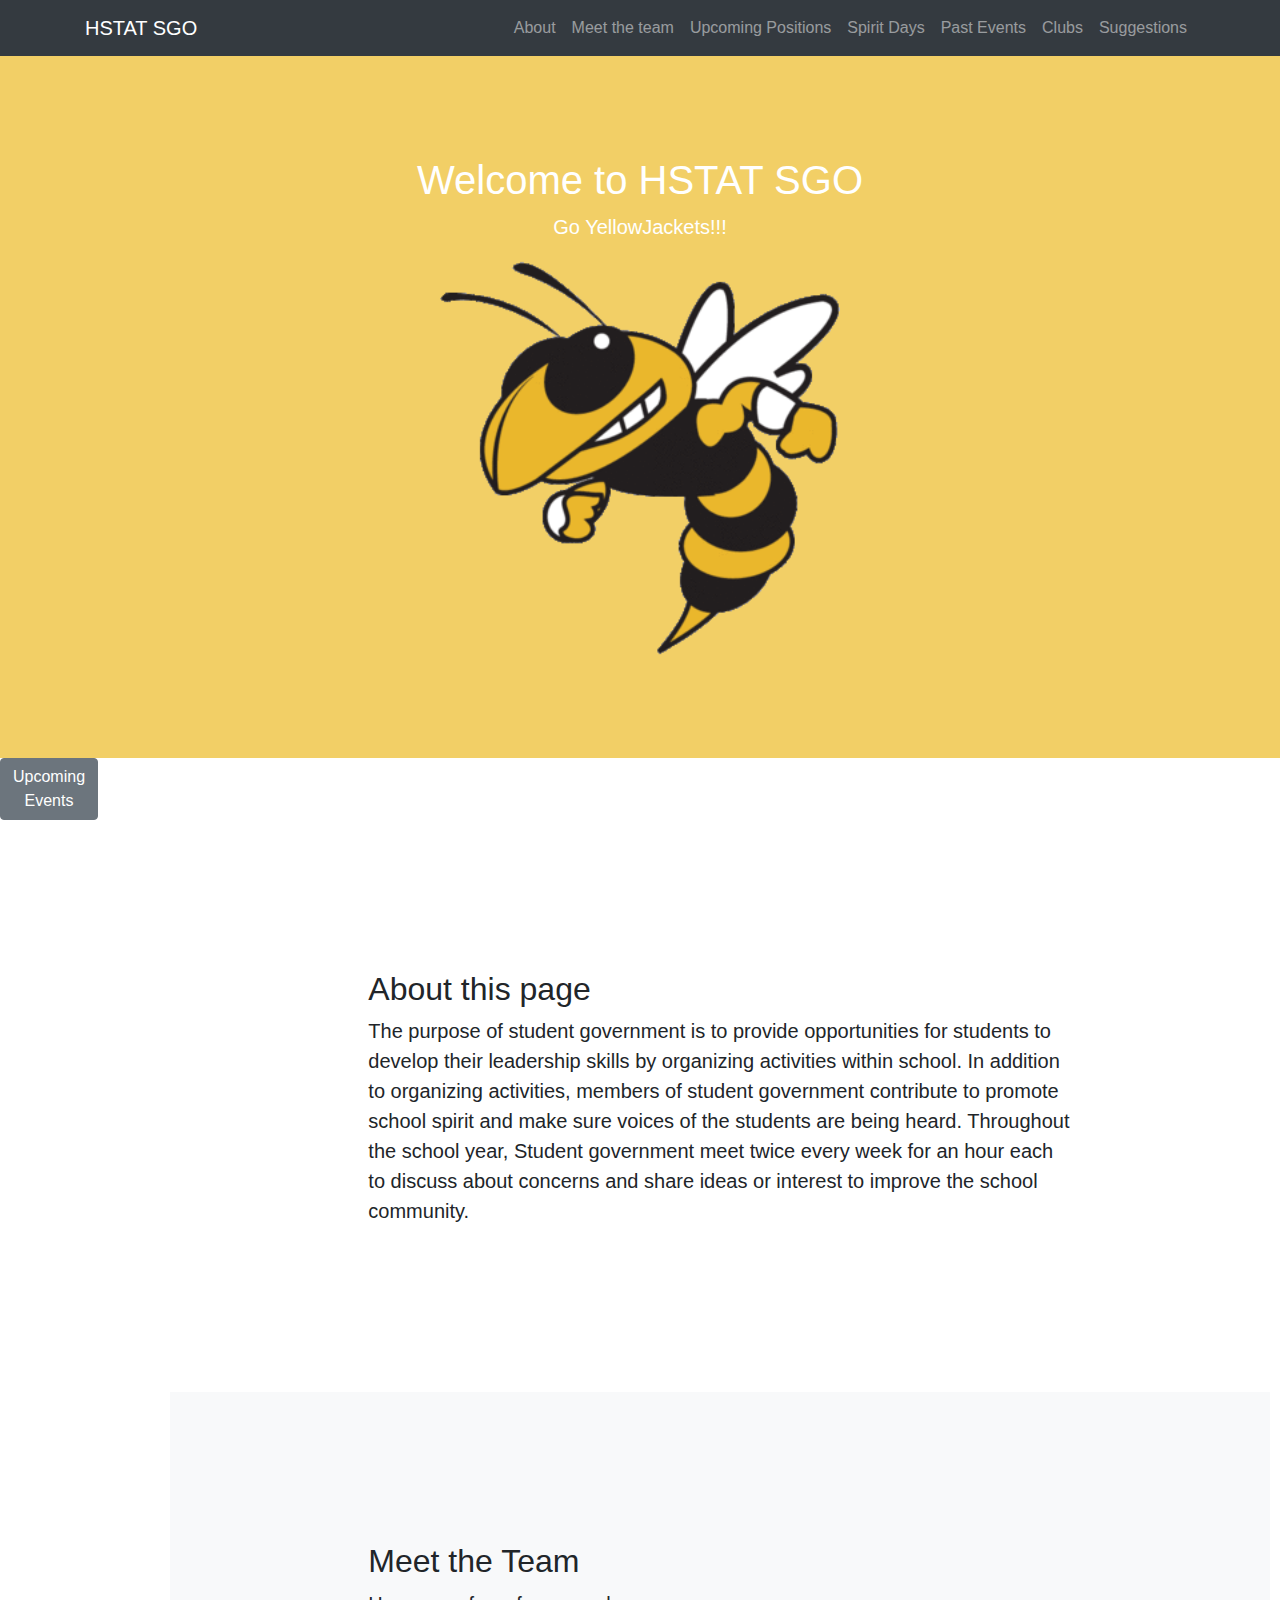
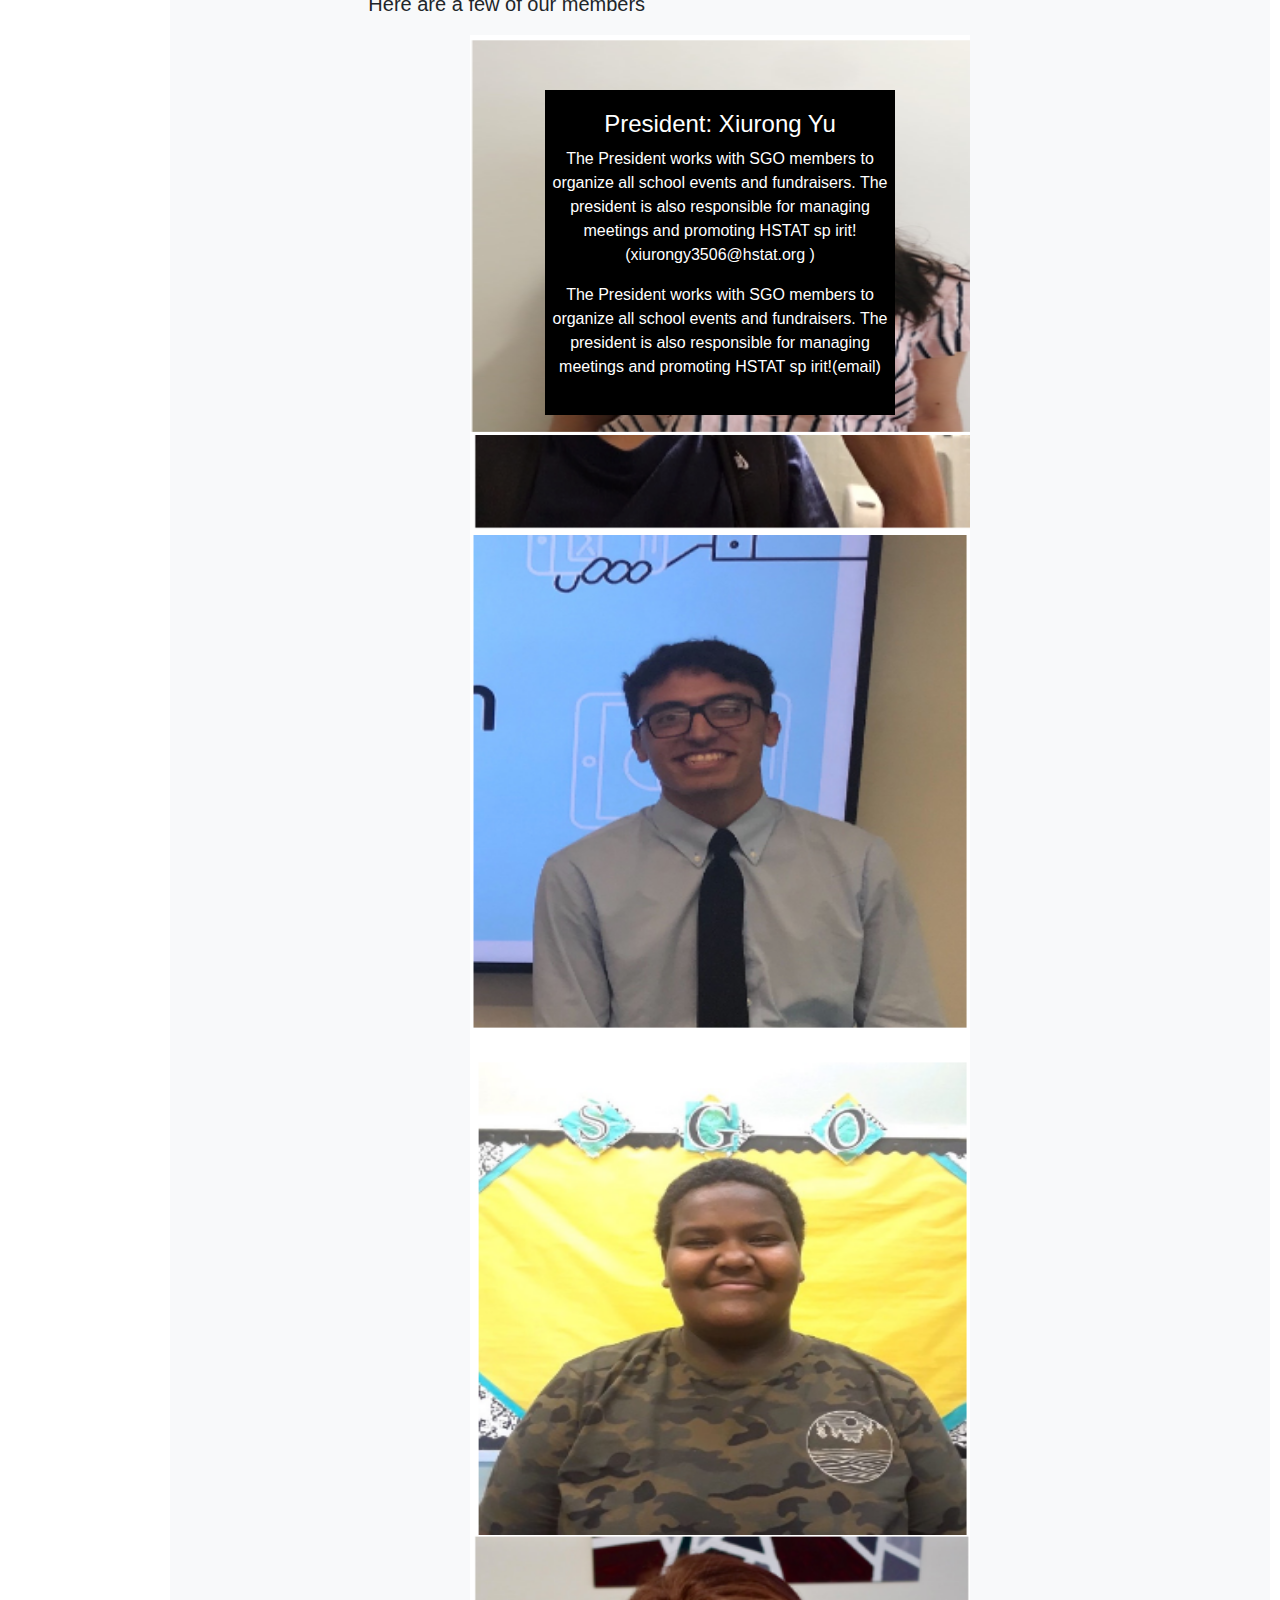
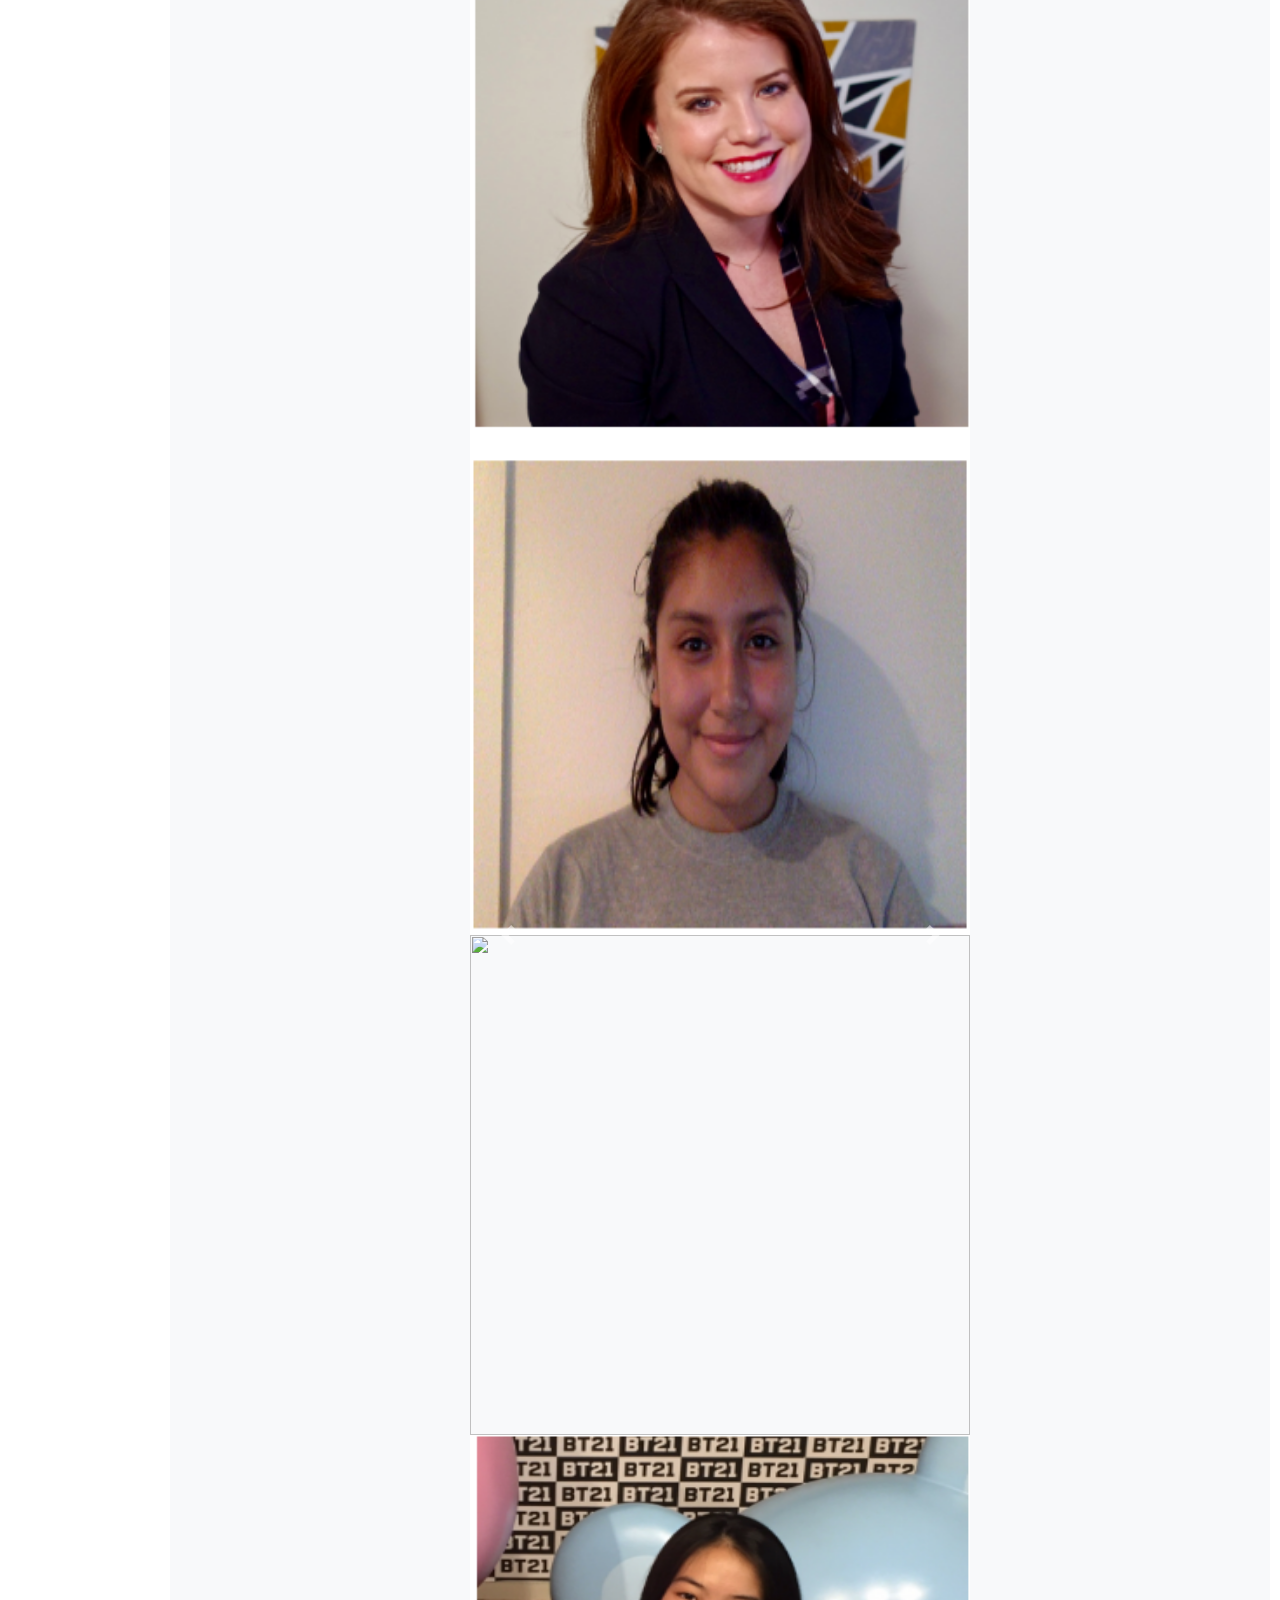
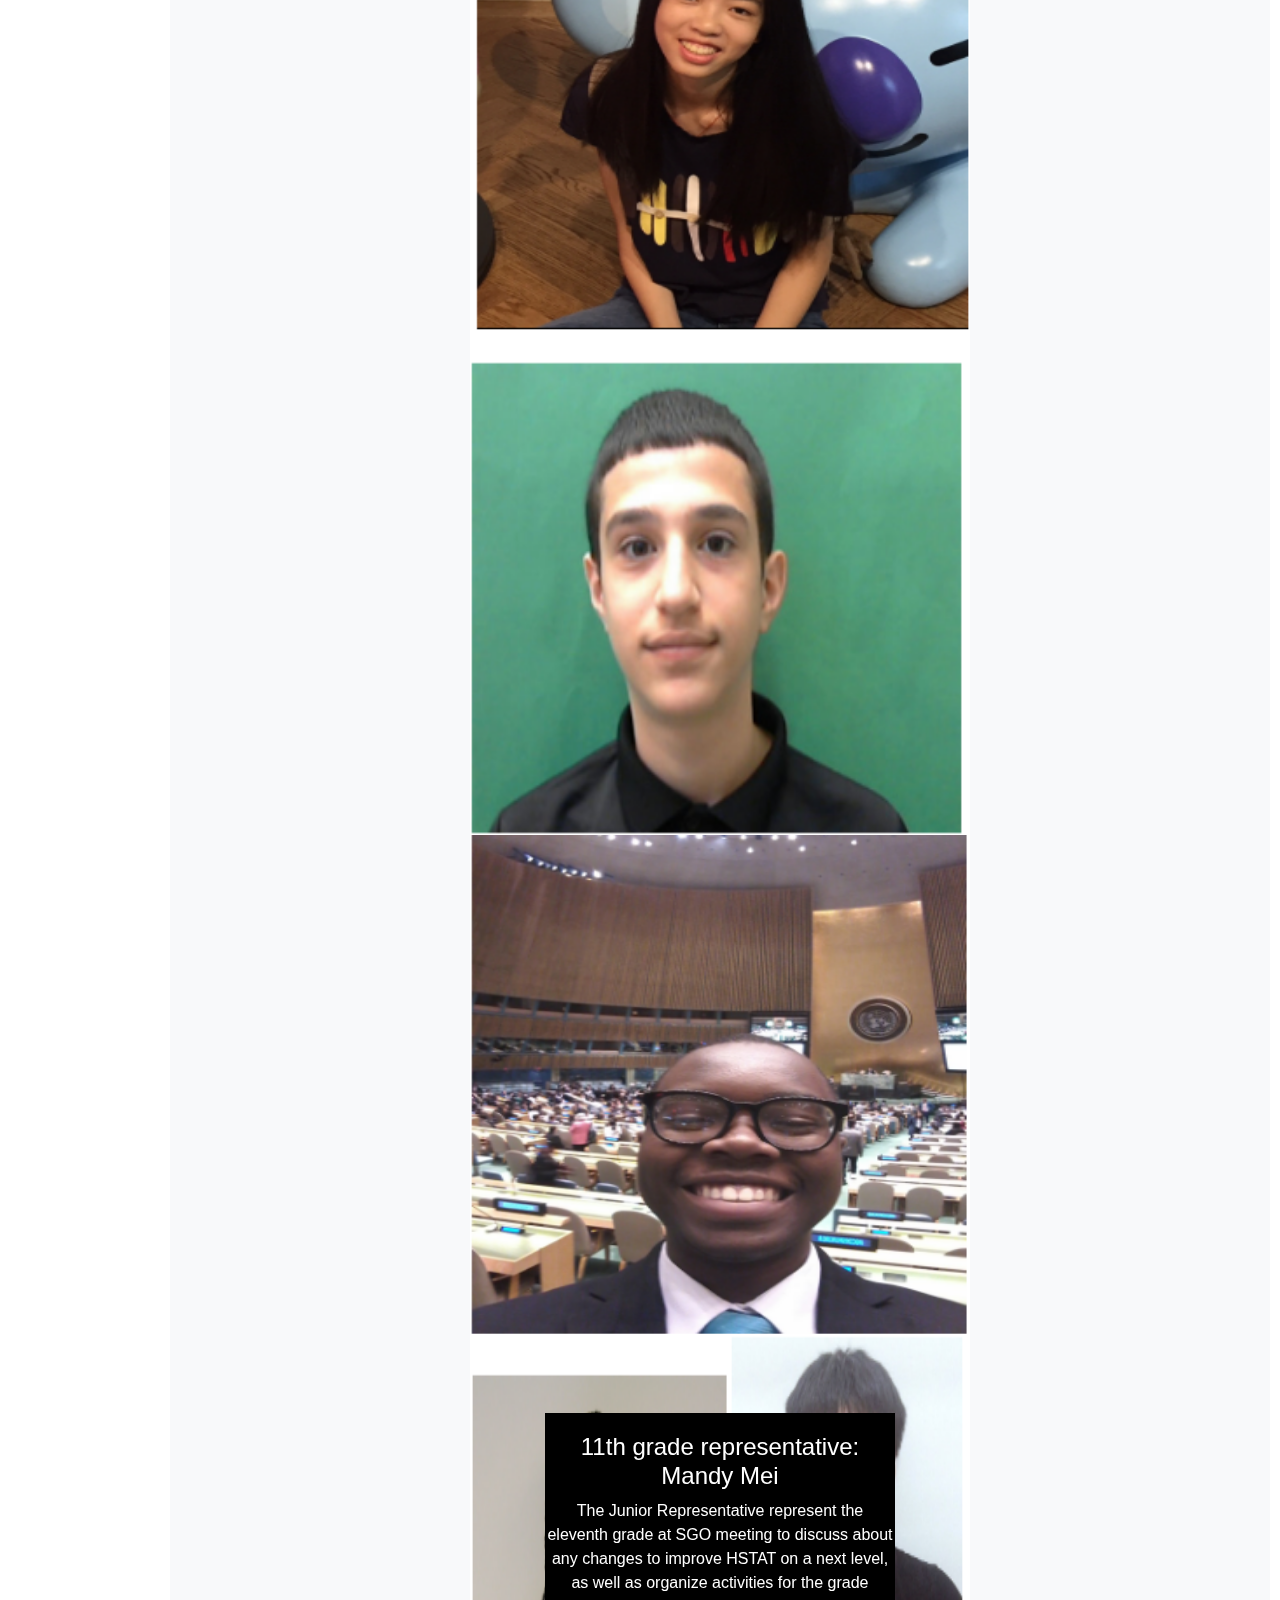
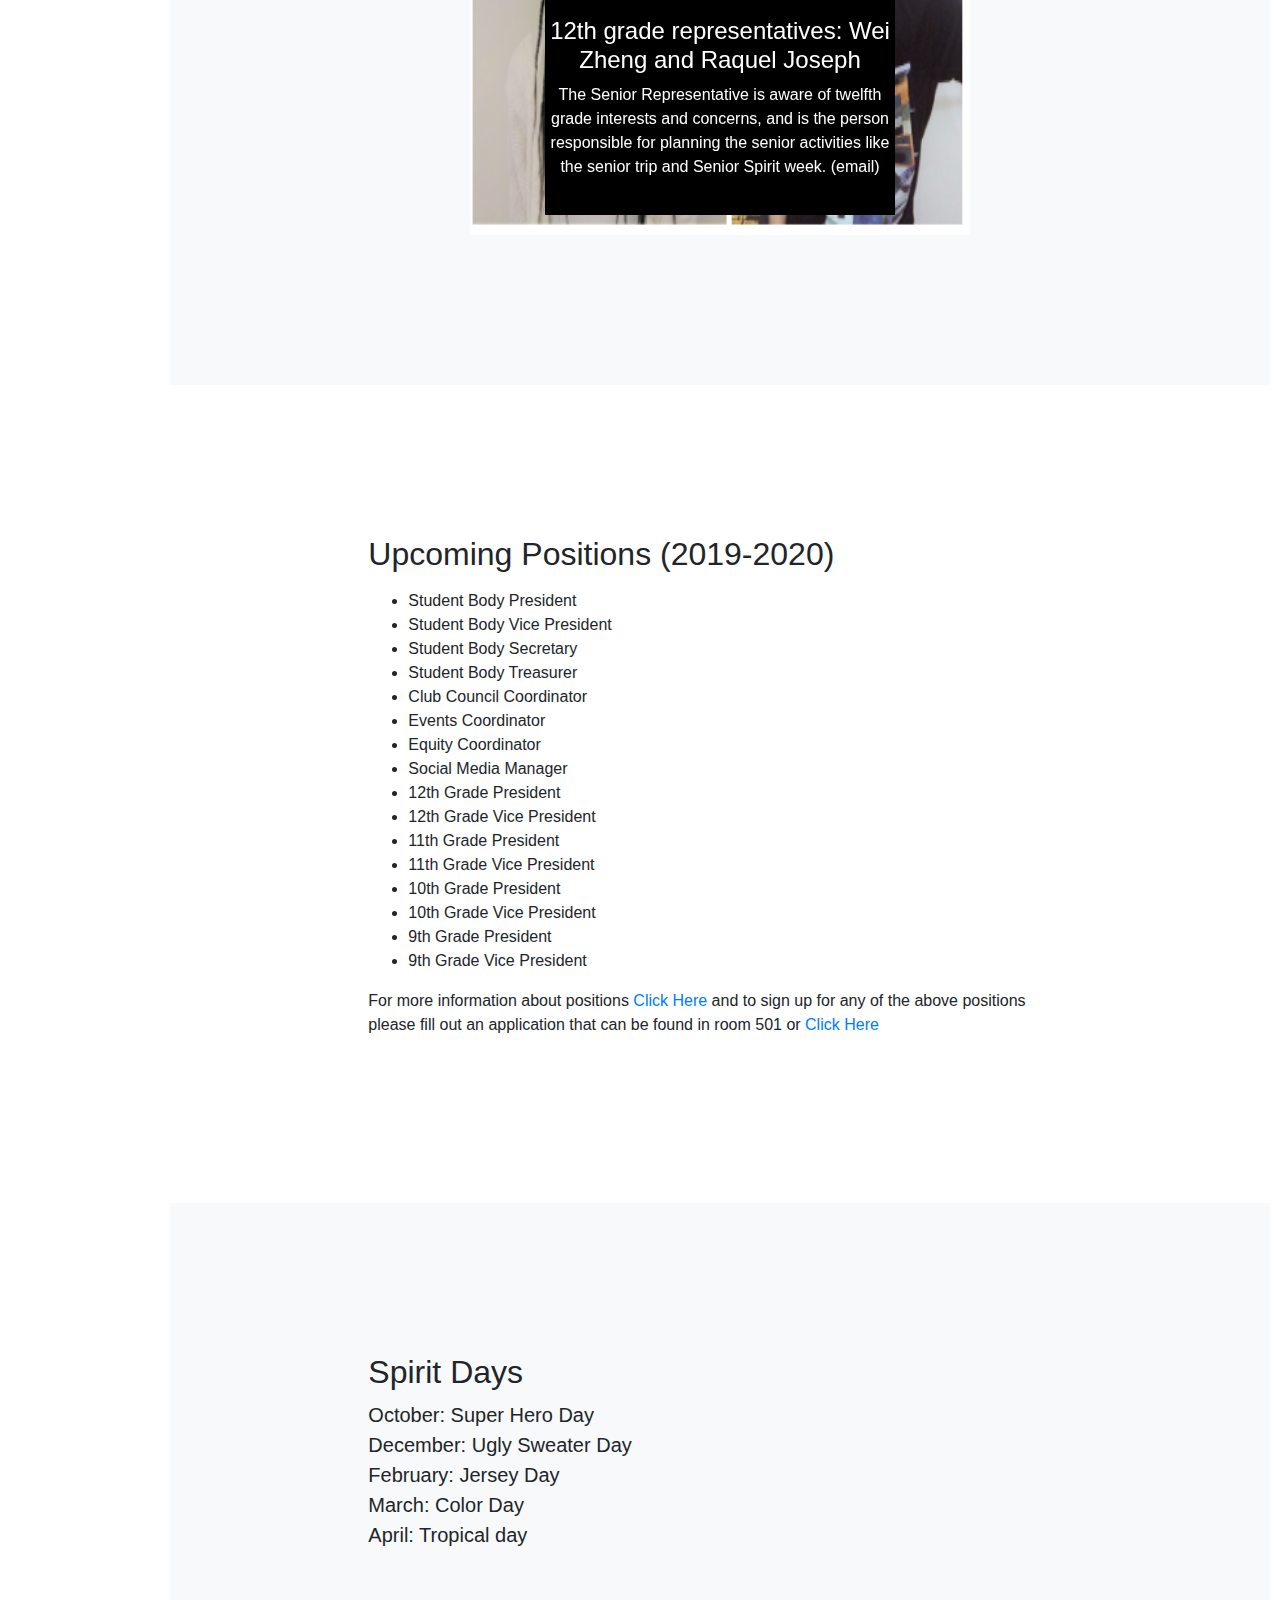
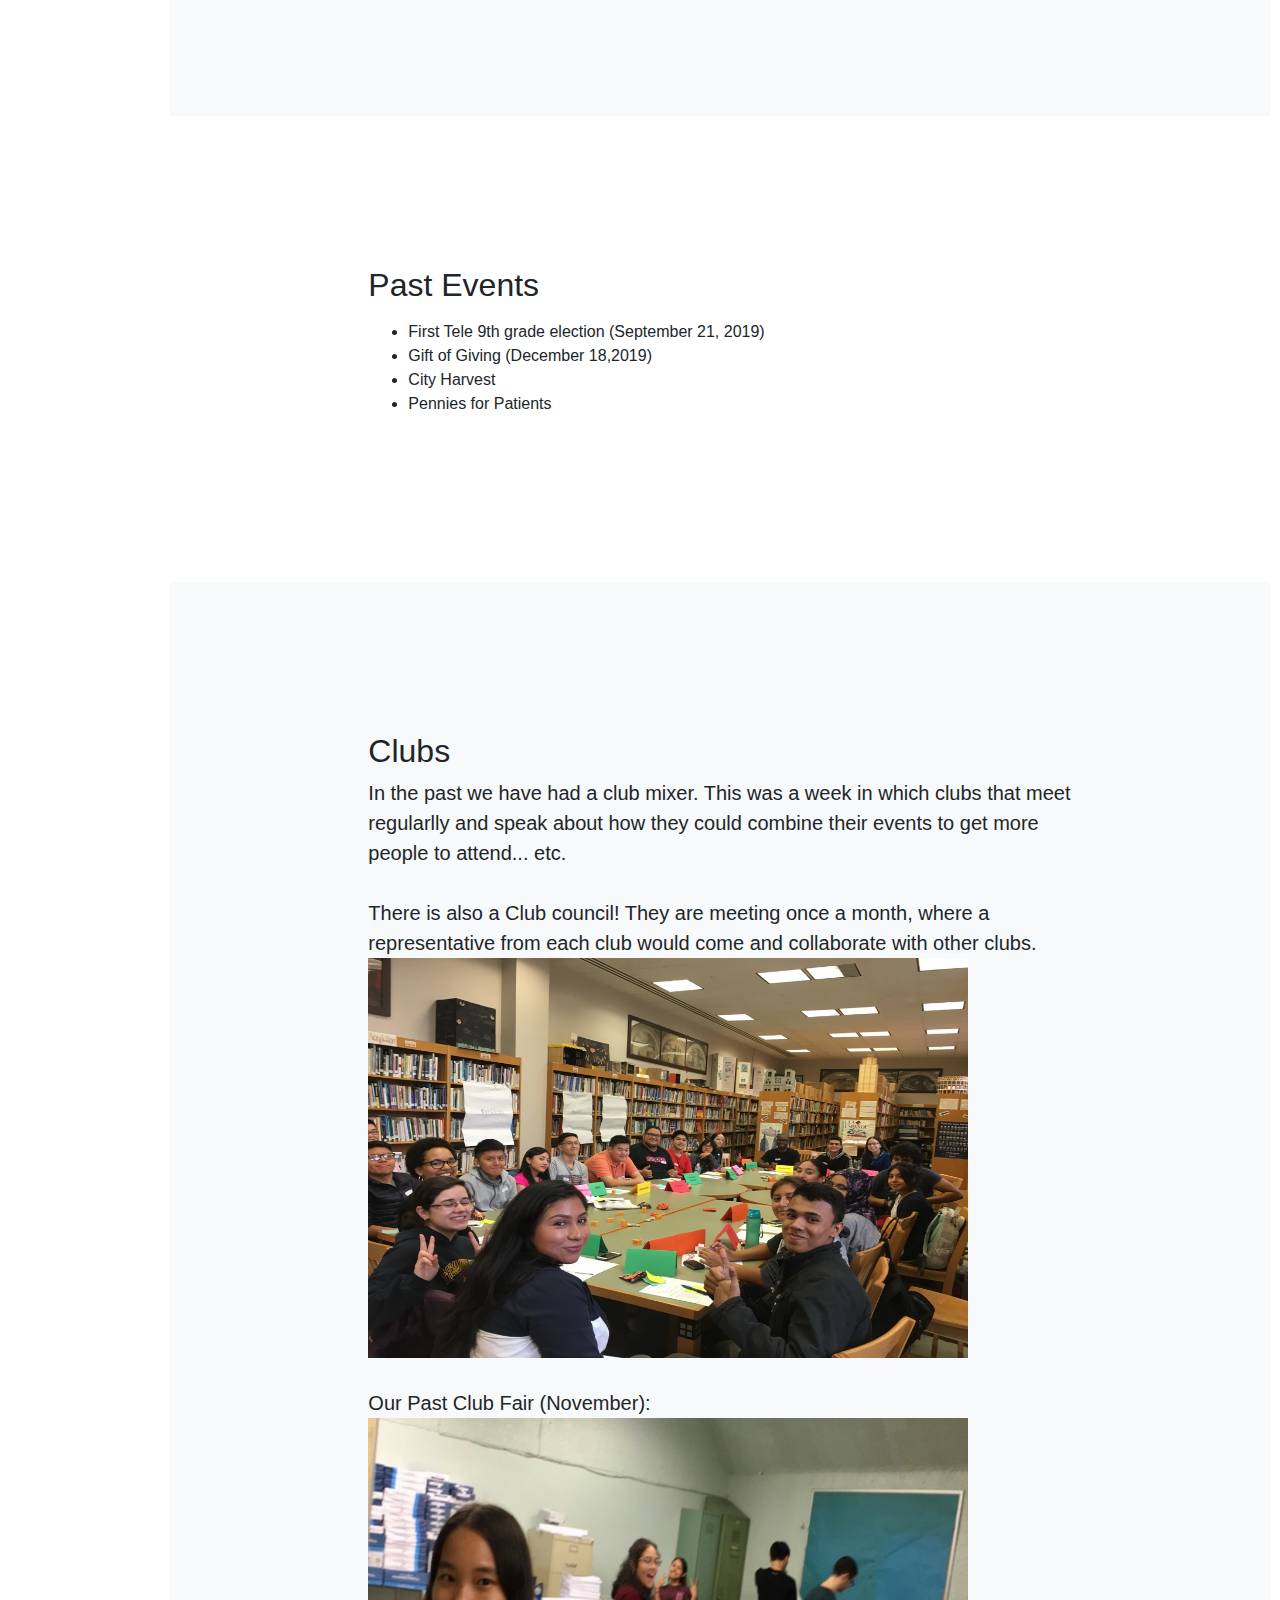
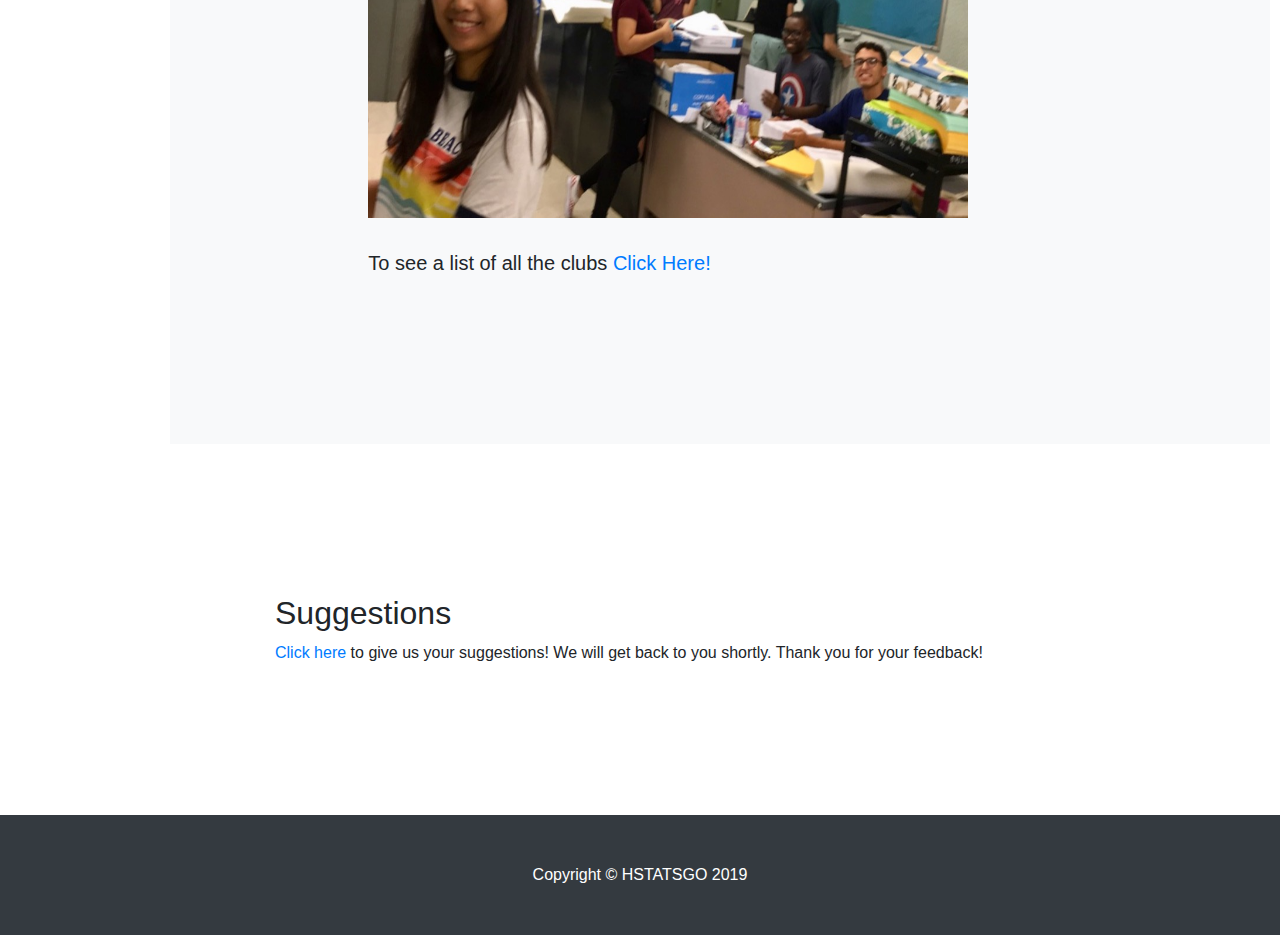
==== index.html @ cf343278 "merge conflict" ====
<!DOCTYPE html>
<html lang="en">

<head>

  <meta charset="utf-8">
  <meta name="viewport" content="width=device-width, initial-scale=1, shrink-to-fit=no">
  <meta name="description" content="">
  <meta name="author" content="">

  <title>HSTAT SGO Website</title>

  <!-- Bootstrap core CSS -->

  <link href="vendor/bootstrap/css/bootstrap.min.css" rel="stylesheet">
  <!--<link href="https://maxcdn.bootstrapcdn.com/bootstrap/3.4.0/css/bootstrap.min.css" rel="stylesheet">-->
  <!--^this fixes the carousel but gives a white space under nav bar and messes with the nav bar when it has a meduim screen^ -->
  <!--<link rel="stylesheet" href="https://maxcdn.bootstrapcdn.com/bootstrap/3.4.0/css/bootstrap.min.css">-->
  <script src="https://ajax.googleapis.com/ajax/libs/jquery/3.4.0/jquery.min.js"></script>
  <script src="https://maxcdn.bootstrapcdn.com/bootstrap/3.4.0/js/bootstrap.min.js"></script>


  <!-- Custom styles for this template -->
  <link href="css/scrolling-nav.css" rel="stylesheet">
  <link href="css/custom.css" rel="stylesheet">

</head>

<body id="page-top">

  <!-- Navigation -->
  <nav class="navbar navbar-expand-lg navbar-dark bg-dark fixed-top" id="mainNav">
    <div class="container">
      <a class="navbar-brand js-scroll-trigger" href="#page-top">HSTAT SGO</a>
      <button class="navbar-toggler" type="button" data-toggle="collapse" data-target="#navbarResponsive" aria-controls="navbarResponsive" aria-expanded="false" aria-label="Toggle navigation">
        <span class="navbar-toggler-icon"></span>
      </button>
      <div class="collapse navbar-collapse" id="navbarResponsive">
        <ul class="navbar-nav ml-auto">
          <li class="nav-item">
            <a class="nav-link js-scroll-trigger" href="#about">About</a>
          </li>
          <li class="nav-item">
            <a class="nav-link js-scroll-trigger" href="#meettheteam">Meet the team </a>
          </li>
          <li class="nav-item">
            <a class="nav-link js-scroll-trigger" href="#upcomingpositions">Upcoming Positions</a>
          </li>
          <li class="nav-item">
            <a class="nav-link js-scroll-trigger" href="#spiritdays">Spirit Days</a>
          </li>
          <li class="nav-item">
            <a class="nav-link js-scroll-trigger" href="#pastevents">Past Events</a>
          </li>
          <li class="nav-item">
            <a class="nav-link js-scroll-trigger" href="#clubs">Clubs </a>
          </li>
          <li class="nav-item">
            <a class="nav-link js-scroll-trigger" href="#suggestions">Suggestions</a>
          </li>
        </ul>
      </div>
    </div>
  </nav>

  <header class="text-white" style="background-color:(232, 210, 71)">
    <div class="landing container text-center">
      <h1>Welcome to HSTAT SGO</h1>
      <p class="lead">Go YellowJackets!!!</p>
      <img src="images/hornet-1.gif">
    </div>
  </header>


  <!-- Button trigger modal -->
  <button type="button" class="btn btn-secondary" data-toggle="modal" data-target="#Modal">
  Upcoming <br> Events 
</button>


  <!-- Modal -->
  <div class="modal fade" id="Modal" tabindex="-1" role="dialog" aria-labelledby="ModalLabel" aria-hidden="true">
    <div class="modal-dialog" role="document">
      <div class="modal-content">
        <div class="modal-header">
          <h5 class="modal-title" id="exampleModalLabel">Upcoming Events</h5>
          <button type="button" class="close" data-dismiss="modal" aria-label="Close"><span aria-hidden="true">&times;</span>
          </button>
        </div>
        <div class="modal-body">
          <p>
            <ul>
              <li><strong>Tele's Got Talent</strong> (Tuesday May 21 @3pm in the auditorium, Buy tickets now!</li>
              <li><strong>SGO Elections</strong> (May 30-Speeches, May 31-Election day)</li>
            </ul>
          </p>
        </div>
        <div class="modal-footer">
          <button type="button" class="btn btn-secondary" data-dismiss="modal">Close</button>
        </div>
      </div>
    </div>
  </div>

  <div class="main">
    <section id="about">
      <div class="container">
        <div class="row">
          <div class="col-lg-8 mx-auto">
            <h2>About this page</h2>
            <p class="lead">The purpose of student government is to provide opportunities for students to develop their leadership skills by organizing activities within school. In addition to organizing activities, members of student government contribute to promote
              school spirit and make sure voices of the students are being heard. Throughout the school year, Student government meet twice every week for an hour each to discuss about concerns and share ideas or interest to improve the school community.</p>
          </div>
        </div>
      </div>
    </section>

    <section id="meettheteam" class="bg-light">
      <div class="container">
        <div class="row">
          <div class="col-lg-8 mx-auto">
            <h2>Meet the Team</h2>
            <p class="lead">Here are a few of our members</p>
          </div>
          <div id="myCarousel" class="carousel slide" data-ride="carousel">
            <div class="carousel-inner">
              <div class="carousel-item active">
                <img src="images/xiurong.png">
                <div class="carousel-caption">
                  <h4>President: Xiurong Yu</h4>
                  <p>The President works with SGO members to 
                  organize all school events and fundraisers. The president is
                  also responsible for managing meetings and promoting HSTAT sp
                  irit!(xiurongy3506@hstat.org )</p>
                  <p>The President works with SGO members to organize all school events and fundraisers. The president is also responsible for managing meetings and promoting HSTAT sp irit!(email)
                  </p>
                </div>
              </div>
              <div class="carousel-item">
                <img src="images/melanie.png">
                <div class="carousel-caption">
                  <h4>Vice President: Melanie Parades</h4>
                  <p>The Vice President works closely with the president in planning
                  and carrying out class fundraisers, events and trips.(melaniep7687@hstat.org )</p>
                  <p>The Vice President works closely with the president in planning and carrying out class fundraisers, events and trips.(email)</p>
                </div>
              </div>
              <div class="item">
                <img src="images/keren.png">
                <div class="carousel-caption">
                  <h4>Sophomore representative: Keren Gonzales</h4>
                  <p>The Sophomore Representative plans the sophomore trip and 
                  represents the whole tenth grade at meetings.(kereng2741@hstat.org )</p>
                  <p>The Sophomore Representative plans the sophomore trip and represents the whole tenth grade at meetings.(email)</p>
                </div>
              </div>
              <div class="item">
                <img src="images/marko.png">
                <div class="carousel-caption">
                  <h4>Student Council: Marko</h4>
                  <p>The Student Council Representative role is to be aware of
                  the opinion of the student body on different matters, and 
                  advise the student council on what the best course of 
                  action is.(markoh2244@hstat.org )</p>
                  <p>The Student Council Representative role is to be aware of the opinion of the student body on different matters, and advise the student council on what the best course of action is.(email)</p>
                </div>
              </div>
              <div class="item">
                <img src="images/isaiah.png">
                <div class="carousel-caption">
                  <h4>9th grade representative: Isaiah</h4>
                  <p>9th grade rep:(name)The Ninth Grade Representative works with ninth grade teachers on initiatives and represents the whole ninth grade at meetings.(email)</p>
                </div>
              </div>
              <div class="item">
                <img src="images/beck.png">
                <div class="carousel-caption">
                  <h4>SGO Advisor: Brittany Beck</h4>
                  <p>Ms. Beck is the Coordinator of Student Affairs and SGO Advisor (COSA) The COSA advises the SGO as they run school events, raise money for school and charity initiatives, plan school trips, and promote student involvement in clubs and
                    sports! bbeck@hstat.org</p>
                </div>
              </div>
              <div class="item">
                <img src="images/katherine.png">
                <div class="carousel-caption">
                  <h4>Events Coordinator: Katherine Garcia</h4>
                  <p>The Events Coordinator is responsible for
                  helping the SGO plan, create, and run school
                  events to help build a stronger community and
                  to raise money for our general school funds. 
                  (katherineg4563@hstat.org )</p>
                  <p>The Events Coordinator is responsible for helping the SGO plan, create, and run school events to help build a stronger community and to raise money for our general school funds. (email)
                  </p>
                </div>
              </div>
              <div class="item">
                <img src="images/eva.png">
                <div class="carousel-caption">
                  <h4>Club Council: Eva</h4>
                  <p>The Student Council Representative role is to be aware of
                  the opinion of the student body on different matters, and 
                  advise the student council on what the best course of 
                  action is.(evan2304@hstat.org )</p>
                  <p>The Student Council Representative role is to be aware of the opinion of the student body on different matters, and advise the student council on what the best course of action is.(email)</p>

                </div>
              </div>
              <div class="item">
                <img src="images/mandy.png">
                <div class="carousel-caption">
                  <h4>11th grade representative: Mandy Mei</h4>
                  <p>The Junior Representative represent the eleventh grade at
                  SGO meeting to discuss about any changes to improve HSTAT on
                  a next level, as well as organize activities for the grade 
                  throughout the school year.(xiam2359@hstat.org)</p>

                  <p>The Junior Representative represent the eleventh grade at SGO meeting to discuss about any changes to improve HSTAT on a next level, as well as organize activities for the grade throughout the school year.</p>

                </div>
              </div>
              <div class="item">
                <img src="images/ahmad.png">
                <div class="carousel-caption">
                  <h4>student representative: Ahmad</h4>
                  <p>The Student Representative helps organize spirit days and school events and represents the entire student body.(email)</p>
                </div>
              </div>
              <div class="item">
                <img src="images/josiah.png">
                <div class="carousel-caption">
                  <h4>Treasurer: Josiah</h4>
                  <p>The Treasurer maintains all financial records and oversees the budgeting of the student government fund, along with coordinating fundraisers, purchasing school SWAG, and planning classwide trips. (email)</p>
                </div>
              </div>
              <div class="item">
                <img src="images/wei+raquel.png">
                <div class="carousel-caption">
                  <h4>12th grade representatives: Wei Zheng and Raquel Joseph</h4>
                  <p>The Senior Representative is aware of twelfth grade interests and concerns, and is the person responsible for planning the senior activities like the senior trip and Senior Spirit week. (email)</p>
                </div>
              </div>
              <div class="carousel-item">
                <img src="images/danielle.png">
                <div class="carousel-caption">
                  <h4>Secretary: Danielle </h4>
                  <p>The Secretary keeps records of important information at meetings, creates posters and advertisements, and makes HSTAT’s morning announcements.(email)</p>
                </div>
              </div>
            </div>
            <a class="carousel-control-prev" href="#myCarousel" role="button" data-slide="prev">
                        <span class="carousel-control-prev-icon" aria-hidden="true"></span>
                        <span class="sr-only">Previous</span>
          </a>
            <a class="carousel-control-next" href="#myCarousel" role="button" data-slide="next">
              <span class="carousel-control-next-icon" aria-hidden="true"></span>
                        <span class="sr-only">Next</span>
          </a>


          </div>
        </div>
      </div>
    </section>

    <!--<div id="myCarousel" class="carousel slide" data-ride="carousel">-->
    <!--  <div class="carousel-inner">-->
    <!--    <div class="item">-->
    <!--      <img src="images/xiurong.png">-->
    <!--    </div>-->
    <!--    <div class="item">-->
    <!--      <img src="images/melanie.png">-->
    <!--    </div>-->
    <!--    <div class="item active">-->
    <!--      <img src="images/danielle.png">-->
    <!--    </div>-->
    <!--  </div>-->
    <!--  <a class="left carousel-control" href="#myCarousel" data-slide="prev">-->
    <!--                    <span class="glyphicon glyphicon-chevron-left"></span>-->
    <!--                    <span class="sr-only">Previous</span>-->
    <!--      </a>-->
    <!--  <a class="right carousel-control" href="#myCarousel" data-slide="next">-->
    <!--          <span class="glyphicon glyphicon-chevron-right"></span>-->
    <!--                    <span class="sr-only">Next</span>-->
    <!--      </a>-->


    <!--</div>-->


    <section id="upcomingpositions">
      <div class="container">
        <div class="row">
          <div class="col-lg-8 mx-auto">
            <h2>Upcoming Positions (2019-2020)</h2>
            <p class="lead">
              <ul>
                <li>Student Body President</li>
                <li>Student Body Vice President</li>
                <li>Student Body Secretary</li>
                <li>Student Body Treasurer </li>
                <li>Club Council Coordinator</li>
                <li> Events Coordinator </li>
                <li>Equity Coordinator</li>
                <li> Social Media Manager</li>
                <li> 12th Grade President </li>
                <li>12th Grade Vice President</li>
                <li> 11th Grade President</li>
                <li>11th Grade Vice President</li>
                <li>10th Grade President</li>
                <li>10th Grade Vice President</li>
                <li>9th Grade President</li>
                <li>9th Grade Vice President</li>
              </ul>
              For more information about positions <a href="https://docs.google.com/document/d/18xSOJasjGVkpIxSm8PU-BBgCOar2k9O6CdHTTCIiTA0/edit?usp=sharing">Click Here</a> and to sign up for any of the above positions please fill out an application that
              can be found in room 501 or <a href="https://docs.google.com/document/d/1t2vzyEA4Q23dBuZrShB9mwf3KEl0gU6I3ZrFpuU41Bc/edit?usp=sharing">Click Here</a>
            </p>
          </div>
        </div>
      </div>
    </section>

    <section id="spiritdays" class='bg-light'>
      <div class="container">
        <div class="row">
          <div class="col-lg-8 mx-auto">
            <h2>Spirit Days</h2>
            <p class="lead">
              October: Super Hero Day
              <!--<img src="images/IMG-2740.jpg" alt="superheroday">-->
              <!--deleted pic by accident -->
              <br>December: Ugly Sweater Day
              <br>February: Jersey Day
              <br> March: Color Day
              <br> April: Tropical day
            </p>
          </div>
        </div>
      </div>
    </section>

    <section id="pastevents">
      <div class="container">
        <div class="row">
          <div class="col-lg-8 mx-auto">
            <h2>Past Events</h2>
            <p class="lead">
              <ul>
                <li>First Tele 9th grade election (September 21, 2019)</li>
                <li>Gift of Giving (December 18,2019)</li>
                <li>City Harvest </li>
                <li>Pennies for Patients</li>
              </ul>
            </p>
          </div>
        </div>
      </div>
    </section>


    <section id="clubs" class='bg-light'>
      <div class="container">
        <div class="row">
          <div class="col-lg-8 mx-auto">
            <h2>Clubs</h2>
            <p class="lead">
              In the past we have had a club mixer. This was a week in which clubs that meet regularlly and speak about how they could combine their events to get more people to attend... etc.
              <br><br> There is also a Club council! They are meeting once a month, where a representative from each club would come and collaborate with other clubs.
              <img src="images/IMG-2861.jpg" alt="clubcouncil">
              <br><br> Our Past Club Fair (November):<br>
              <img src="images/IMG-2213.jpg" alt="clubfair">
              <br><br> To see a list of all the clubs <a href="https://docs.google.com/document/d/1brpAVR9Cv1GeG_7aWoVDog8HQkOAORcxq4NfbK9dvtw/edit?usp=sharing">Click Here!</a>
            </p>
          </div>
        </div>
      </div>
  </div>
  </section>

  <section id="suggestions">
    <div class="container">
      <div class="row">
        <div class="col-lg-8 mx-auto">
          <h2>Suggestions</h2>

          <a href="https://docs.google.com/forms/d/e/1FAIpQLScsjIQ9GFL_dDJsEarHS4iz4NHF2eSD7WSAFqNE6HYKmpPPGw/viewform?usp=pp_url">Click here</a> to give us your suggestions! We will get back to you shortly. Thank you for your feedback!

  </section>

  </div>


  <!-- Footer -->
  <footer class="py-5 bg-dark">
    <div class="container">
      <p class="m-0 text-center text-white">Copyright &copy; HSTATSGO 2019</p>
    </div>
    <!-- /.container -->
  </footer>


  <!-- Bootstrap core JavaScript -->
  <script src="vendor/jquery/jquery.min.js"></script>
  <script src="vendor/bootstrap/js/bootstrap.bundle.min.js"></script>

  <!-- Plugin JavaScript -->
  <script src="vendor/jquery-easing/jquery.easing.min.js"></script>

  <!-- Custom JavaScript for this theme -->
  <script src="js/scrolling-nav.js"></script>

</body>

</html>
---- css/scrolling-nav.css ----
/*!
 * Start Bootstrap - Scrolling Nav (https://startbootstrap.com/template-overviews/scrolling-nav)
 * Copyright 2013-2019 Start Bootstrap
 * Licensed under MIT (https://github.com/BlackrockDigital/startbootstrap-scrolling-nav/blob/master/LICENSE)
 */
header {
  padding: 156px 0 100px;
}

section {
  padding: 150px 0;
}
---- css/custom.css ----
header {background-color:#F2CF66 }
.landing img {
  height:100%;
  width: auto;
}
.sidebar {
  height: 300px; 
  width: 200px; 
  position: fixed; 
  bottom: 10px; 
  left: 75px;
  padding: 10px;
  overflow: auto;
  color:white;
}

.sidebar h1 {text-align: center;}

.sidebar small {text-align: center;}

.main img{
  height:400px;
  width:600px;
}



.carousel{
    width: 500px;
    margin:auto ;
}
.carousel-inner > .item > img{
margin:auto;
width:100%;
height:500px;
}

/*XS  (phones)*/
@media(max-width:767px) {
  .landing img {height:100px; width:100px}
  .main img {height:300px;width:100%;}
  .sidebar {height: 100px; width: 100%; bottom: 0px; left: 0px;}
}
/*s-m  (tablets)*/
@media(min-width:768px) {
  .main {margin-left: 160px; padding: 0px 10px;}
  .main p {font size: 16px;}
  .landing img { height:100%;width: auto;}
  
}
/*s-m  (tablets)*/
@media(min-width:768px) {
  .landing img {height:400px; width:400px}
  
}
/*m-lg  (laptops-desktops)*/
@media(min-width:992px) {
  
}
.carousel-caption{
  background-color: black;

}
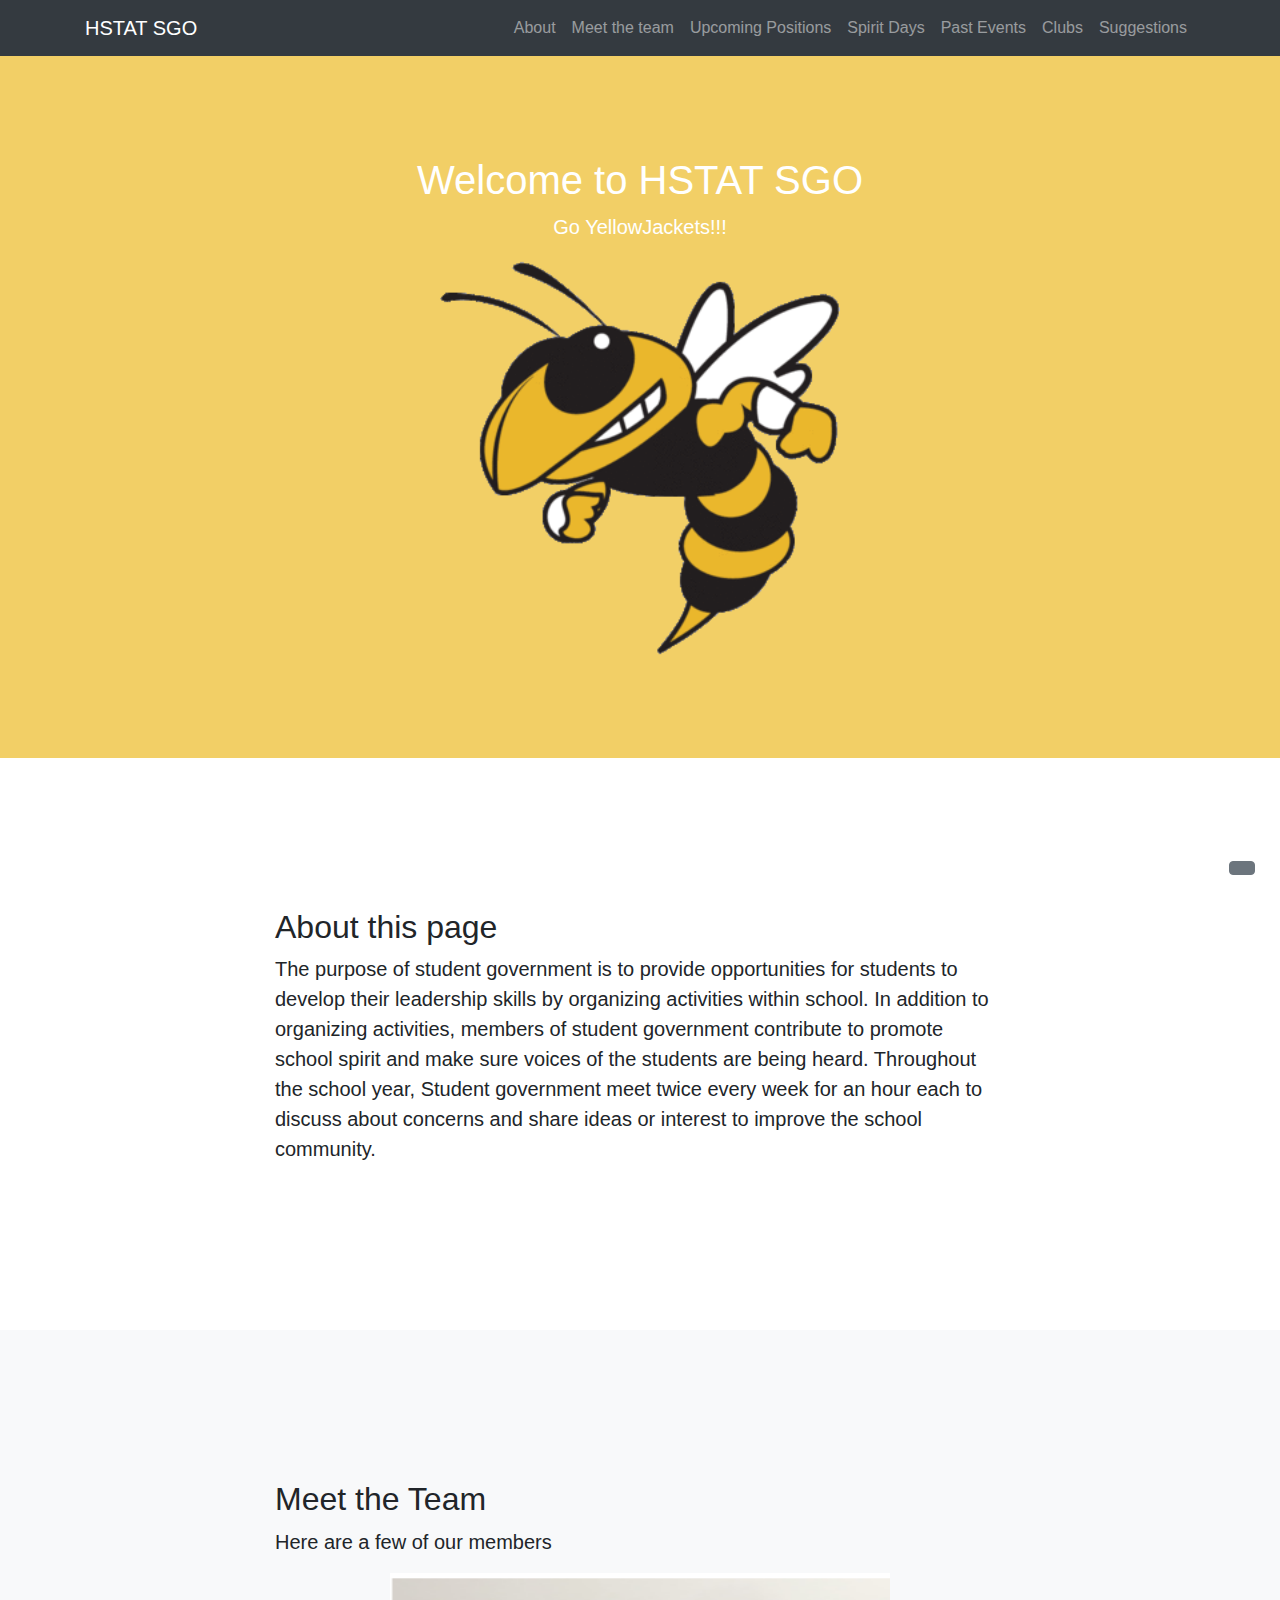
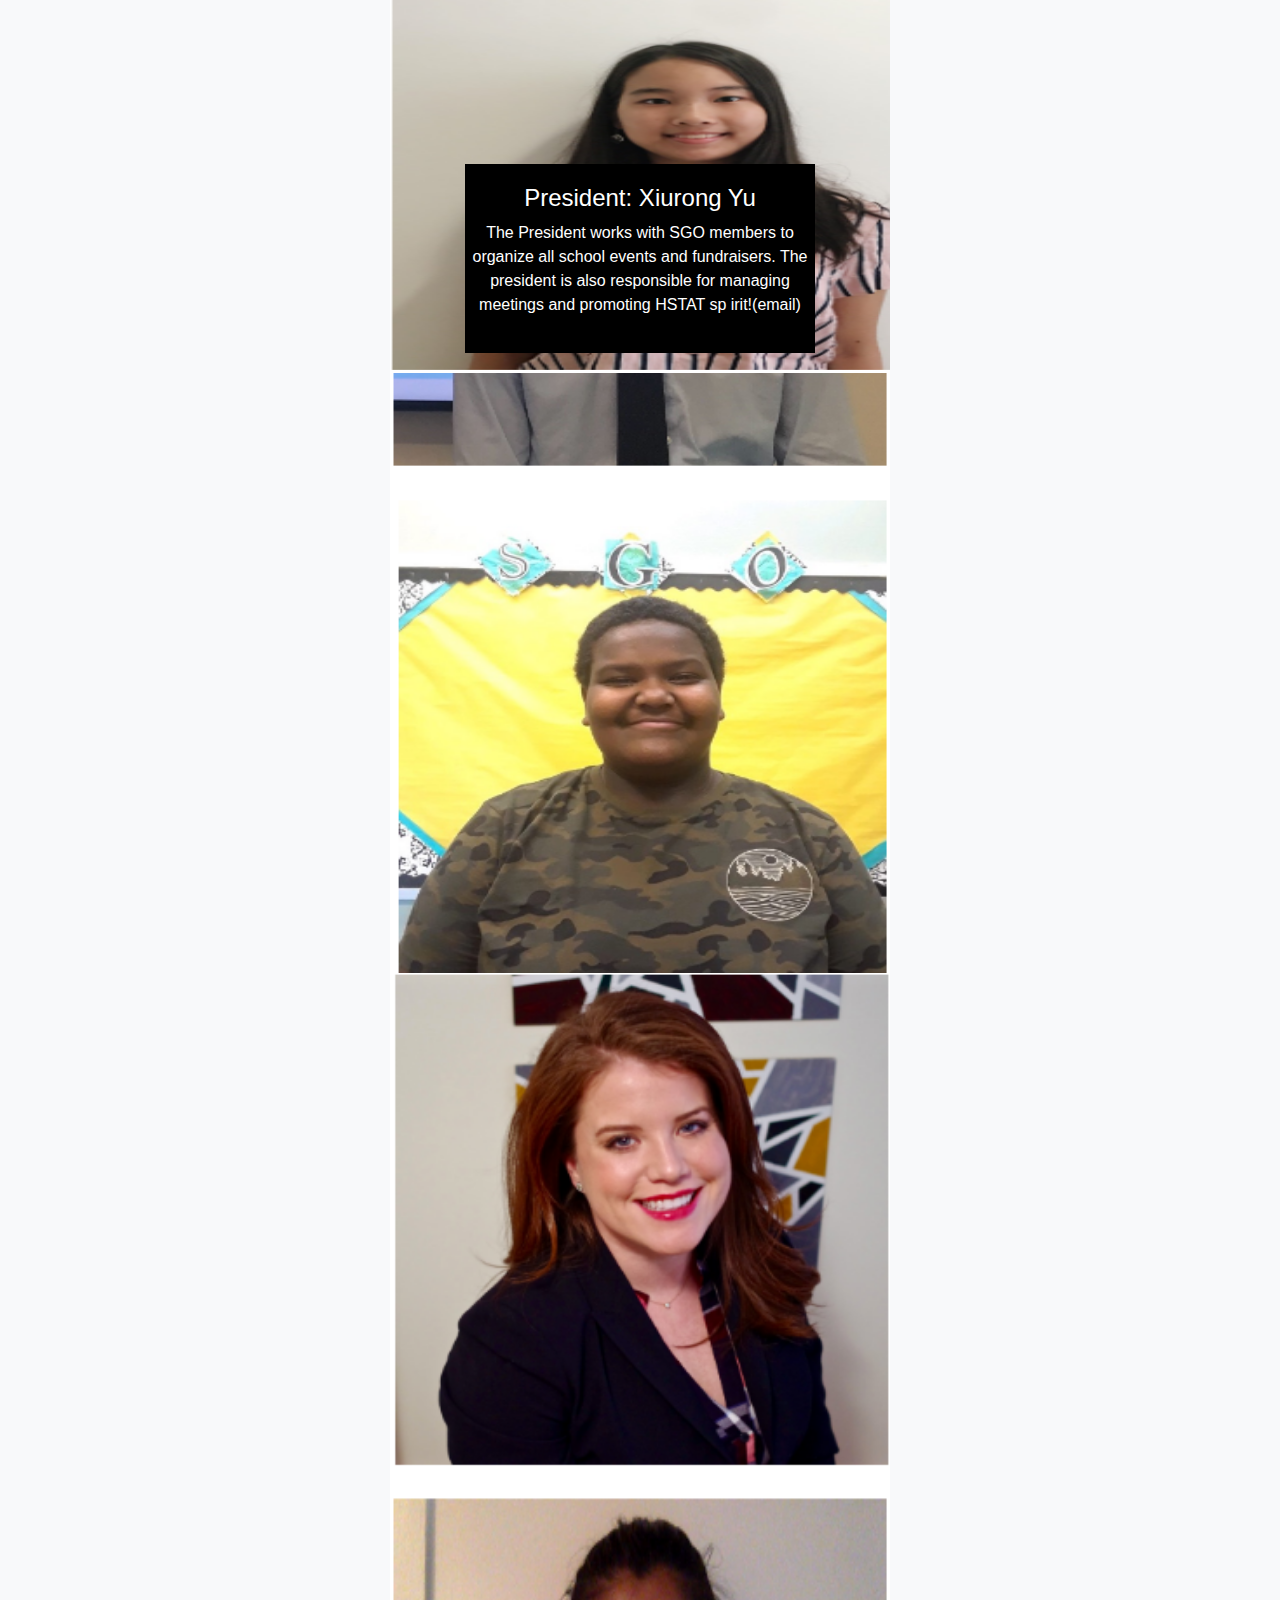
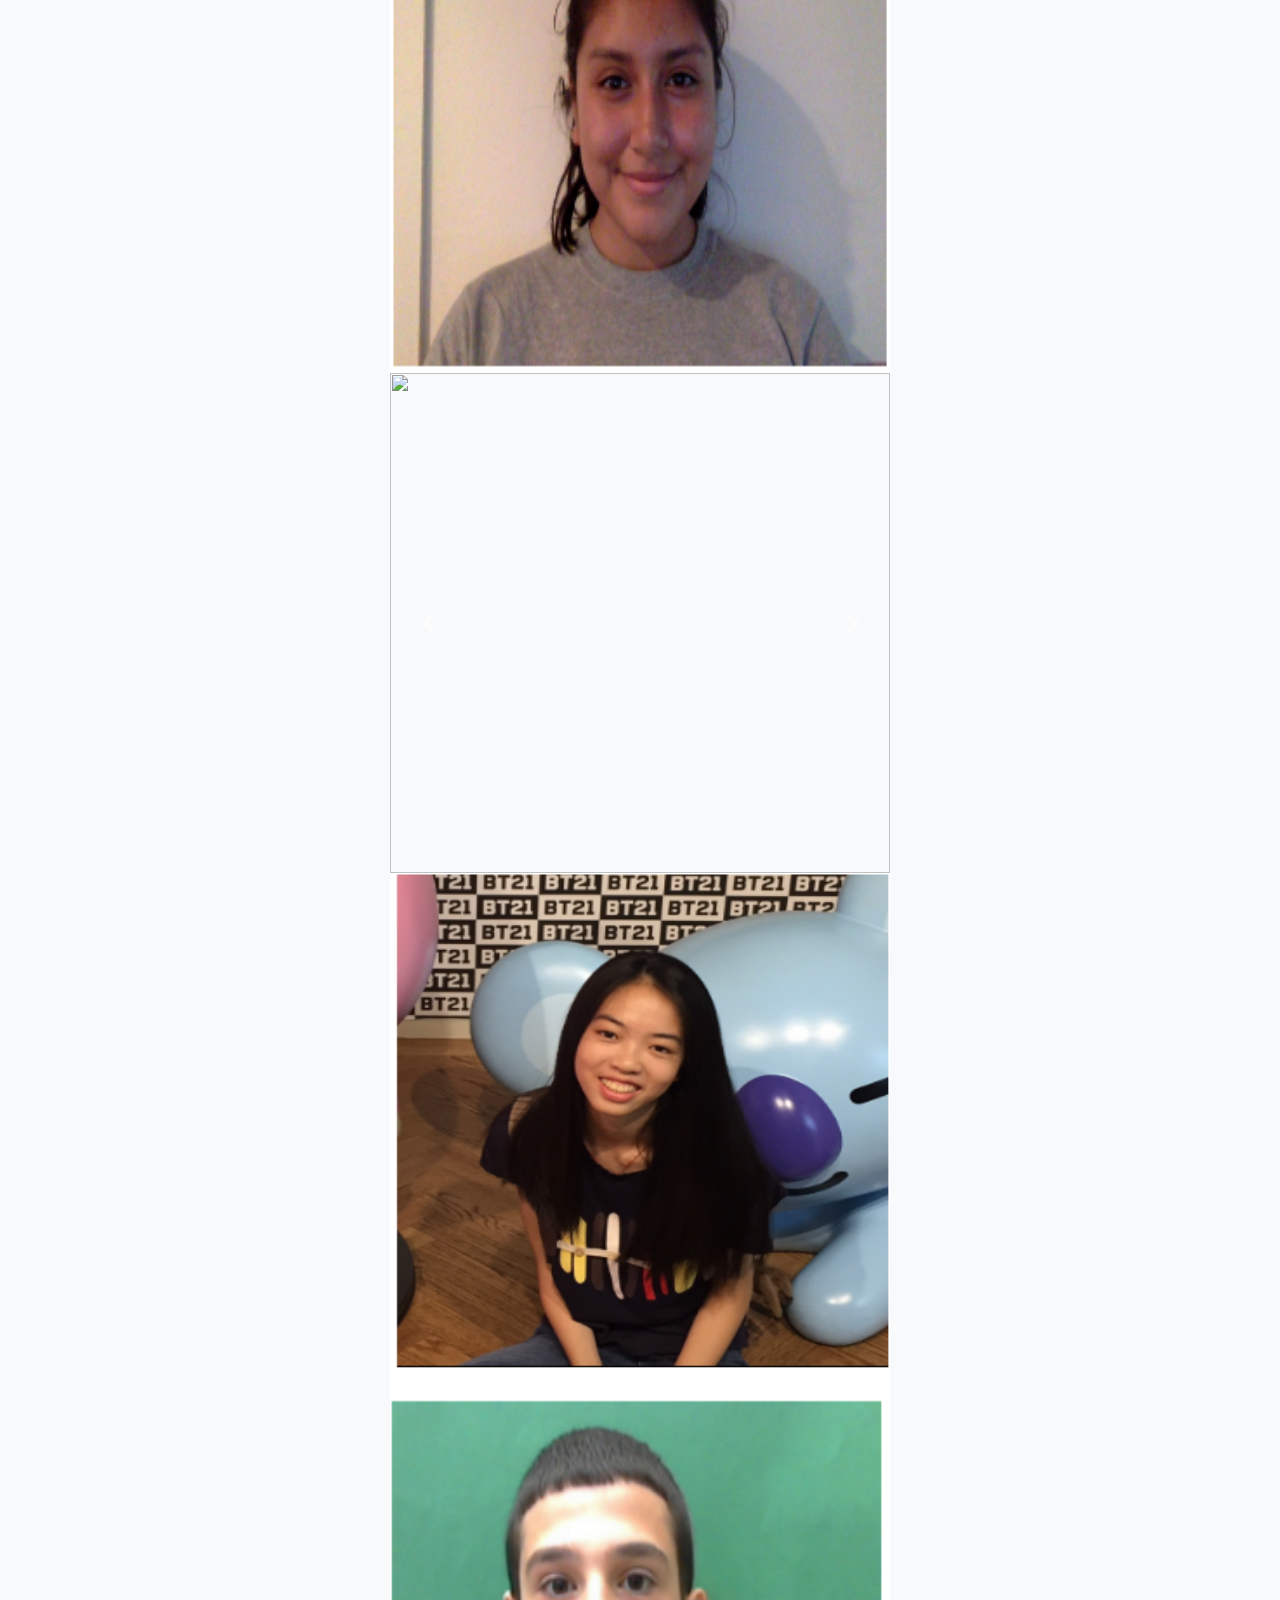
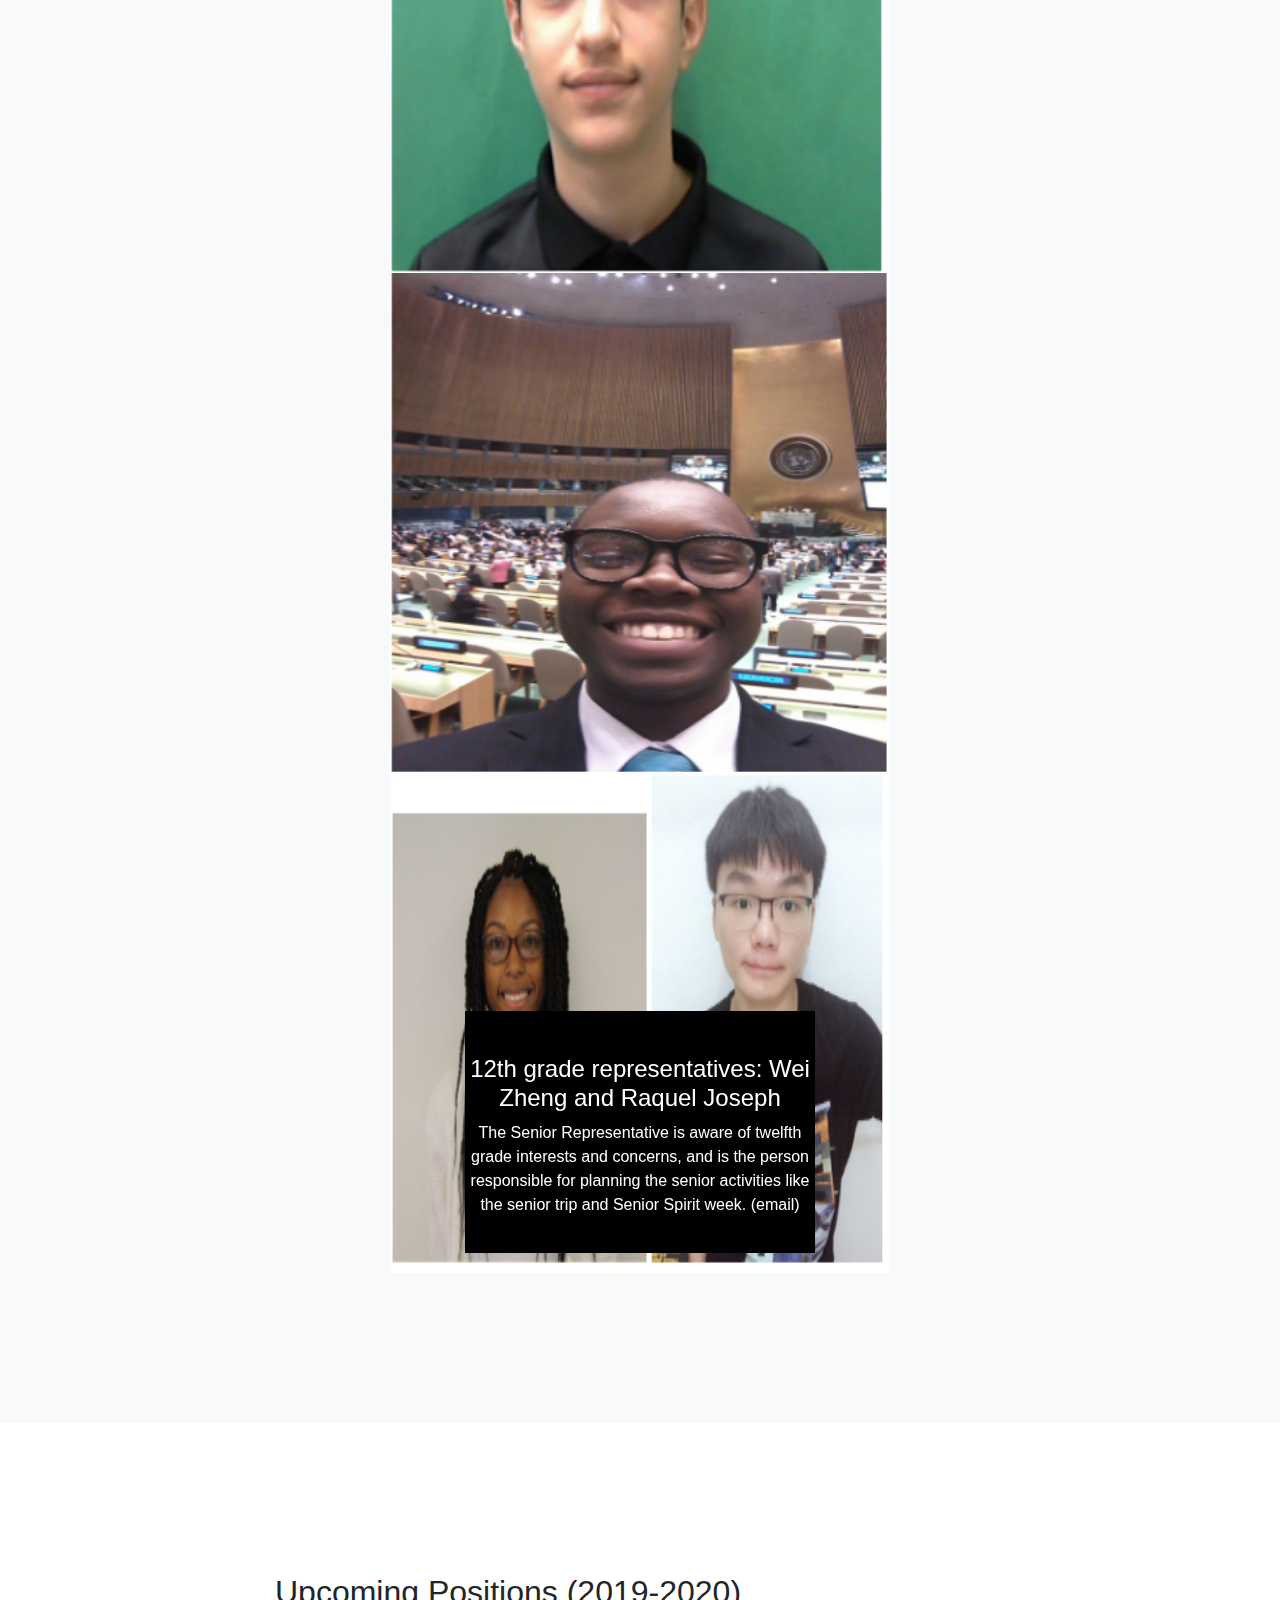
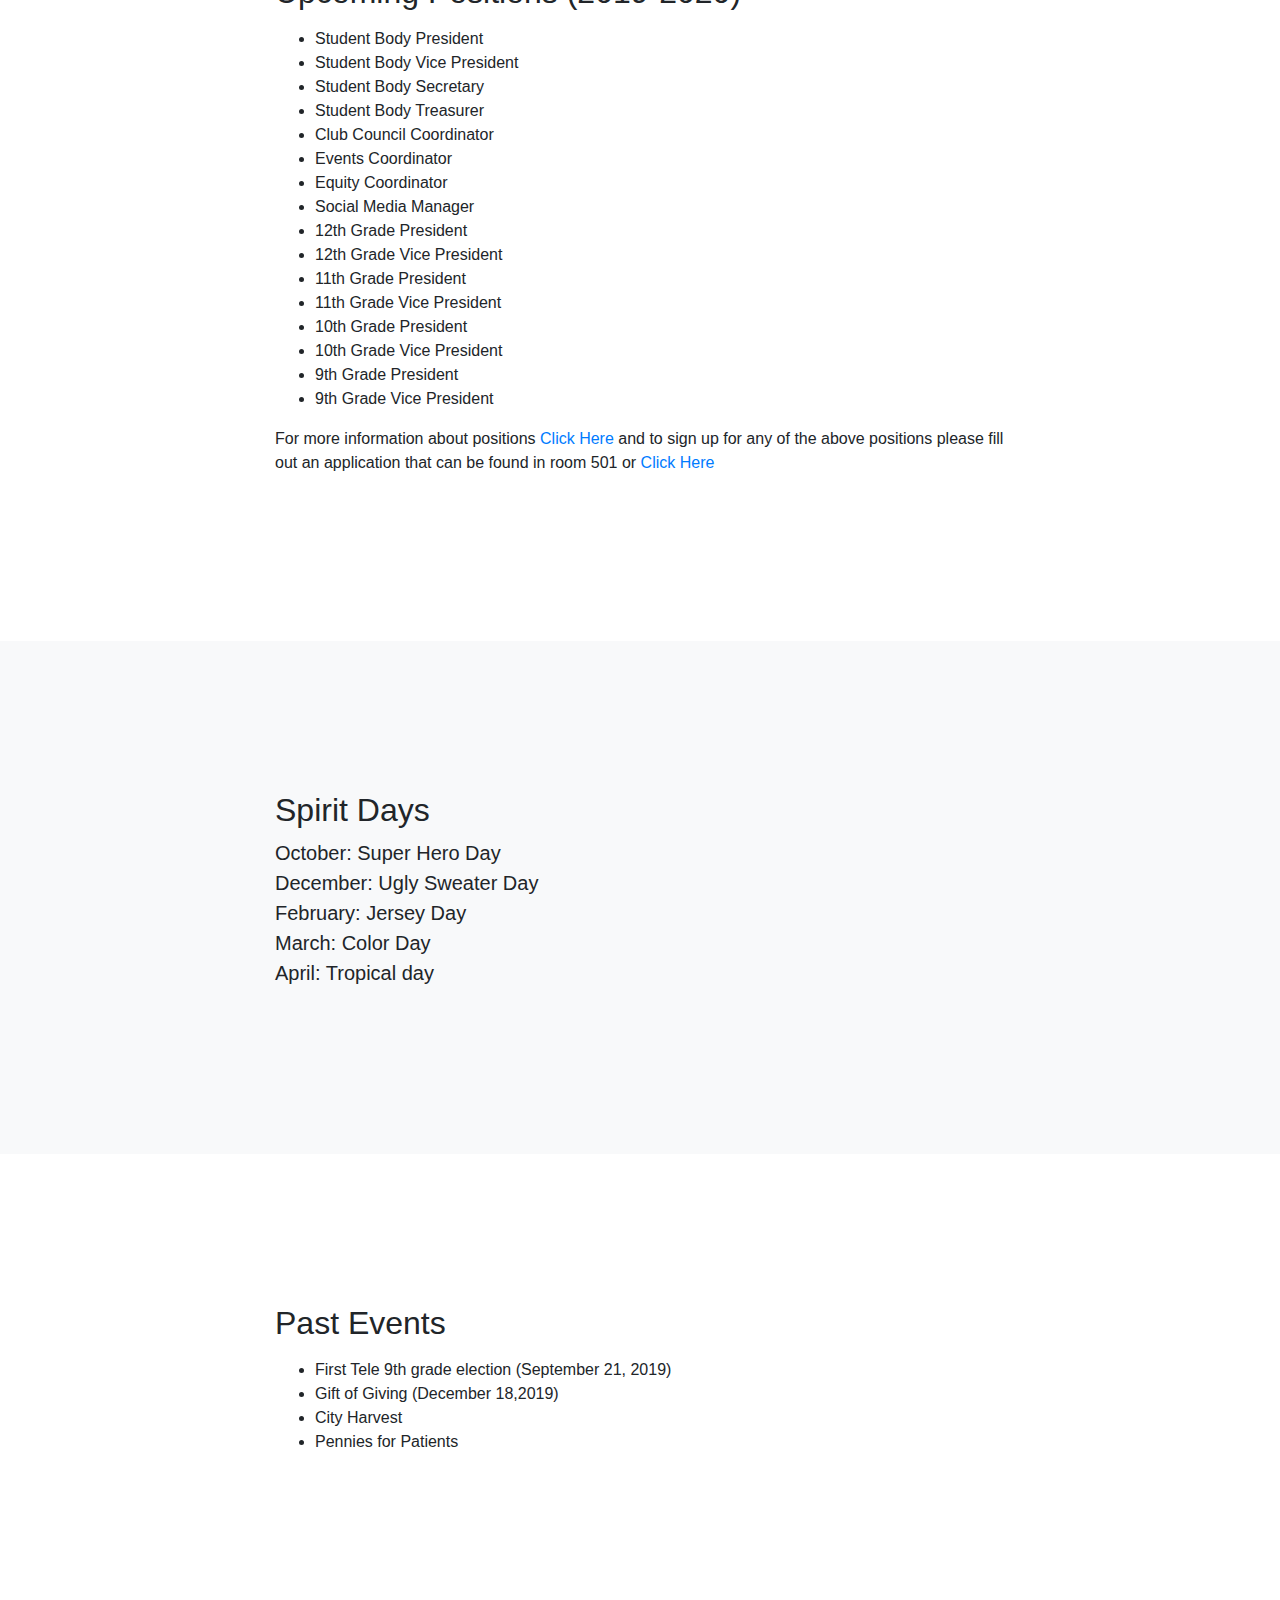
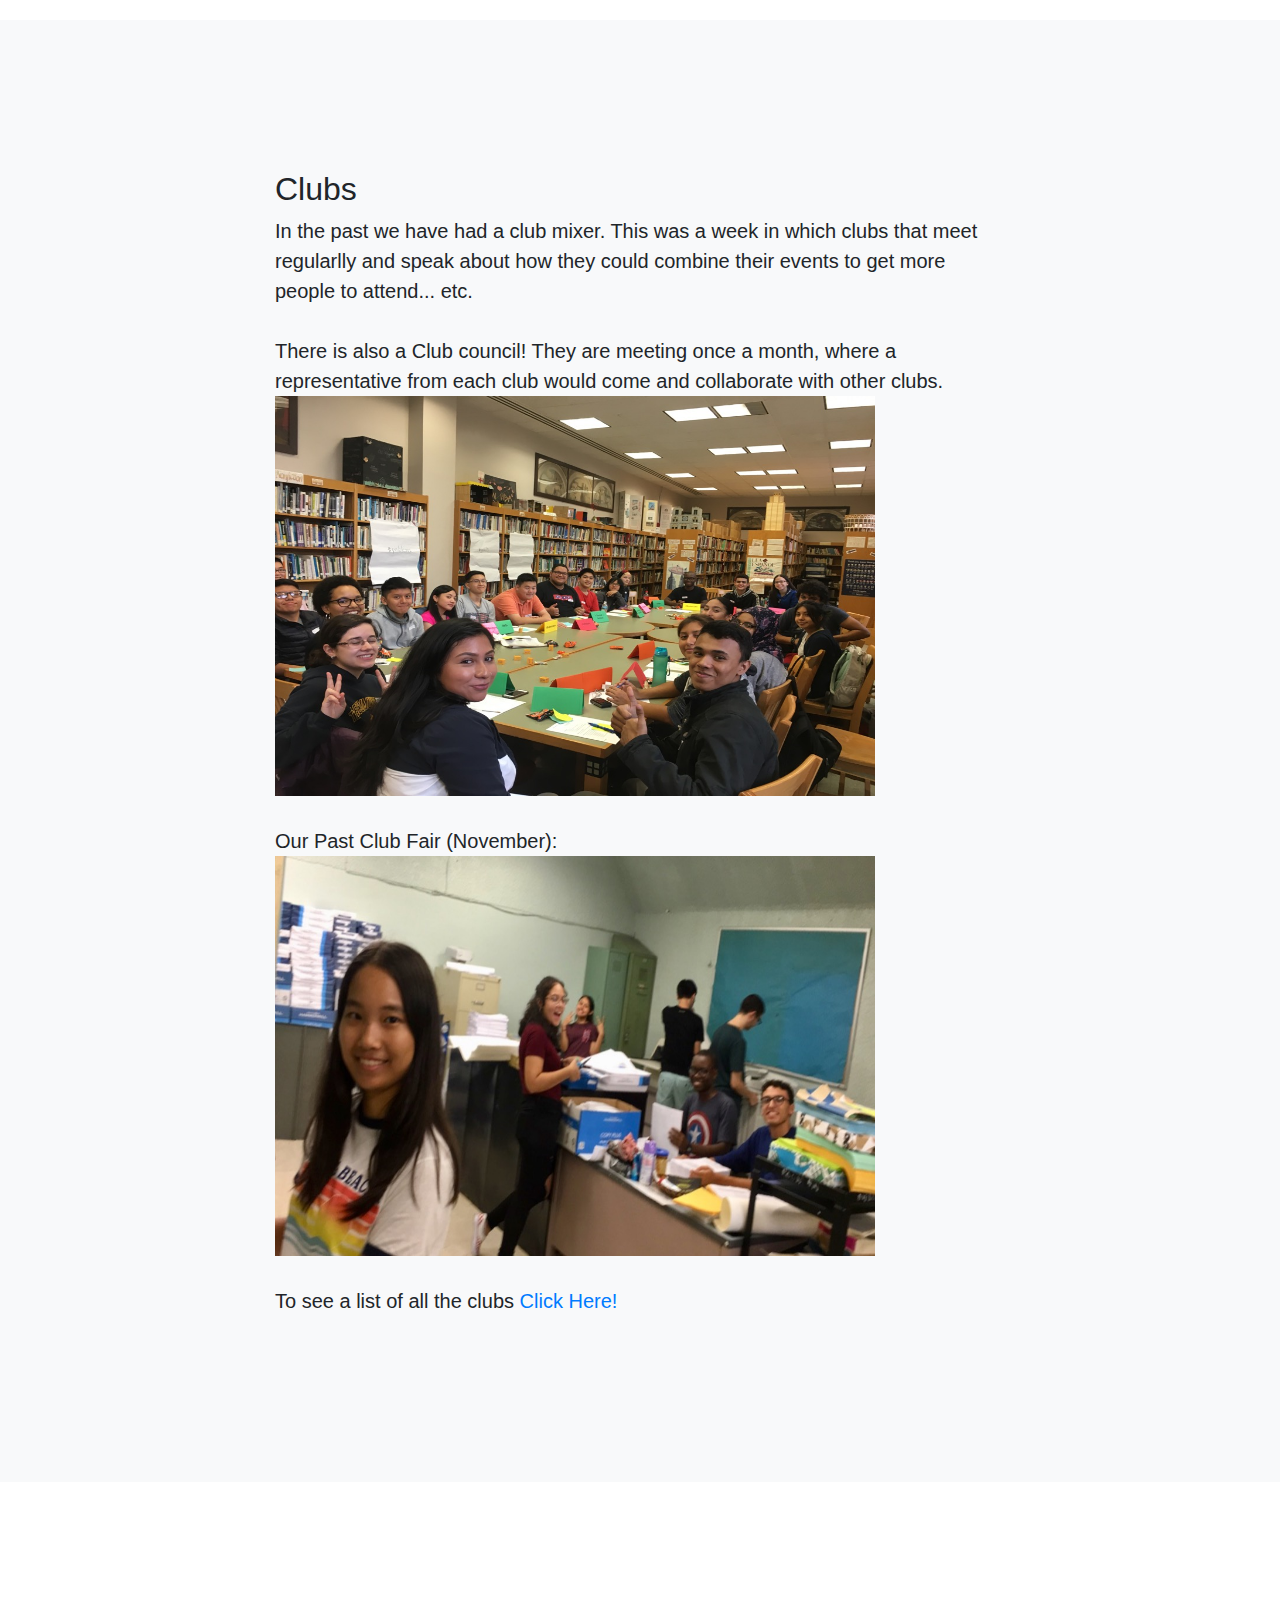
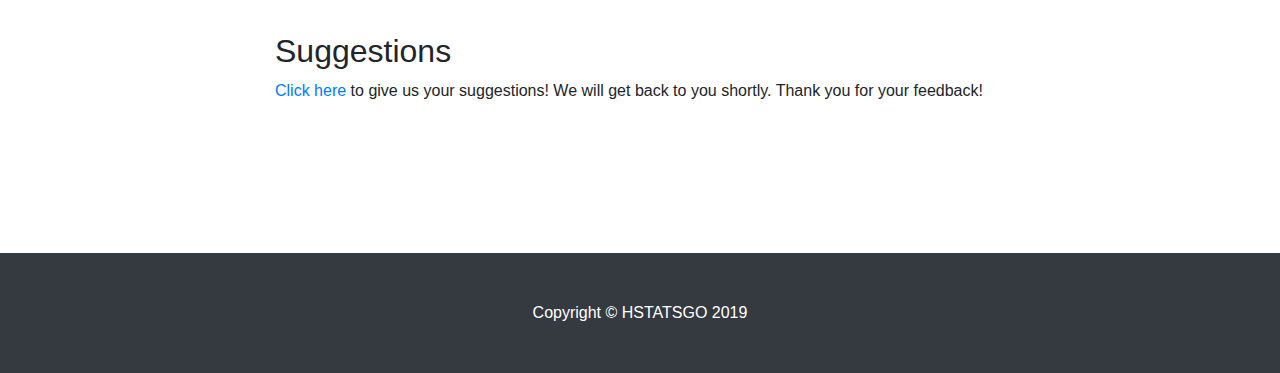
==== commit a39dd593: "finally got the icon in the button for upcoming events modal" ====
--- a/index.html
+++ b/index.html
@@ -23,7 +23,7 @@
   <!-- Custom styles for this template -->
   <link href="css/scrolling-nav.css" rel="stylesheet">
   <link href="css/custom.css" rel="stylesheet">
-
+  <link rel="stylesheet" href="https://use.fontawesome.com/releases/v5.8.2/css/all.css" integrity="sha384-oS3vJWv+0UjzBfQzYUhtDYW+Pj2yciDJxpsK1OYPAYjqT085Qq/1cq5FLXAZQ7Ay" crossorigin="anonymous">
 </head>
 
 <body id="page-top">
@@ -73,8 +73,9 @@
 
 
   <!-- Button trigger modal -->
-  <button type="button" class="btn btn-secondary" data-toggle="modal" data-target="#Modal">
-  Upcoming <br> Events 
+  <button type="button" id="button"class="btn btn-secondary" data-toggle="modal" data-target="#Modal">
+  <!--Upcoming <br> Events -->
+  <i class="fas fa-calendar-week"></i>
 </button>
 
 
@@ -90,7 +91,7 @@
         <div class="modal-body">
           <p>
             <ul>
-              <li><strong>Tele's Got Talent</strong> (Tuesday May 21 @3pm in the auditorium, Buy tickets now!</li>
+              <li><strong>Tele's Got Talent</strong> (Tuesday May 21 @3pm in the auditorium) Buy tickets now!</li>
               <li><strong>SGO Elections</strong> (May 30-Speeches, May 31-Election day)</li>
             </ul>
           </p>
@@ -128,10 +129,6 @@
                 <img src="images/xiurong.png">
                 <div class="carousel-caption">
                   <h4>President: Xiurong Yu</h4>
-                  <p>The President works with SGO members to 
-                  organize all school events and fundraisers. The president is
-                  also responsible for managing meetings and promoting HSTAT sp
-                  irit!(xiurongy3506@hstat.org )</p>
                   <p>The President works with SGO members to organize all school events and fundraisers. The president is also responsible for managing meetings and promoting HSTAT sp irit!(email)
                   </p>
                 </div>
@@ -140,17 +137,13 @@
                 <img src="images/melanie.png">
                 <div class="carousel-caption">
                   <h4>Vice President: Melanie Parades</h4>
-                  <p>The Vice President works closely with the president in planning
-                  and carrying out class fundraisers, events and trips.(melaniep7687@hstat.org )</p>
                   <p>The Vice President works closely with the president in planning and carrying out class fundraisers, events and trips.(email)</p>
                 </div>
               </div>
-              <div class="item">
+              <div class="carousel-item">
                 <img src="images/keren.png">
                 <div class="carousel-caption">
                   <h4>Sophomore representative: Keren Gonzales</h4>
-                  <p>The Sophomore Representative plans the sophomore trip and 
-                  represents the whole tenth grade at meetings.(kereng2741@hstat.org )</p>
                   <p>The Sophomore Representative plans the sophomore trip and represents the whole tenth grade at meetings.(email)</p>
                 </div>
               </div>
@@ -158,10 +151,6 @@
                 <img src="images/marko.png">
                 <div class="carousel-caption">
                   <h4>Student Council: Marko</h4>
-                  <p>The Student Council Representative role is to be aware of
-                  the opinion of the student body on different matters, and 
-                  advise the student council on what the best course of 
-                  action is.(markoh2244@hstat.org )</p>
                   <p>The Student Council Representative role is to be aware of the opinion of the student body on different matters, and advise the student council on what the best course of action is.(email)</p>
                 </div>
               </div>
@@ -184,11 +173,6 @@
                 <img src="images/katherine.png">
                 <div class="carousel-caption">
                   <h4>Events Coordinator: Katherine Garcia</h4>
-                  <p>The Events Coordinator is responsible for
-                  helping the SGO plan, create, and run school
-                  events to help build a stronger community and
-                  to raise money for our general school funds. 
-                  (katherineg4563@hstat.org )</p>
                   <p>The Events Coordinator is responsible for helping the SGO plan, create, and run school events to help build a stronger community and to raise money for our general school funds. (email)
                   </p>
                 </div>
@@ -197,25 +181,14 @@
                 <img src="images/eva.png">
                 <div class="carousel-caption">
                   <h4>Club Council: Eva</h4>
-                  <p>The Student Council Representative role is to be aware of
-                  the opinion of the student body on different matters, and 
-                  advise the student council on what the best course of 
-                  action is.(evan2304@hstat.org )</p>
                   <p>The Student Council Representative role is to be aware of the opinion of the student body on different matters, and advise the student council on what the best course of action is.(email)</p>
-
                 </div>
               </div>
               <div class="item">
                 <img src="images/mandy.png">
                 <div class="carousel-caption">
                   <h4>11th grade representative: Mandy Mei</h4>
-                  <p>The Junior Representative represent the eleventh grade at
-                  SGO meeting to discuss about any changes to improve HSTAT on
-                  a next level, as well as organize activities for the grade 
-                  throughout the school year.(xiam2359@hstat.org)</p>
-
                   <p>The Junior Representative represent the eleventh grade at SGO meeting to discuss about any changes to improve HSTAT on a next level, as well as organize activities for the grade throughout the school year.</p>
-
                 </div>
               </div>
               <div class="item">
--- a/css/custom.css
+++ b/css/custom.css
@@ -1,29 +1,14 @@
 header {background-color:#F2CF66 }
+
 .landing img {
   height:100%;
   width: auto;
 }
-.sidebar {
-  height: 300px; 
-  width: 200px; 
-  position: fixed; 
-  bottom: 10px; 
-  left: 75px;
-  padding: 10px;
-  overflow: auto;
-  color:white;
-}
-
-.sidebar h1 {text-align: center;}
-
-.sidebar small {text-align: center;}
 
 .main img{
   height:400px;
   width:600px;
 }
-
-
 
 .carousel{
     width: 500px;
@@ -39,26 +24,22 @@
 @media(max-width:767px) {
   .landing img {height:100px; width:100px}
   .main img {height:300px;width:100%;}
-  .sidebar {height: 100px; width: 100%; bottom: 0px; left: 0px;}
-}
-/*s-m  (tablets)*/
-@media(min-width:768px) {
-  .main {margin-left: 160px; padding: 0px 10px;}
   .main p {font size: 16px;}
   .landing img { height:100%;width: auto;}
+  #button{right: 10px;bottom: 10px;position: fixed;z-index:1;}
   
 }
 /*s-m  (tablets)*/
 @media(min-width:768px) {
   .landing img {height:400px; width:400px}
-  
+  #button{right: 25px;bottom: 25px;position: fixed;z-index:1;}
 }
+
 /*m-lg  (laptops-desktops)*/
 @media(min-width:992px) {
-  
+
 }
 .carousel-caption{
   background-color: black;
 
 }
-
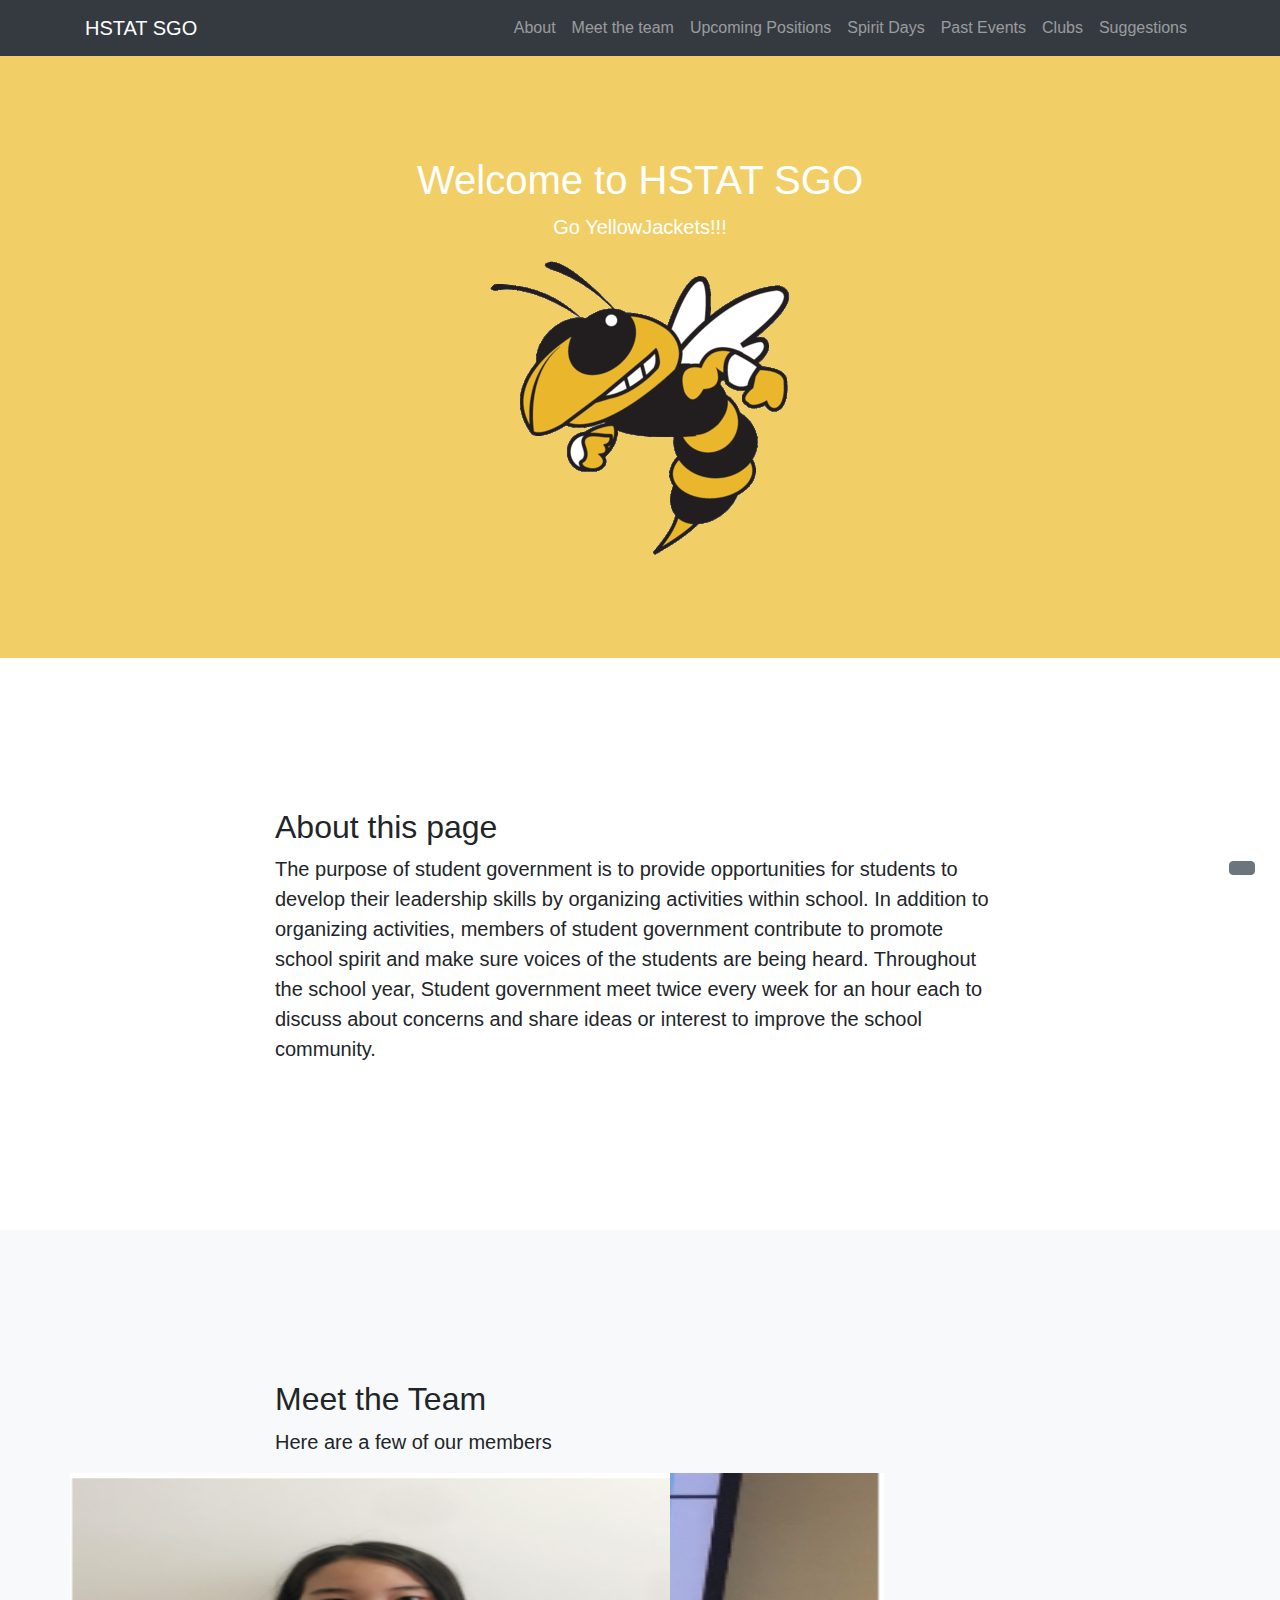
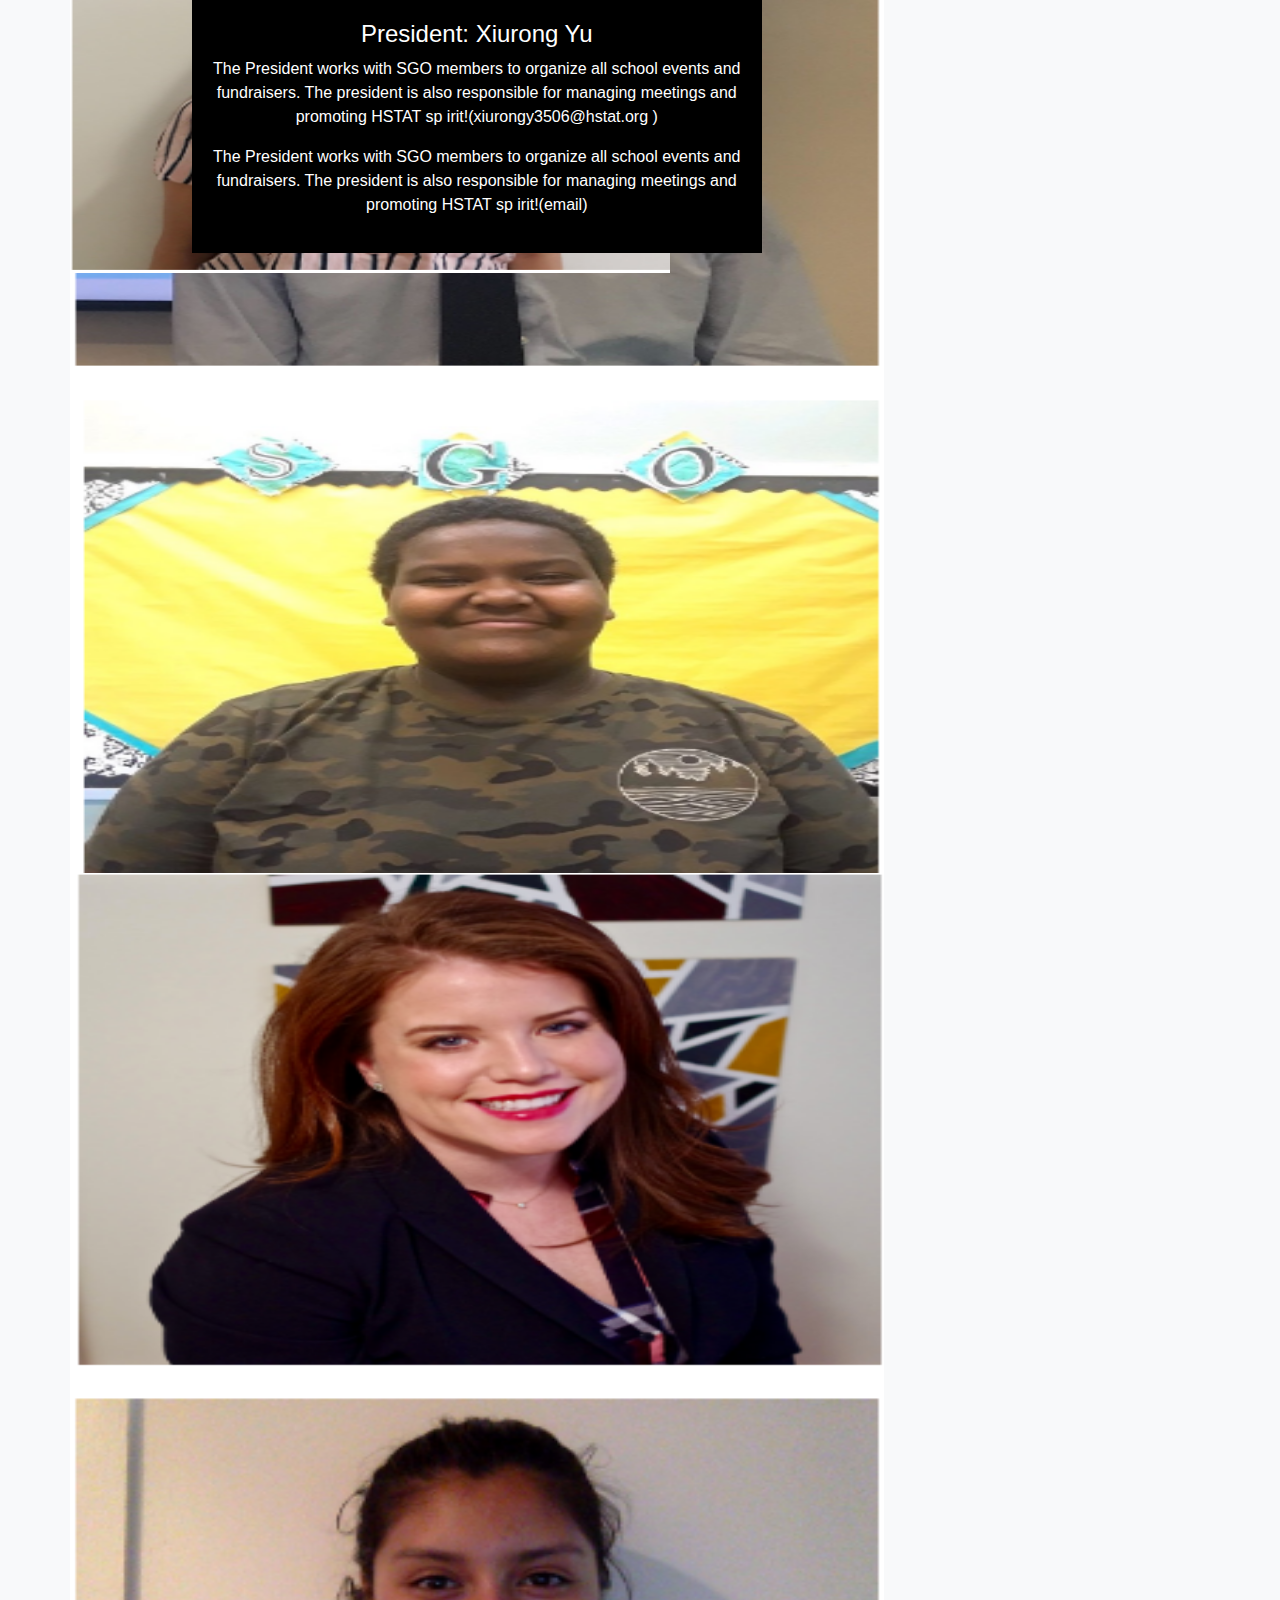
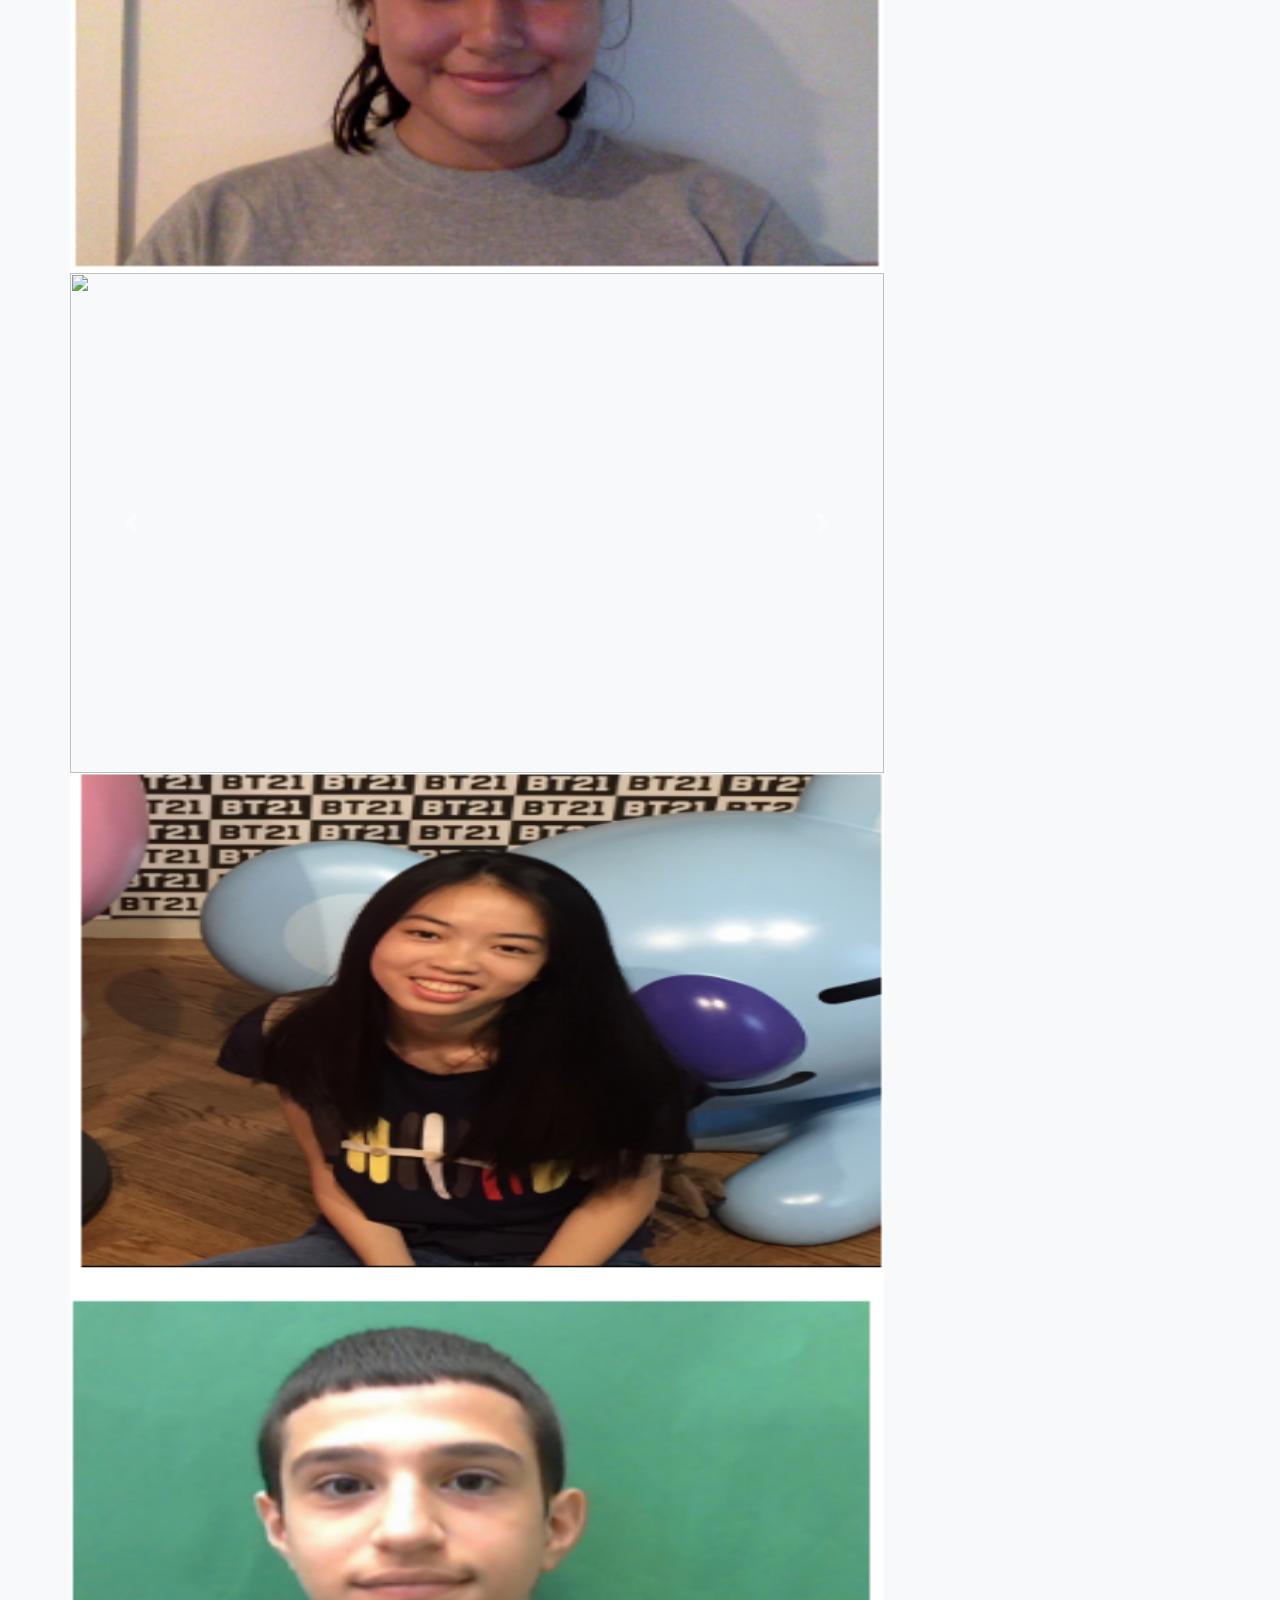
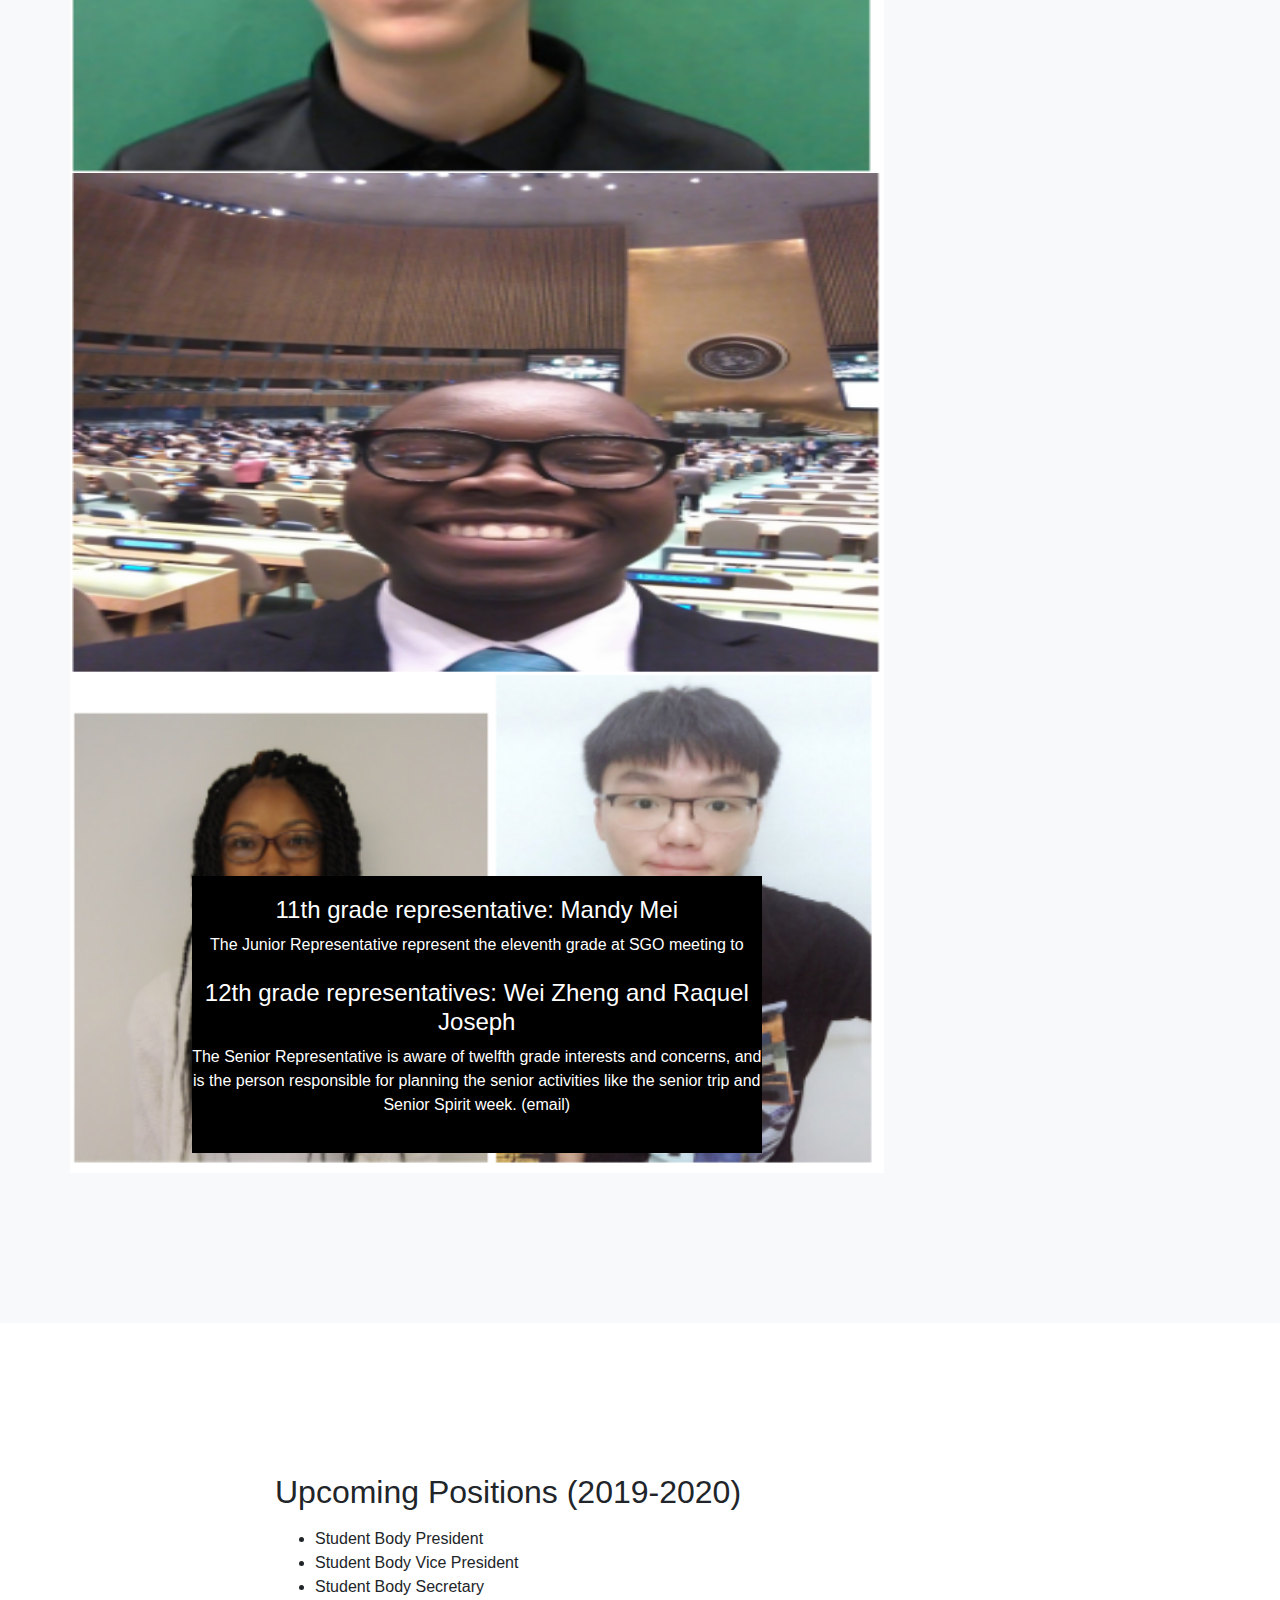
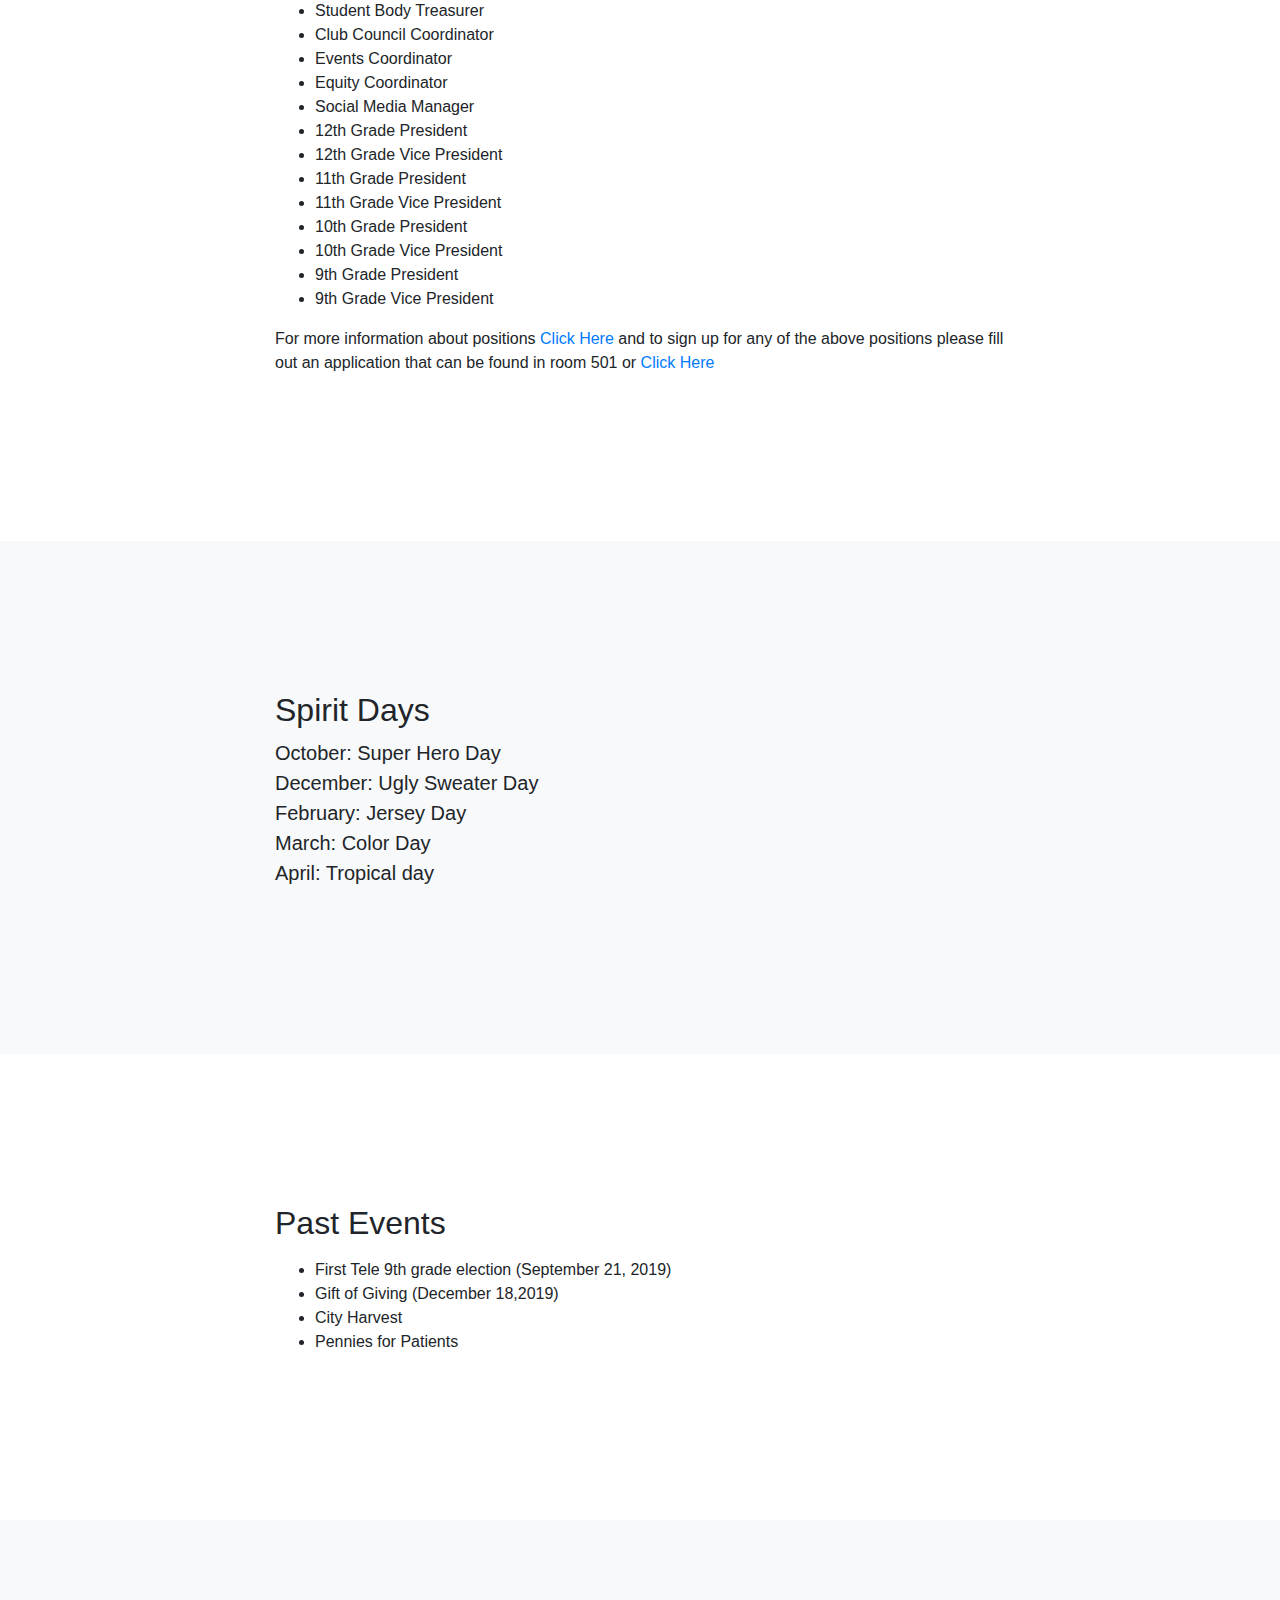
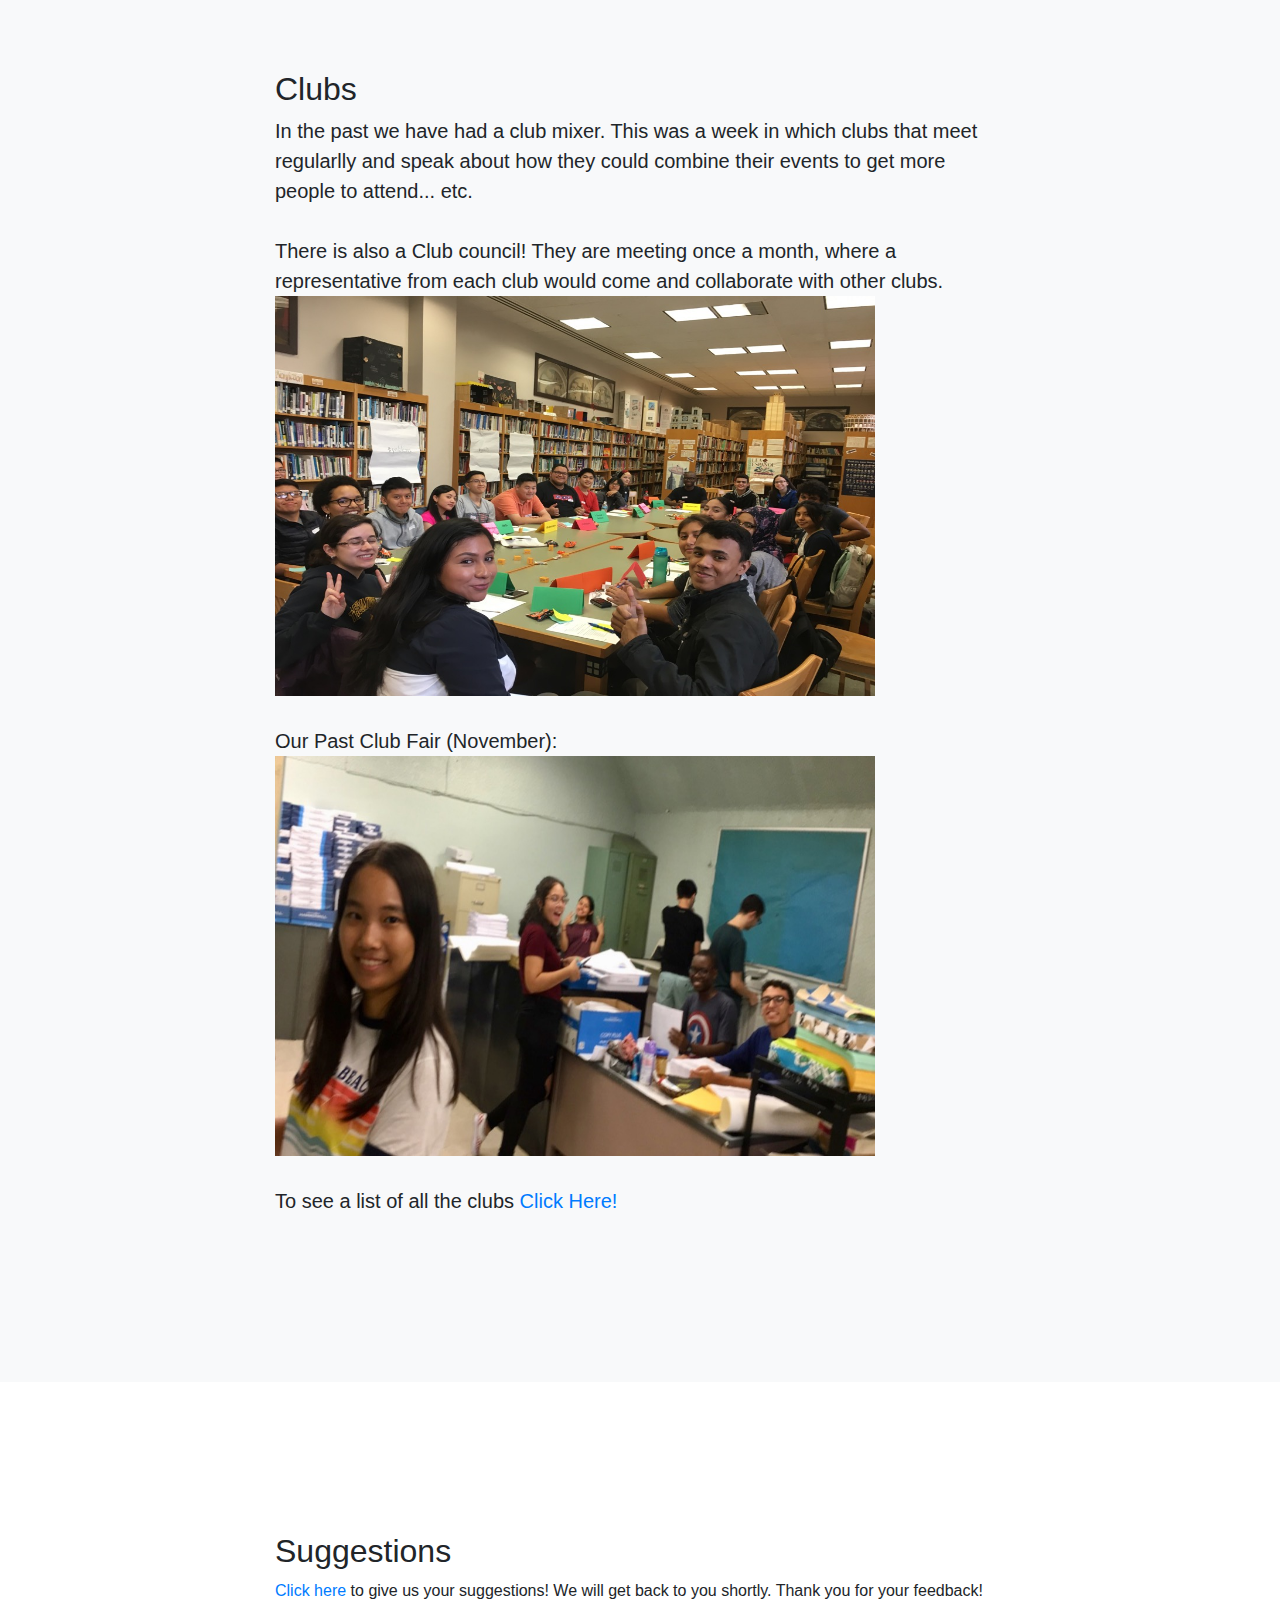
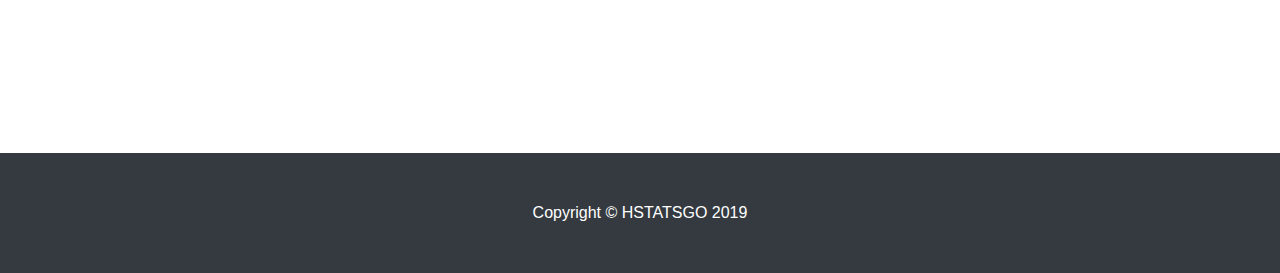
==== commit 77cdb775: "fixed merge conflict on css and icon button" ====
--- a/index.html
+++ b/index.html
@@ -129,6 +129,10 @@
                 <img src="images/xiurong.png">
                 <div class="carousel-caption">
                   <h4>President: Xiurong Yu</h4>
+                  <p>The President works with SGO members to 
+                  organize all school events and fundraisers. The president is
+                  also responsible for managing meetings and promoting HSTAT sp
+                  irit!(xiurongy3506@hstat.org )</p>
                   <p>The President works with SGO members to organize all school events and fundraisers. The president is also responsible for managing meetings and promoting HSTAT sp irit!(email)
                   </p>
                 </div>
@@ -137,6 +141,8 @@
                 <img src="images/melanie.png">
                 <div class="carousel-caption">
                   <h4>Vice President: Melanie Parades</h4>
+                  <p>The Vice President works closely with the president in planning
+                  and carrying out class fundraisers, events and trips.(melaniep7687@hstat.org )</p>
                   <p>The Vice President works closely with the president in planning and carrying out class fundraisers, events and trips.(email)</p>
                 </div>
               </div>
@@ -144,6 +150,8 @@
                 <img src="images/keren.png">
                 <div class="carousel-caption">
                   <h4>Sophomore representative: Keren Gonzales</h4>
+                  <p>The Sophomore Representative plans the sophomore trip and 
+                  represents the whole tenth grade at meetings.(kereng2741@hstat.org )</p>
                   <p>The Sophomore Representative plans the sophomore trip and represents the whole tenth grade at meetings.(email)</p>
                 </div>
               </div>
@@ -151,6 +159,10 @@
                 <img src="images/marko.png">
                 <div class="carousel-caption">
                   <h4>Student Council: Marko</h4>
+                  <p>The Student Council Representative role is to be aware of
+                  the opinion of the student body on different matters, and 
+                  advise the student council on what the best course of 
+                  action is.(markoh2244@hstat.org )</p>
                   <p>The Student Council Representative role is to be aware of the opinion of the student body on different matters, and advise the student council on what the best course of action is.(email)</p>
                 </div>
               </div>
@@ -173,6 +185,11 @@
                 <img src="images/katherine.png">
                 <div class="carousel-caption">
                   <h4>Events Coordinator: Katherine Garcia</h4>
+                  <p>The Events Coordinator is responsible for
+                  helping the SGO plan, create, and run school
+                  events to help build a stronger community and
+                  to raise money for our general school funds. 
+                  (katherineg4563@hstat.org )</p>
                   <p>The Events Coordinator is responsible for helping the SGO plan, create, and run school events to help build a stronger community and to raise money for our general school funds. (email)
                   </p>
                 </div>
@@ -181,14 +198,25 @@
                 <img src="images/eva.png">
                 <div class="carousel-caption">
                   <h4>Club Council: Eva</h4>
+                  <p>The Student Council Representative role is to be aware of
+                  the opinion of the student body on different matters, and 
+                  advise the student council on what the best course of 
+                  action is.(evan2304@hstat.org )</p>
                   <p>The Student Council Representative role is to be aware of the opinion of the student body on different matters, and advise the student council on what the best course of action is.(email)</p>
+
                 </div>
               </div>
               <div class="item">
                 <img src="images/mandy.png">
                 <div class="carousel-caption">
                   <h4>11th grade representative: Mandy Mei</h4>
+                  <p>The Junior Representative represent the eleventh grade at
+                  SGO meeting to discuss about any changes to improve HSTAT on
+                  a next level, as well as organize activities for the grade 
+                  throughout the school year.(xiam2359@hstat.org)</p>
+
                   <p>The Junior Representative represent the eleventh grade at SGO meeting to discuss about any changes to improve HSTAT on a next level, as well as organize activities for the grade throughout the school year.</p>
+
                 </div>
               </div>
               <div class="item">
--- a/css/custom.css
+++ b/css/custom.css
@@ -1,45 +1,74 @@
-header {background-color:#F2CF66 }
+header {
+  background-color: #F2CF66
+}
 
-.landing img {
-  height:100%;
+<<<<<<< HEAD=======>>>>>>>cf34327887125c316c4ebe90cc5e95fa816b2338 .landing img {
+  height: 100%;
   width: auto;
 }
 
-.main img{
-  height:400px;
-  width:600px;
+.main img {
+  height: 400px;
+  width: 600px;
 }
 
-.carousel{
-    width: 500px;
-    margin:auto ;
+<<<<<<< HEAD=======>>>>>>>cf34327887125c316c4ebe90cc5e95fa816b2338 .carousel {
+  width: 500px;
+  margin: auto;
 }
-.carousel-inner > .item > img{
-margin:auto;
-width:100%;
-height:500px;
+
+.carousel-inner>.item>img {
+  margin: auto;
+  width: 100%;
+  height: 500px;
 }
 
 /*XS  (phones)*/
+
 @media(max-width:767px) {
-  .landing img {height:100px; width:100px}
-  .main img {height:300px;width:100%;}
-  .main p {font size: 16px;}
-  .landing img { height:100%;width: auto;}
-  #button{right: 10px;bottom: 10px;position: fixed;z-index:1;}
-  
+  .landing img {
+    height: 100px;
+    width: 100px
+  }
+  .main img {
+    height: 300px;
+    width: 100%;
+  }
+  #button {
+    right: 10px;
+    bottom: 10px;
+    position: fixed;
+    z-index: 1;
+  }
+
 }
+
 /*s-m  (tablets)*/
+
 @media(min-width:768px) {
-  .landing img {height:400px; width:400px}
-  #button{right: 25px;bottom: 25px;position: fixed;z-index:1;}
+  .main p {
+    font size: 16px;
+  }
+  .landing img {
+    height: 100%;
+    width: auto;
+  }
+  /*.landing img {height:400px; width:400px}*/
+  #button {
+    right: 25px;
+    bottom: 25px;
+    position: fixed;
+    z-index: 1;
+  }
+
 }
 
 /*m-lg  (laptops-desktops)*/
+
 @media(min-width:992px) {
 
+  .carousel-caption {
+    background-color: black;
+
+  }
 }
-.carousel-caption{
-  background-color: black;
-
-}
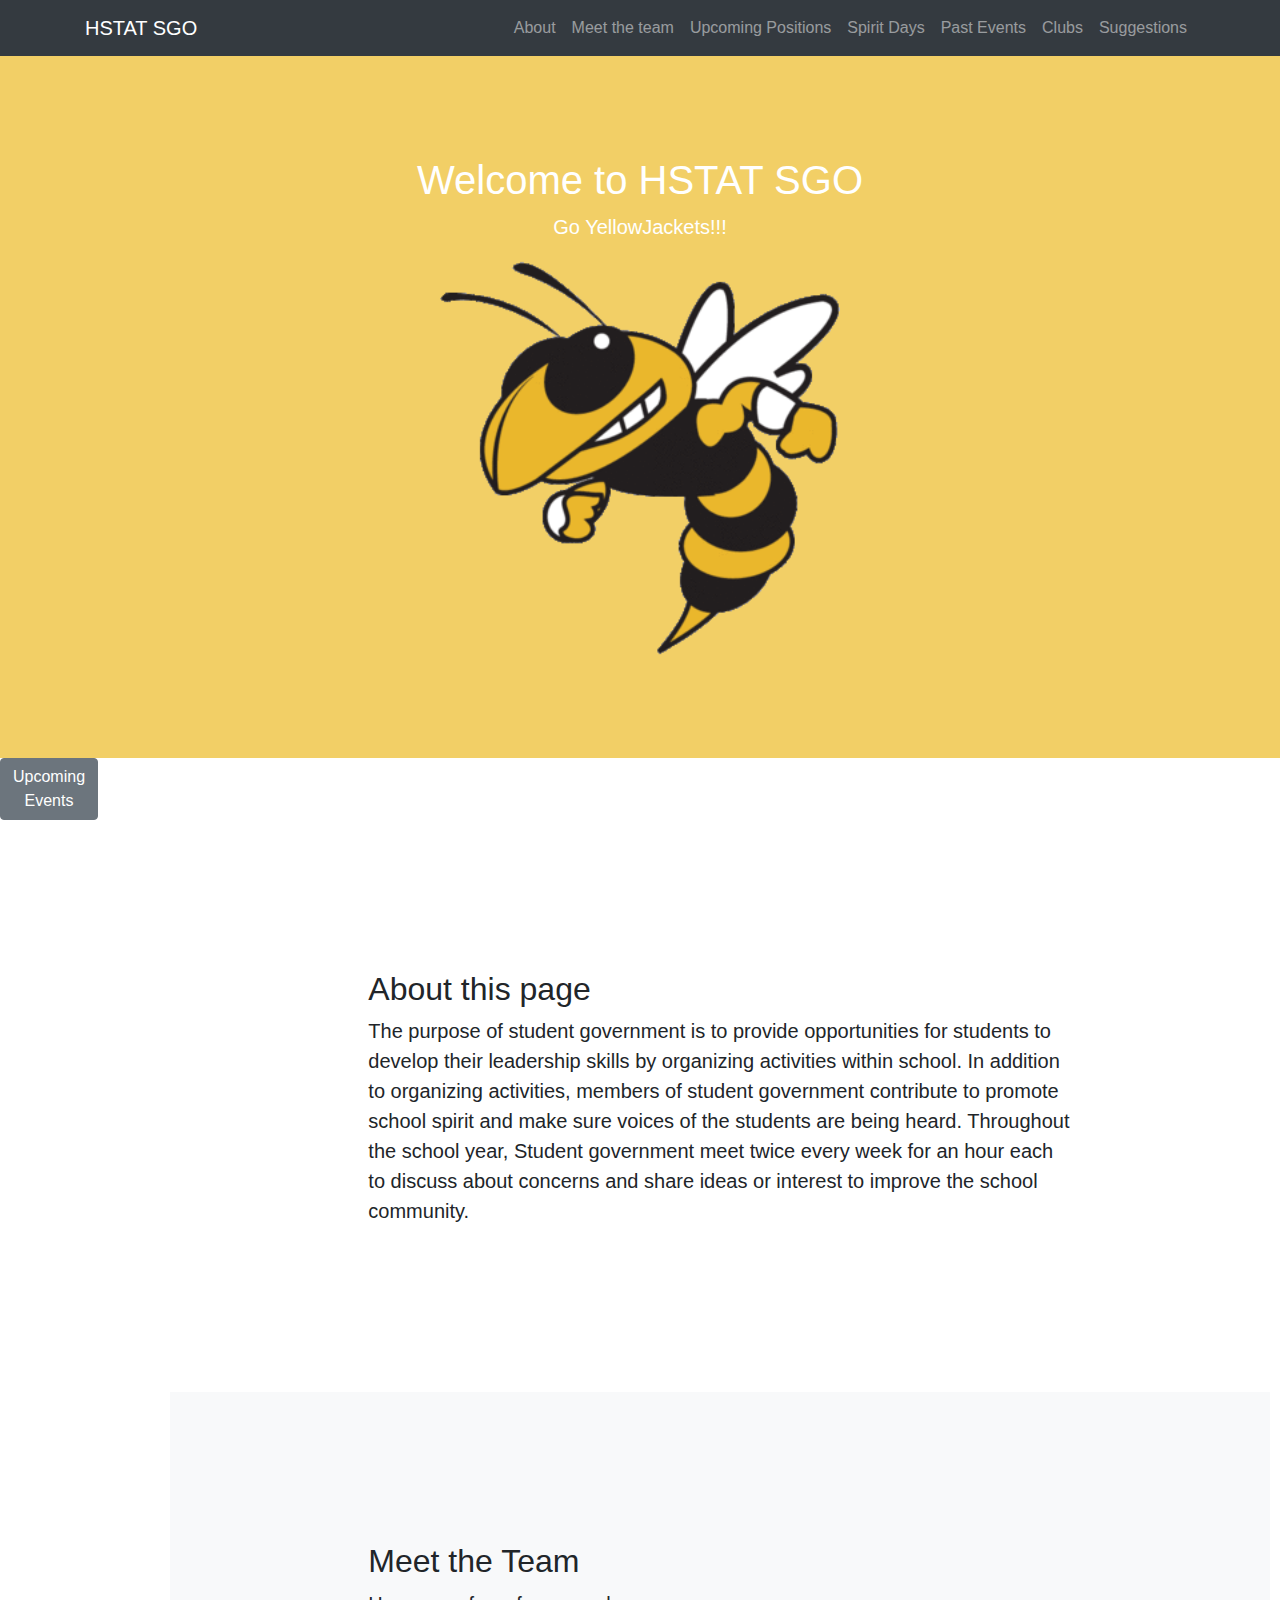
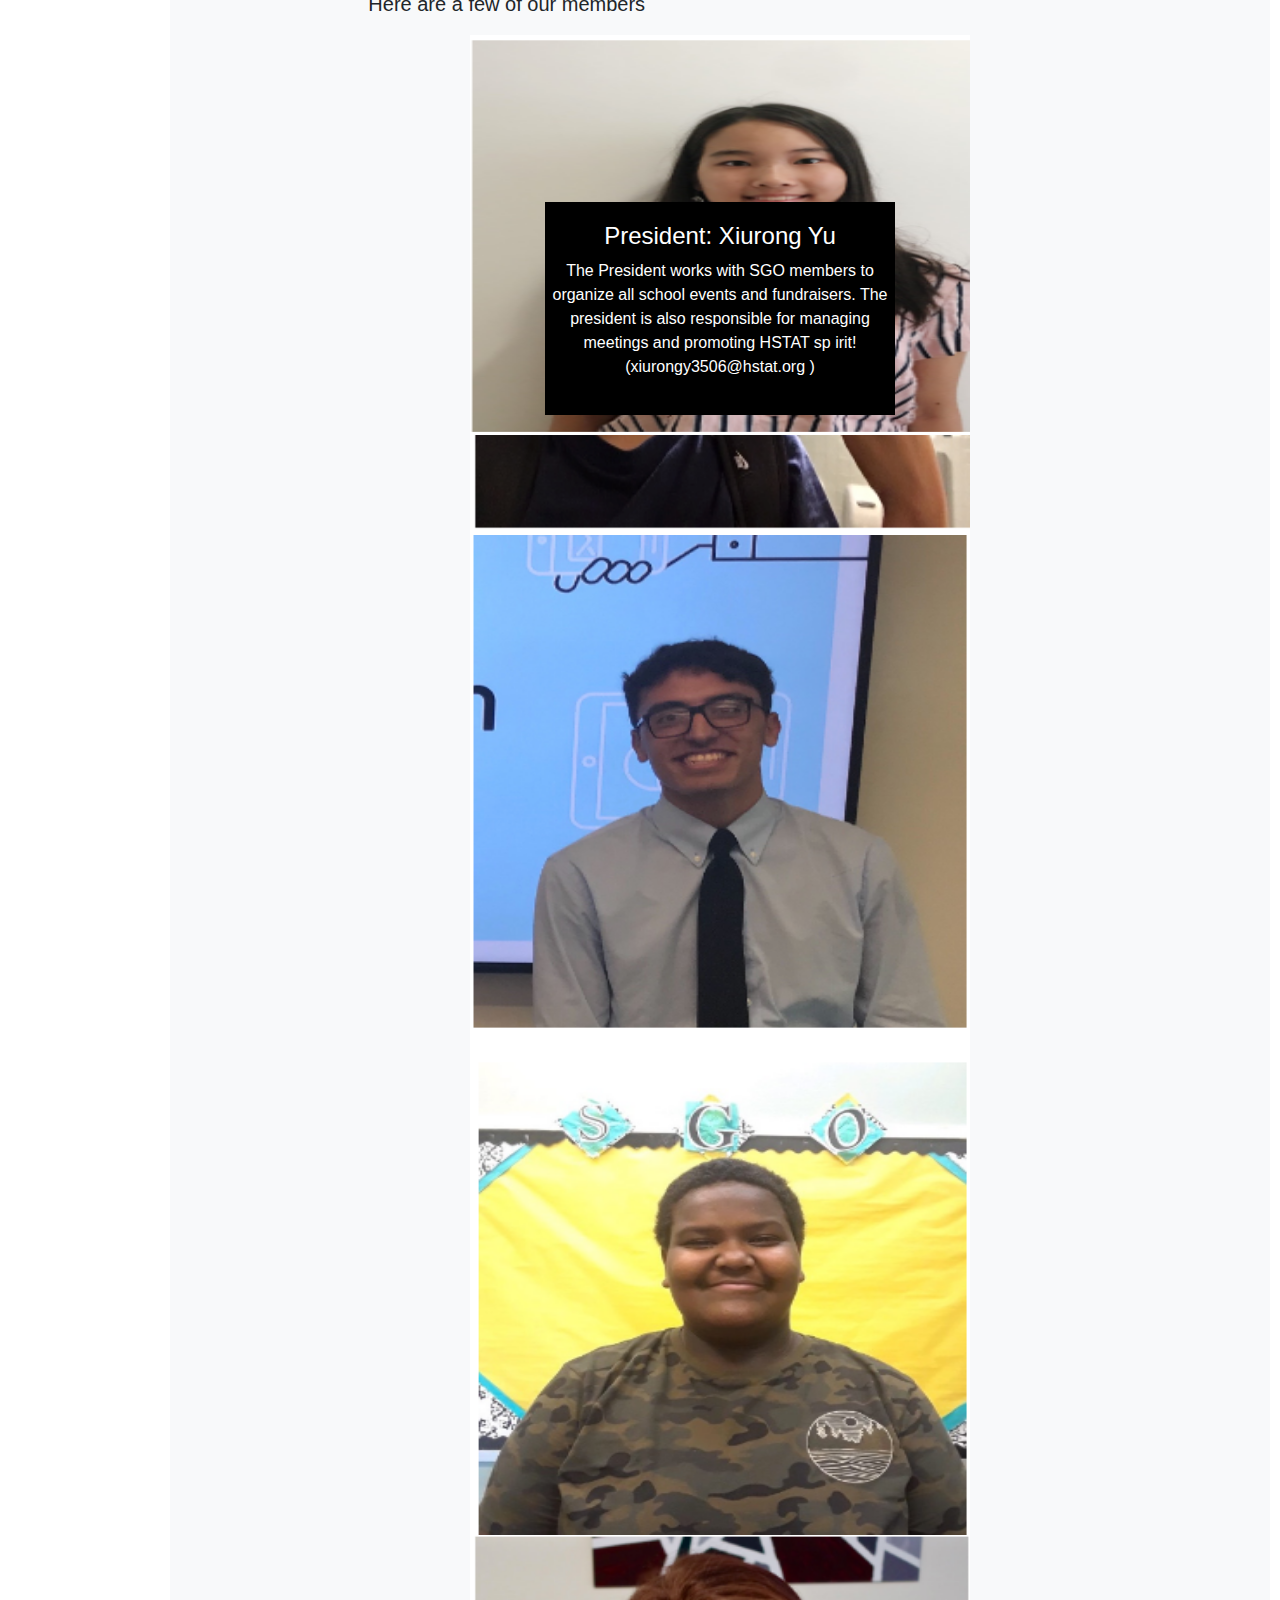
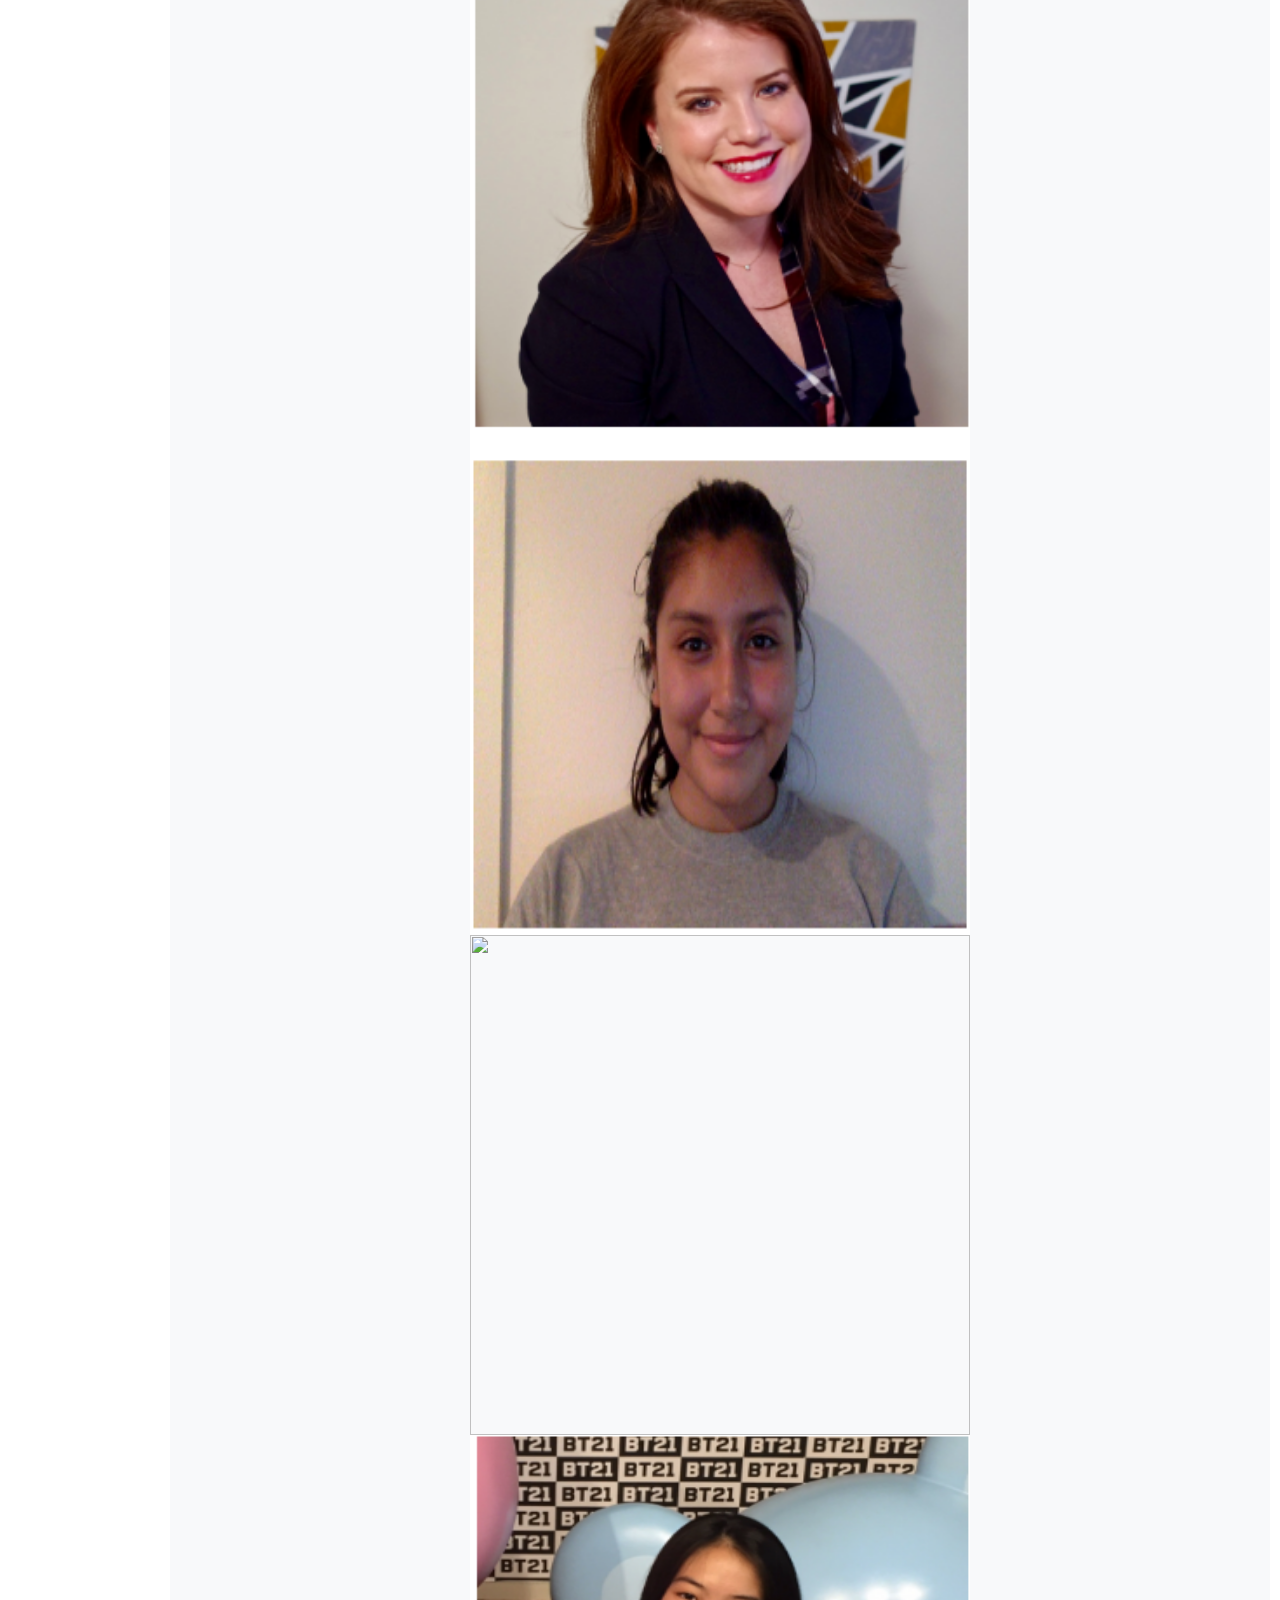
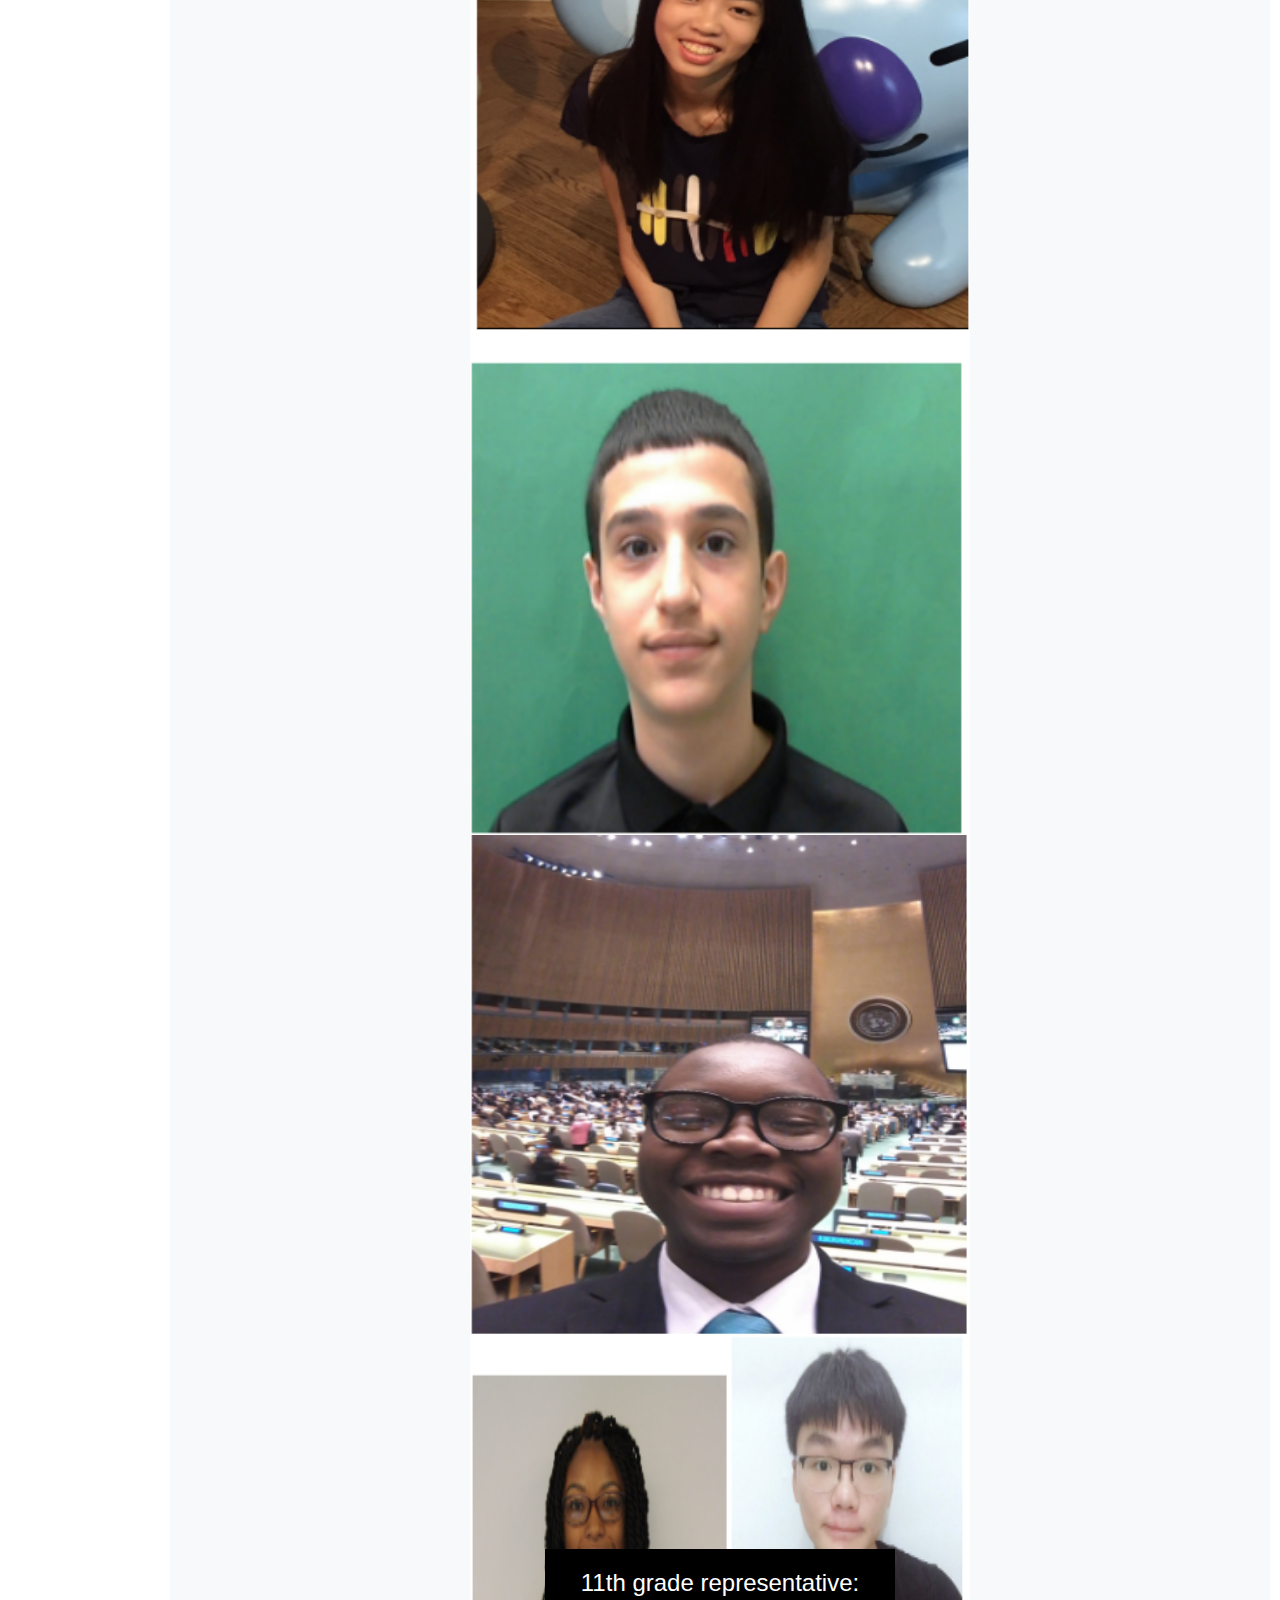
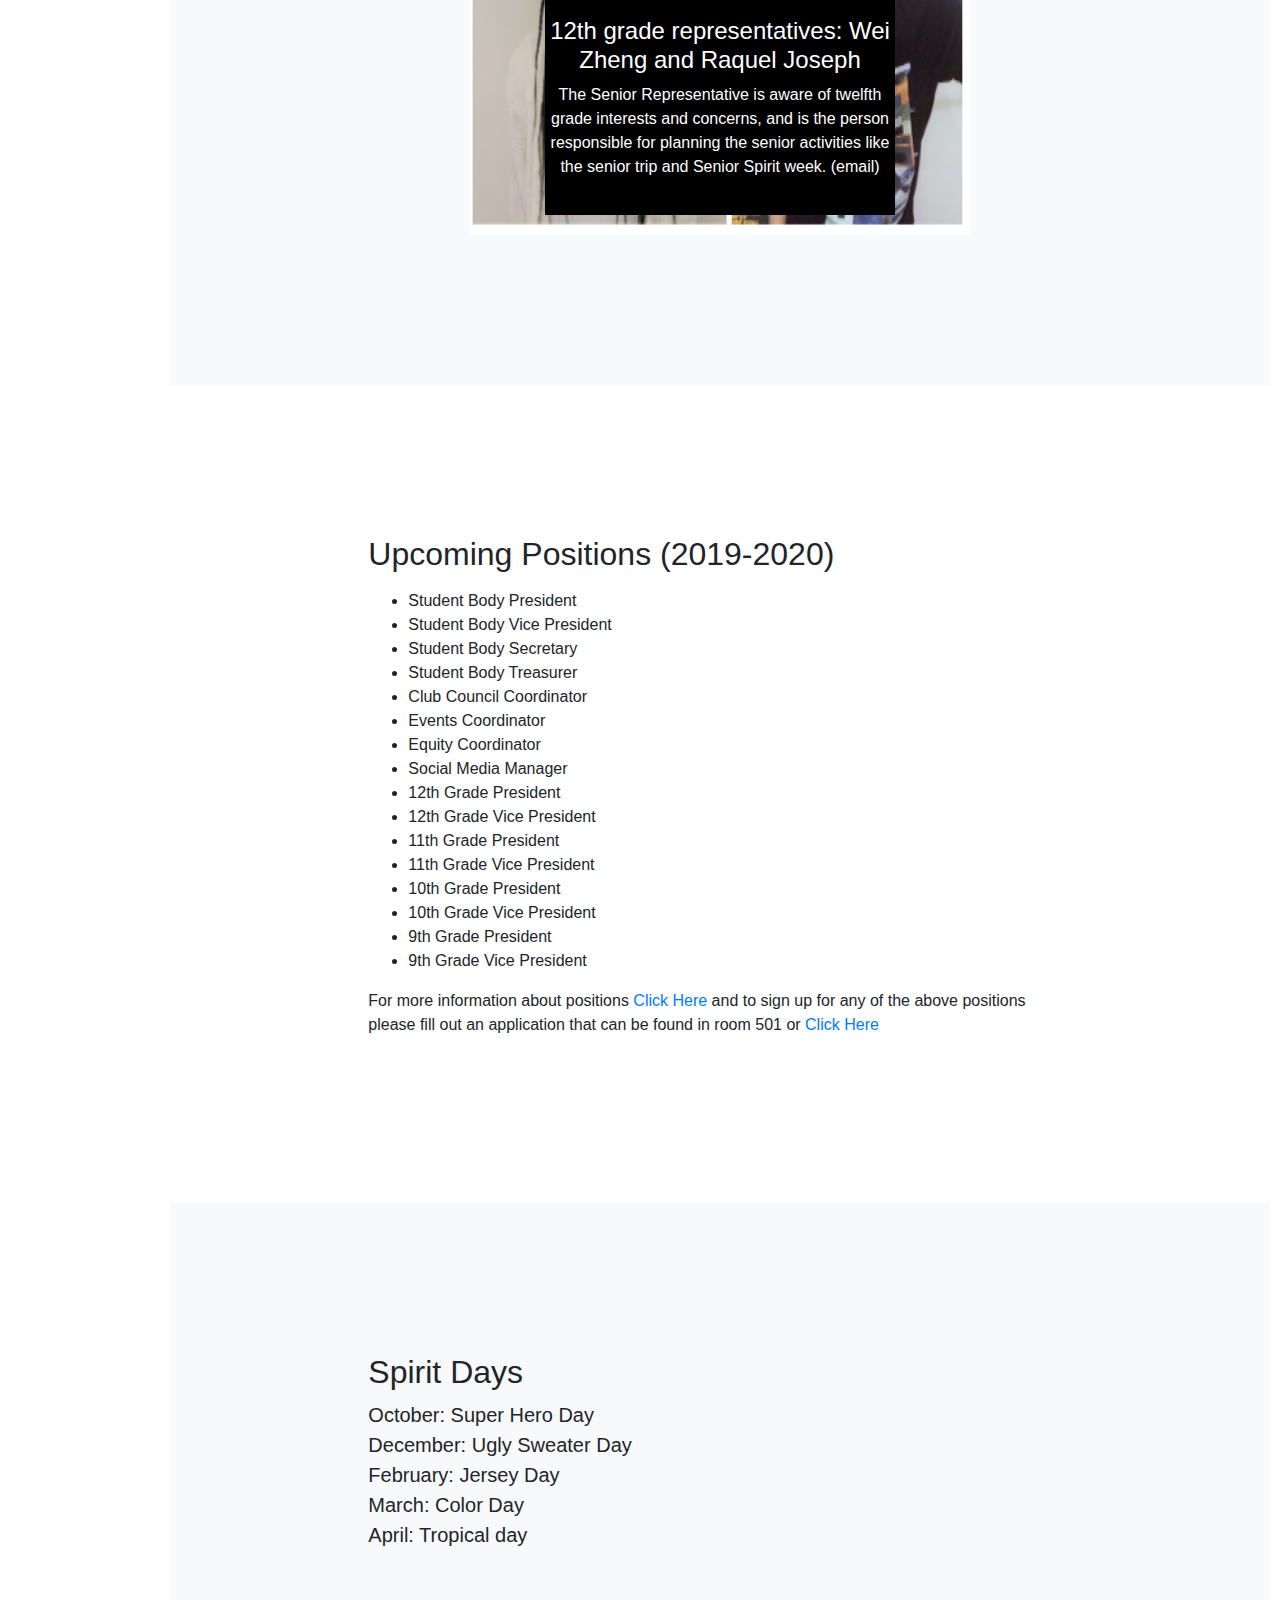
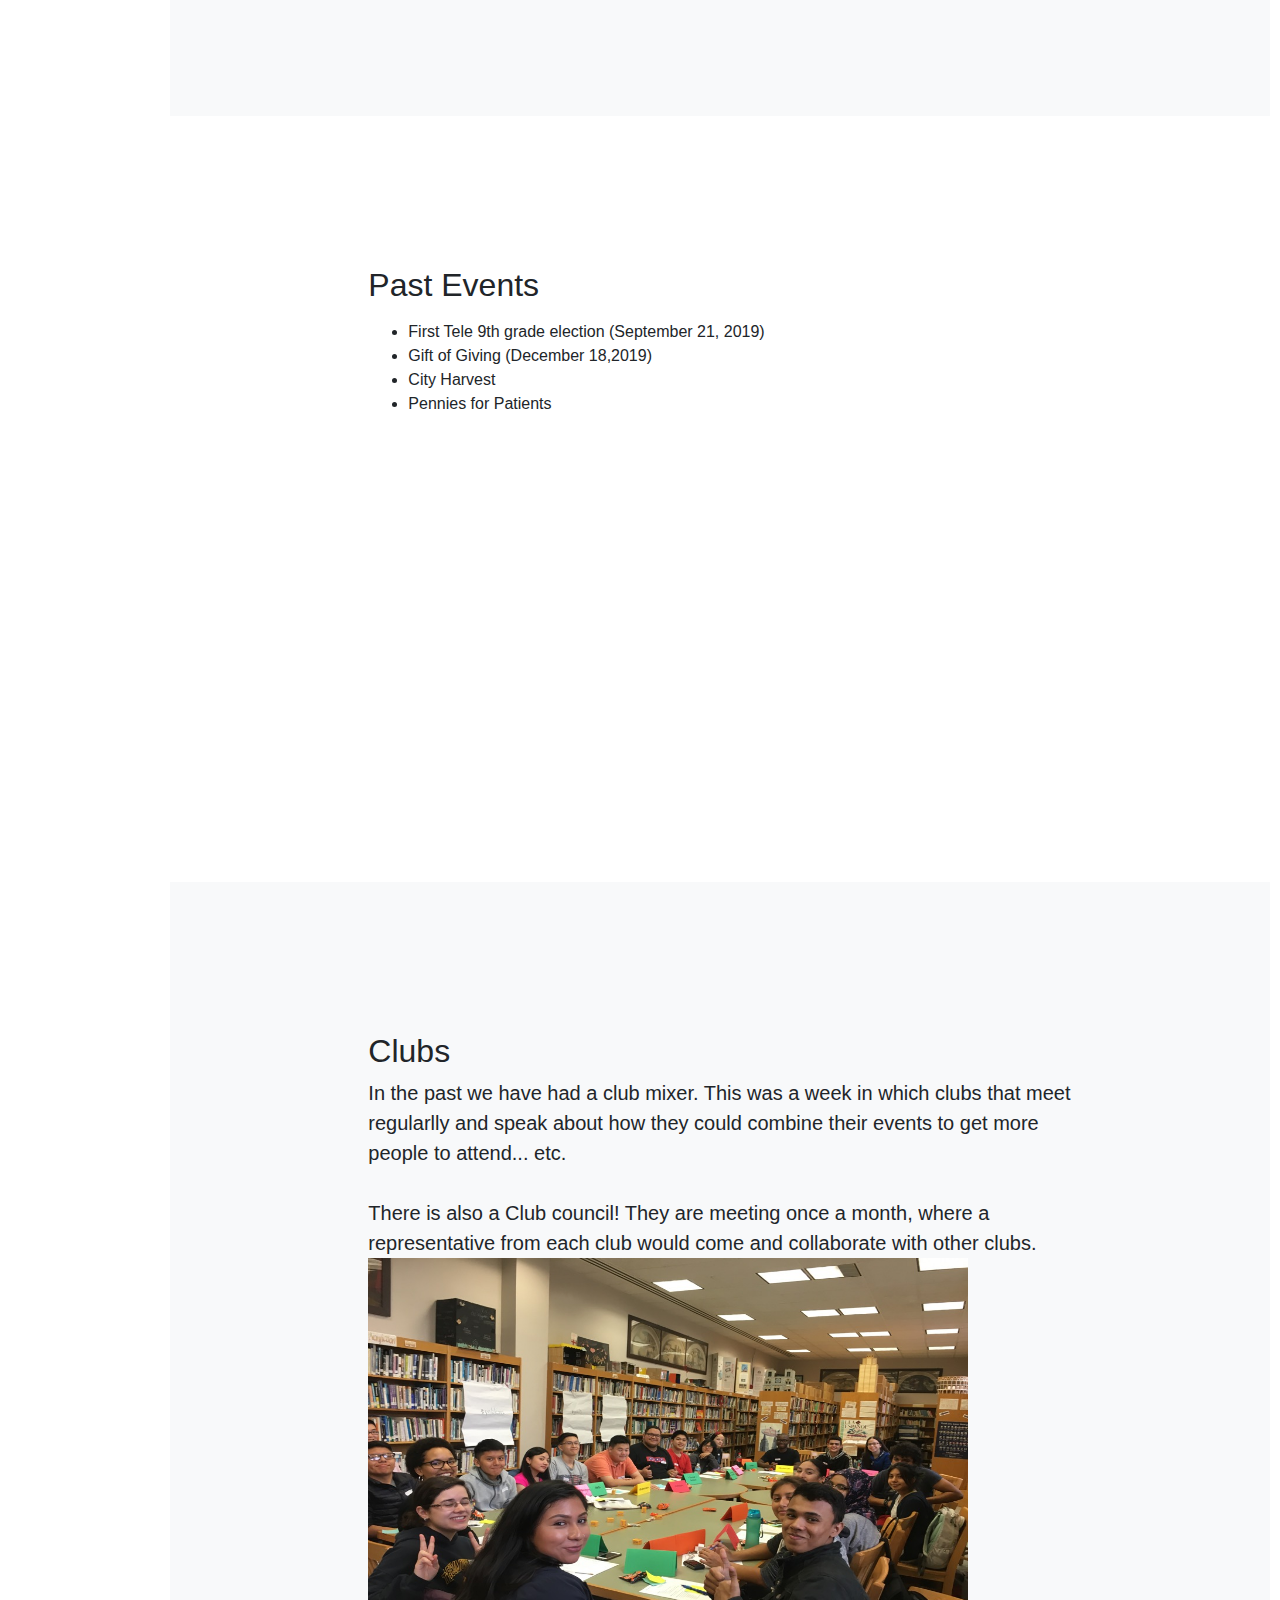
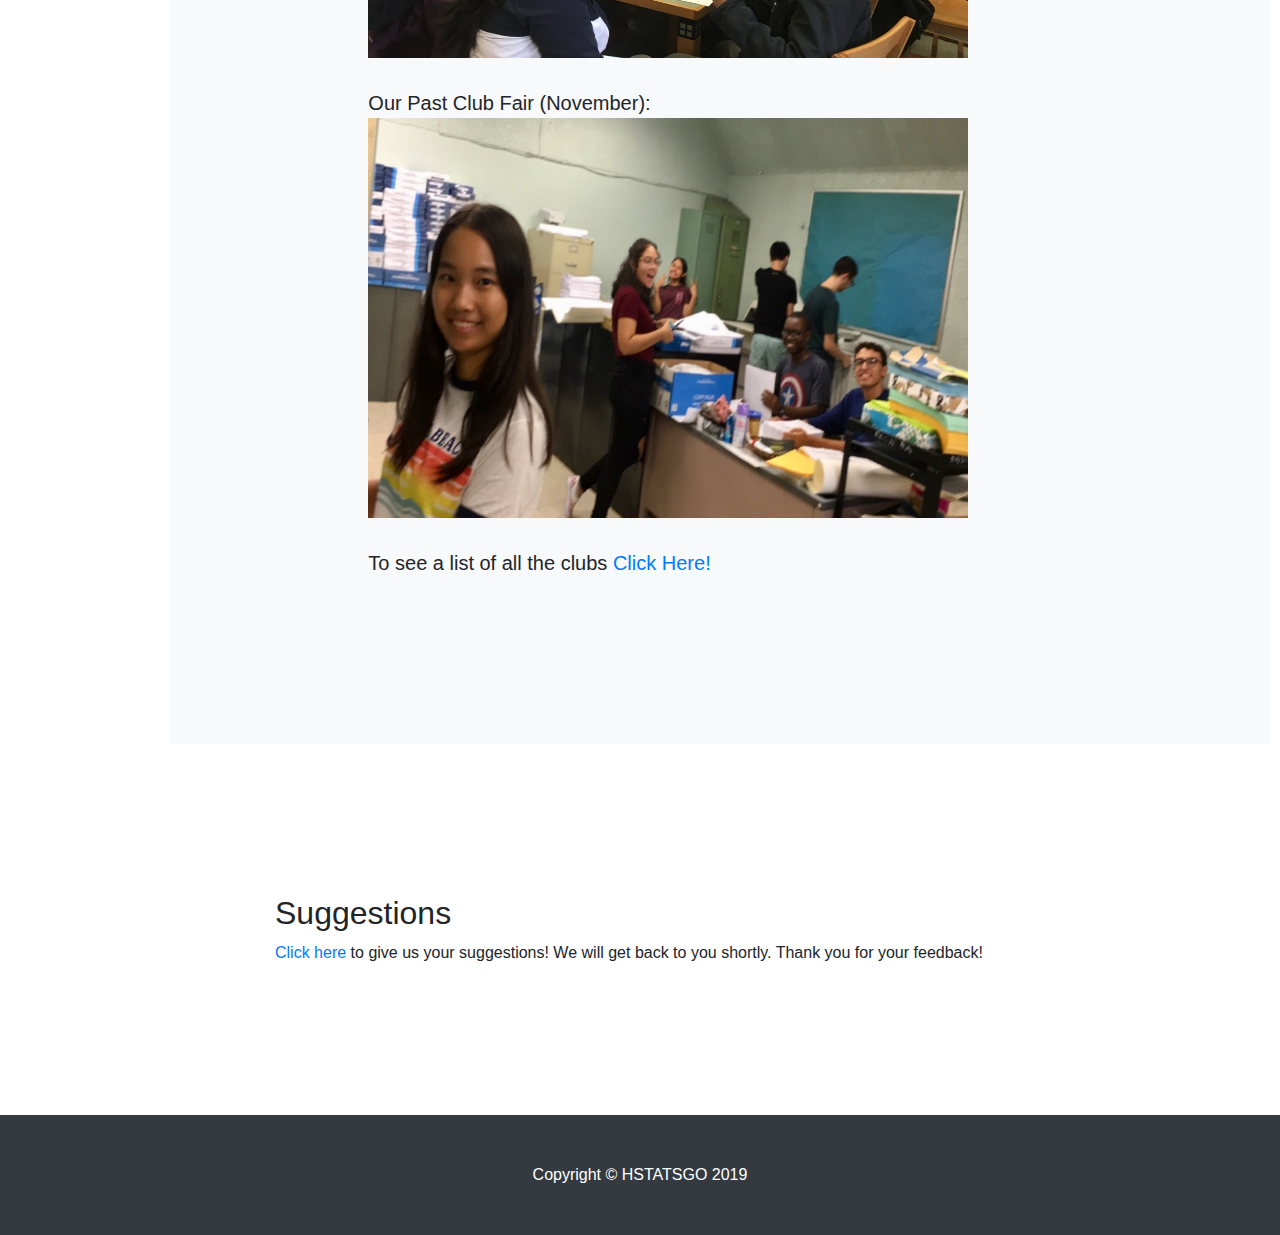
==== commit 66201dbb: "git pulling" ====
--- a/index.html
+++ b/index.html
@@ -13,9 +13,6 @@
   <!-- Bootstrap core CSS -->
 
   <link href="vendor/bootstrap/css/bootstrap.min.css" rel="stylesheet">
-  <!--<link href="https://maxcdn.bootstrapcdn.com/bootstrap/3.4.0/css/bootstrap.min.css" rel="stylesheet">-->
-  <!--^this fixes the carousel but gives a white space under nav bar and messes with the nav bar when it has a meduim screen^ -->
-  <!--<link rel="stylesheet" href="https://maxcdn.bootstrapcdn.com/bootstrap/3.4.0/css/bootstrap.min.css">-->
   <script src="https://ajax.googleapis.com/ajax/libs/jquery/3.4.0/jquery.min.js"></script>
   <script src="https://maxcdn.bootstrapcdn.com/bootstrap/3.4.0/js/bootstrap.min.js"></script>
 
@@ -23,7 +20,7 @@
   <!-- Custom styles for this template -->
   <link href="css/scrolling-nav.css" rel="stylesheet">
   <link href="css/custom.css" rel="stylesheet">
-  <link rel="stylesheet" href="https://use.fontawesome.com/releases/v5.8.2/css/all.css" integrity="sha384-oS3vJWv+0UjzBfQzYUhtDYW+Pj2yciDJxpsK1OYPAYjqT085Qq/1cq5FLXAZQ7Ay" crossorigin="anonymous">
+
 </head>
 
 <body id="page-top">
@@ -73,9 +70,8 @@
 
 
   <!-- Button trigger modal -->
-  <button type="button" id="button"class="btn btn-secondary" data-toggle="modal" data-target="#Modal">
-  <!--Upcoming <br> Events -->
-  <i class="fas fa-calendar-week"></i>
+  <button type="button" class="btn btn-secondary" data-toggle="modal" data-target="#Modal">
+  Upcoming <br> Events 
 </button>
 
 
@@ -91,7 +87,7 @@
         <div class="modal-body">
           <p>
             <ul>
-              <li><strong>Tele's Got Talent</strong> (Tuesday May 21 @3pm in the auditorium) Buy tickets now!</li>
+              <li><strong>Tele's Got Talent</strong> (Tuesday May 21 @3pm in the auditorium, Buy tickets now!</li>
               <li><strong>SGO Elections</strong> (May 30-Speeches, May 31-Election day)</li>
             </ul>
           </p>
@@ -133,8 +129,6 @@
                   organize all school events and fundraisers. The president is
                   also responsible for managing meetings and promoting HSTAT sp
                   irit!(xiurongy3506@hstat.org )</p>
-                  <p>The President works with SGO members to organize all school events and fundraisers. The president is also responsible for managing meetings and promoting HSTAT sp irit!(email)
-                  </p>
                 </div>
               </div>
               <div class="carousel-item">
@@ -143,16 +137,14 @@
                   <h4>Vice President: Melanie Parades</h4>
                   <p>The Vice President works closely with the president in planning
                   and carrying out class fundraisers, events and trips.(melaniep7687@hstat.org )</p>
-                  <p>The Vice President works closely with the president in planning and carrying out class fundraisers, events and trips.(email)</p>
-                </div>
-              </div>
-              <div class="carousel-item">
+                </div>
+              </div>
+              <div class="item">
                 <img src="images/keren.png">
                 <div class="carousel-caption">
                   <h4>Sophomore representative: Keren Gonzales</h4>
                   <p>The Sophomore Representative plans the sophomore trip and 
                   represents the whole tenth grade at meetings.(kereng2741@hstat.org )</p>
-                  <p>The Sophomore Representative plans the sophomore trip and represents the whole tenth grade at meetings.(email)</p>
                 </div>
               </div>
               <div class="item">
@@ -163,14 +155,13 @@
                   the opinion of the student body on different matters, and 
                   advise the student council on what the best course of 
                   action is.(markoh2244@hstat.org )</p>
-                  <p>The Student Council Representative role is to be aware of the opinion of the student body on different matters, and advise the student council on what the best course of action is.(email)</p>
                 </div>
               </div>
               <div class="item">
                 <img src="images/isaiah.png">
                 <div class="carousel-caption">
                   <h4>9th grade representative: Isaiah</h4>
-                  <p>9th grade rep:(name)The Ninth Grade Representative works with ninth grade teachers on initiatives and represents the whole ninth grade at meetings.(email)</p>
+                  <p>The Ninth Grade Representative works with ninth grade teachers on initiatives and represents the whole ninth grade at meetings.(email)</p>
                 </div>
               </div>
               <div class="item">
@@ -190,8 +181,6 @@
                   events to help build a stronger community and
                   to raise money for our general school funds. 
                   (katherineg4563@hstat.org )</p>
-                  <p>The Events Coordinator is responsible for helping the SGO plan, create, and run school events to help build a stronger community and to raise money for our general school funds. (email)
-                  </p>
                 </div>
               </div>
               <div class="item">
@@ -202,8 +191,6 @@
                   the opinion of the student body on different matters, and 
                   advise the student council on what the best course of 
                   action is.(evan2304@hstat.org )</p>
-                  <p>The Student Council Representative role is to be aware of the opinion of the student body on different matters, and advise the student council on what the best course of action is.(email)</p>
-
                 </div>
               </div>
               <div class="item">
@@ -214,9 +201,6 @@
                   SGO meeting to discuss about any changes to improve HSTAT on
                   a next level, as well as organize activities for the grade 
                   throughout the school year.(xiam2359@hstat.org)</p>
-
-                  <p>The Junior Representative represent the eleventh grade at SGO meeting to discuss about any changes to improve HSTAT on a next level, as well as organize activities for the grade throughout the school year.</p>
-
                 </div>
               </div>
               <div class="item">
@@ -248,44 +232,29 @@
                 </div>
               </div>
             </div>
-            <a class="carousel-control-prev" href="#myCarousel" role="button" data-slide="prev">
-                        <span class="carousel-control-prev-icon" aria-hidden="true"></span>
-                        <span class="sr-only">Previous</span>
-          </a>
-            <a class="carousel-control-next" href="#myCarousel" role="button" data-slide="next">
-              <span class="carousel-control-next-icon" aria-hidden="true"></span>
-                        <span class="sr-only">Next</span>
-          </a>
-
-
-          </div>
-        </div>
-      </div>
-    </section>
-
-    <!--<div id="myCarousel" class="carousel slide" data-ride="carousel">-->
-    <!--  <div class="carousel-inner">-->
-    <!--    <div class="item">-->
-    <!--      <img src="images/xiurong.png">-->
-    <!--    </div>-->
-    <!--    <div class="item">-->
-    <!--      <img src="images/melanie.png">-->
-    <!--    </div>-->
-    <!--    <div class="item active">-->
-    <!--      <img src="images/danielle.png">-->
-    <!--    </div>-->
-    <!--  </div>-->
-    <!--  <a class="left carousel-control" href="#myCarousel" data-slide="prev">-->
-    <!--                    <span class="glyphicon glyphicon-chevron-left"></span>-->
-    <!--                    <span class="sr-only">Previous</span>-->
-    <!--      </a>-->
-    <!--  <a class="right carousel-control" href="#myCarousel" data-slide="next">-->
-    <!--          <span class="glyphicon glyphicon-chevron-right"></span>-->
-    <!--                    <span class="sr-only">Next</span>-->
-    <!--      </a>-->
-
-
-    <!--</div>-->
+  <!--<a class="left carousel-control" href="#myCarousel" data-slide="prev">-->
+  <!--    <span class="glyphicon glyphicon-chevron-left"></span>-->
+  <!--    <span class="sr-only">Previous</span>-->
+  <!--  </a>-->
+  <!--  <a class="right carousel-control" href="#myCarousel" data-slide="next">-->
+  <!--    <span class="glyphicon glyphicon-chevron-right"></span>-->
+  <!--    <span class="sr-only">Next</span>-->
+  <!--  </a>-->
+            
+  <!--    <a class="left carousel-control" href="#myCarousel" data-slide="prev">-->
+  <!--                      <span class="glyphicon glyphicon-chevron-left carousel-control-prev-icon" aria-hidden="true"></span>-->
+  <!--                      <span class="sr-only">Previous</span>-->
+  <!--        </a>-->
+  <!--    <a class="right carousel-control" href="#myCarousel" data-slide="next">-->
+  <!--            <span class="glyphicon glyphicon-chevron-right carousel-control-next-icon" aria-hidden="true"></span>-->
+  <!--                      <span class="sr-only">Next</span>-->
+  <!--        </a>-->
+
+
+          </div>
+        </div>
+      </div>
+    </section>
 
 
     <section id="upcomingpositions">
@@ -356,6 +325,20 @@
         </div>
       </div>
     </section>
+    
+    <section id="past">
+      
+      <div id="myCarousel" class="carousel slide" data-ride="carousel">
+        <div class="carousel-inner">
+          
+          <div class="item">
+            
+          </div>
+          
+        </div>
+      </div>
+        
+    </section>
 
 
     <section id="clubs" class='bg-light'>
--- a/css/custom.css
+++ b/css/custom.css
@@ -1,74 +1,64 @@
-header {
-  background-color: #F2CF66
+header {background-color:#F2CF66 }
+.landing img {
+  height:100%;
+  width: auto;
+}
+.sidebar {
+  height: 300px; 
+  width: 200px; 
+  position: fixed; 
+  bottom: 10px; 
+  left: 75px;
+  padding: 10px;
+  overflow: auto;
+  color:white;
 }
 
-<<<<<<< HEAD=======>>>>>>>cf34327887125c316c4ebe90cc5e95fa816b2338 .landing img {
-  height: 100%;
-  width: auto;
+.sidebar h1 {text-align: center;}
+
+.sidebar small {text-align: center;}
+
+.main img{
+  height:400px;
+  width:600px;
 }
 
-.main img {
-  height: 400px;
-  width: 600px;
+
+
+.carousel{
+    width: 500px;
+    margin:auto ;
 }
-
-<<<<<<< HEAD=======>>>>>>>cf34327887125c316c4ebe90cc5e95fa816b2338 .carousel {
-  width: 500px;
-  margin: auto;
-}
-
-.carousel-inner>.item>img {
-  margin: auto;
-  width: 100%;
-  height: 500px;
+.carousel-inner > .item > img{
+margin:auto;
+width:100%;
+height:500px;
 }
 
 /*XS  (phones)*/
-
 @media(max-width:767px) {
-  .landing img {
-    height: 100px;
-    width: 100px
-  }
-  .main img {
-    height: 300px;
-    width: 100%;
-  }
-  #button {
-    right: 10px;
-    bottom: 10px;
-    position: fixed;
-    z-index: 1;
-  }
+  .landing img {height:100px; width:100px}
+  .main img {height:300px;width:100%;}
+  .sidebar {height: 100px; width: 100%; bottom: 0px; left: 0px;}
+}
+/*s-m  (tablets)*/
+@media(min-width:768px) {
+  .main {margin-left: 160px; padding: 0px 10px;}
+  .main  {text size: 16px;}
+  .landing img { height:100%;width: auto;}
+  
+}
+/*s-m  (tablets)*/
+@media(min-width:768px) {
+  .landing img {height:400px; width:400px}
+  
+}
+/*m-lg  (laptops-desktops)*/
+@media(min-width:992px) {
+  
+}
+.carousel-caption{
+  background-color: black;
 
 }
 
-/*s-m  (tablets)*/
-
-@media(min-width:768px) {
-  .main p {
-    font size: 16px;
-  }
-  .landing img {
-    height: 100%;
-    width: auto;
-  }
-  /*.landing img {height:400px; width:400px}*/
-  #button {
-    right: 25px;
-    bottom: 25px;
-    position: fixed;
-    z-index: 1;
-  }
-
-}
-
-/*m-lg  (laptops-desktops)*/
-
-@media(min-width:992px) {
-
-  .carousel-caption {
-    background-color: black;
-
-  }
-}
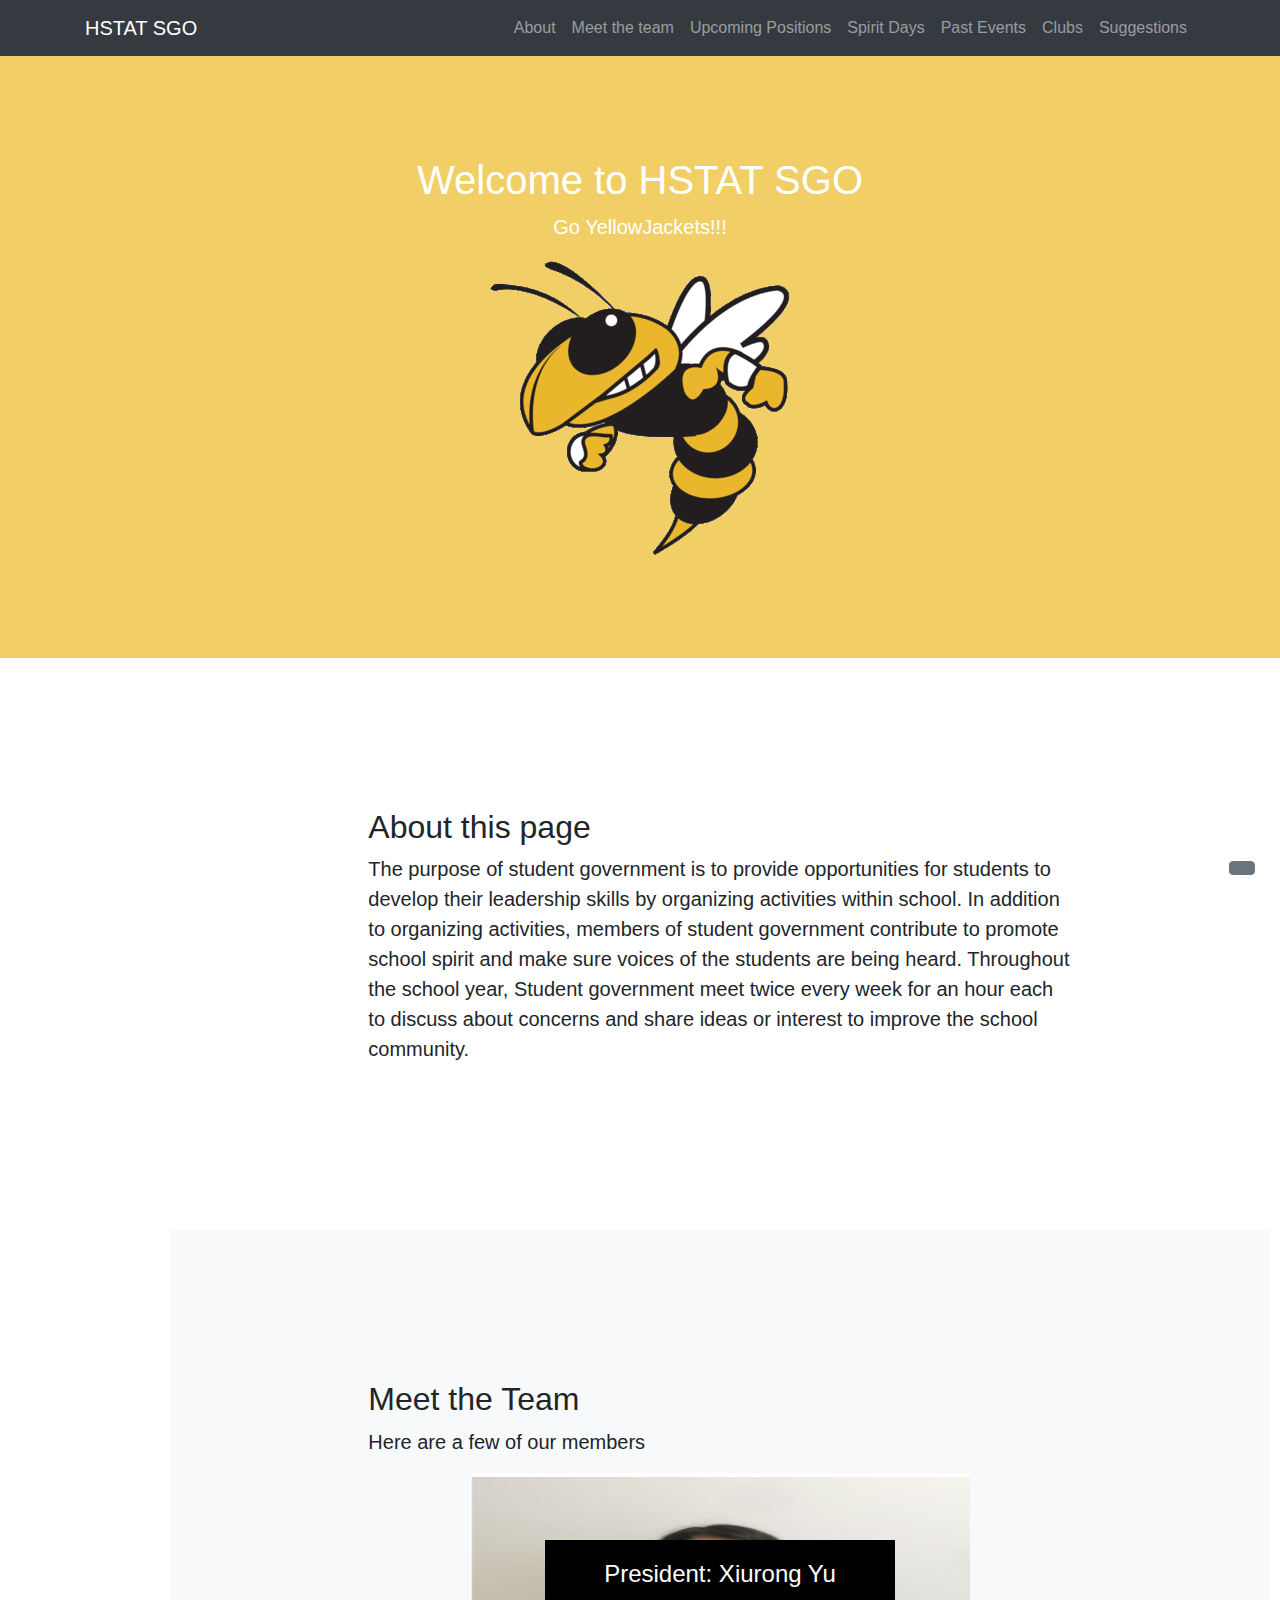
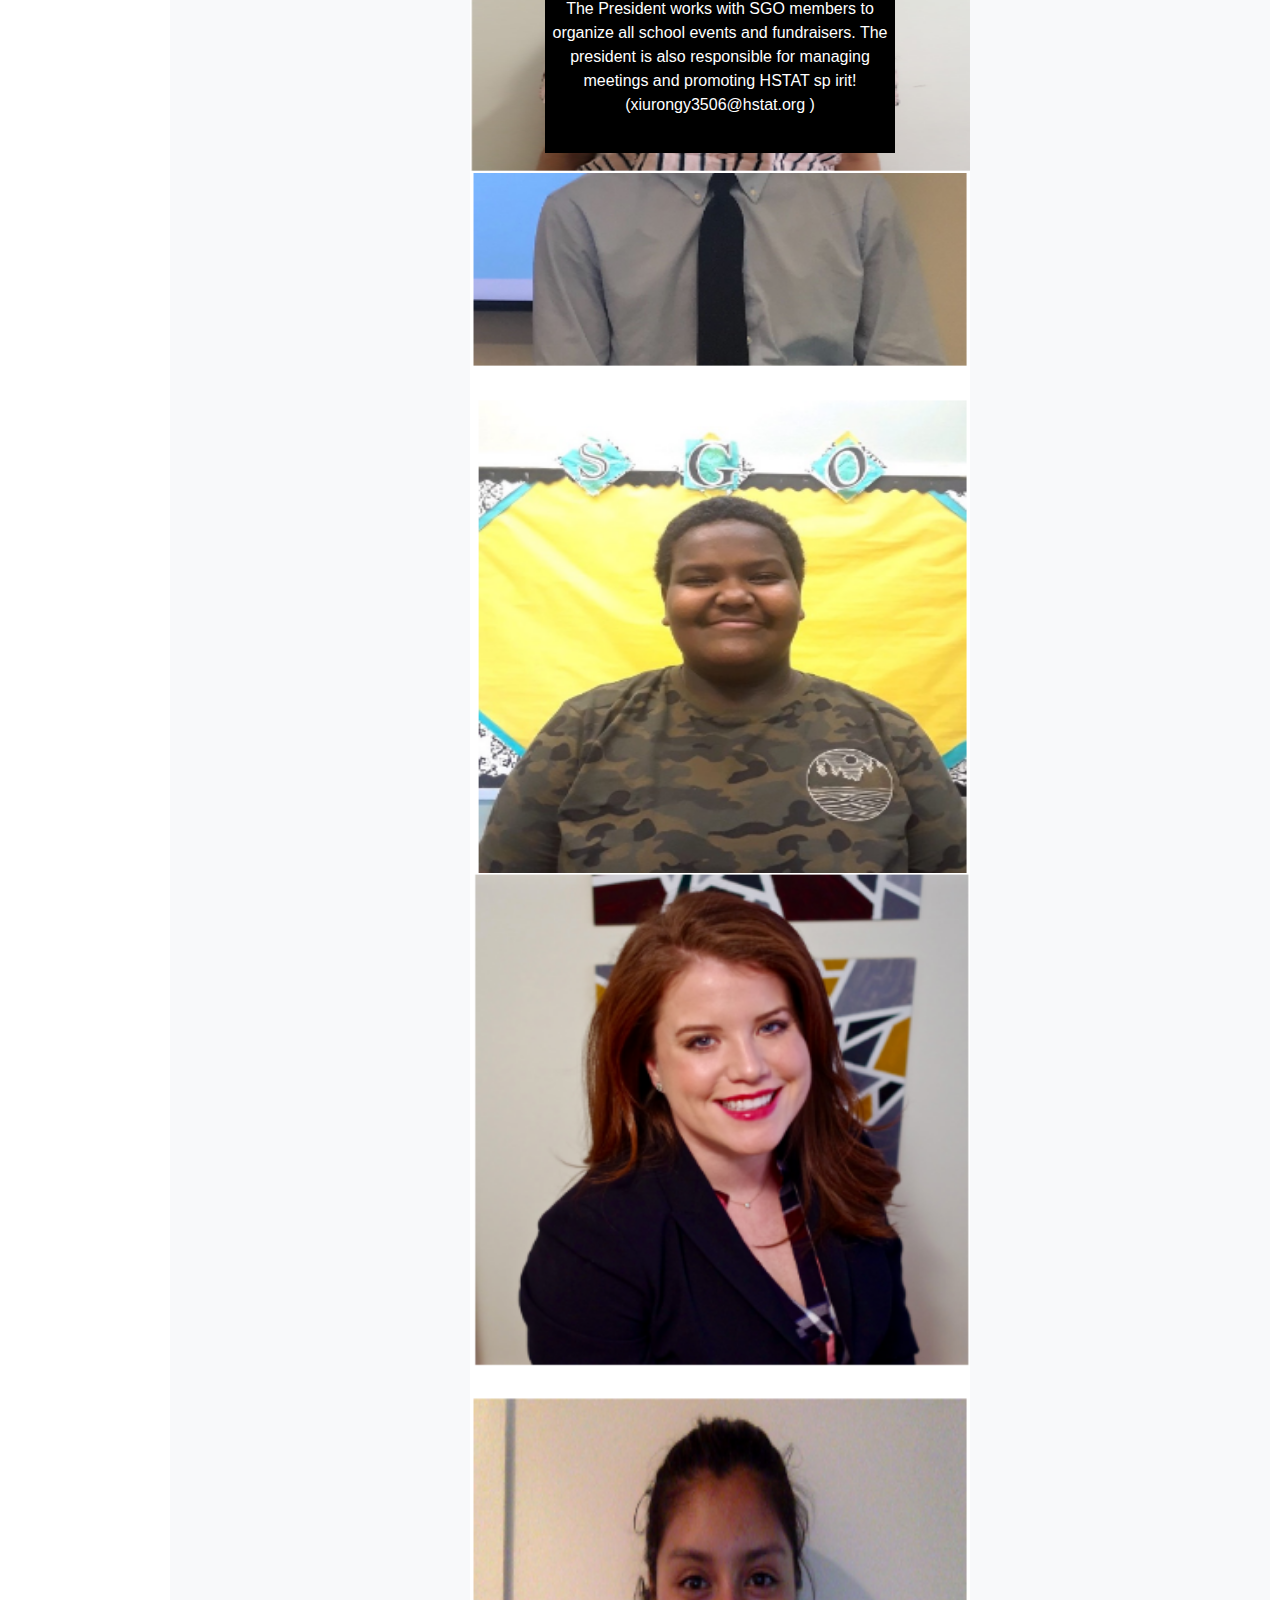
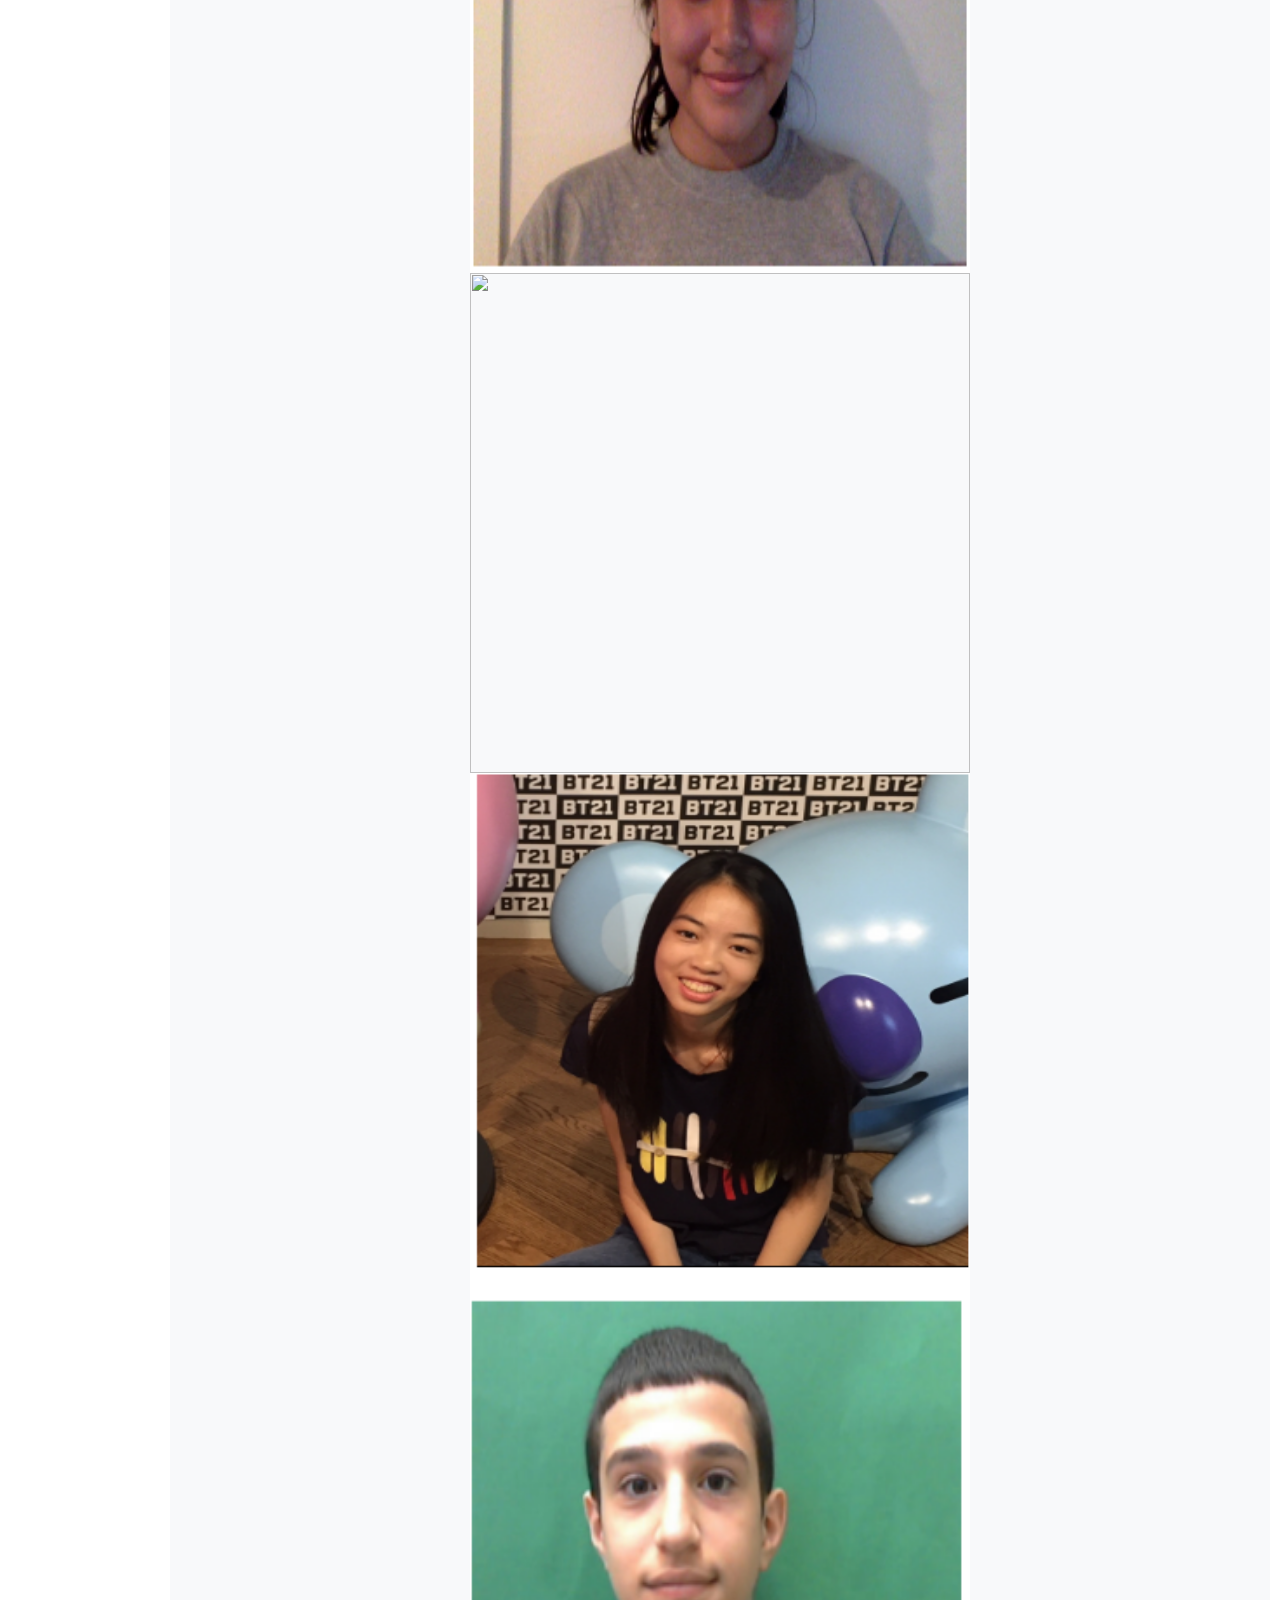
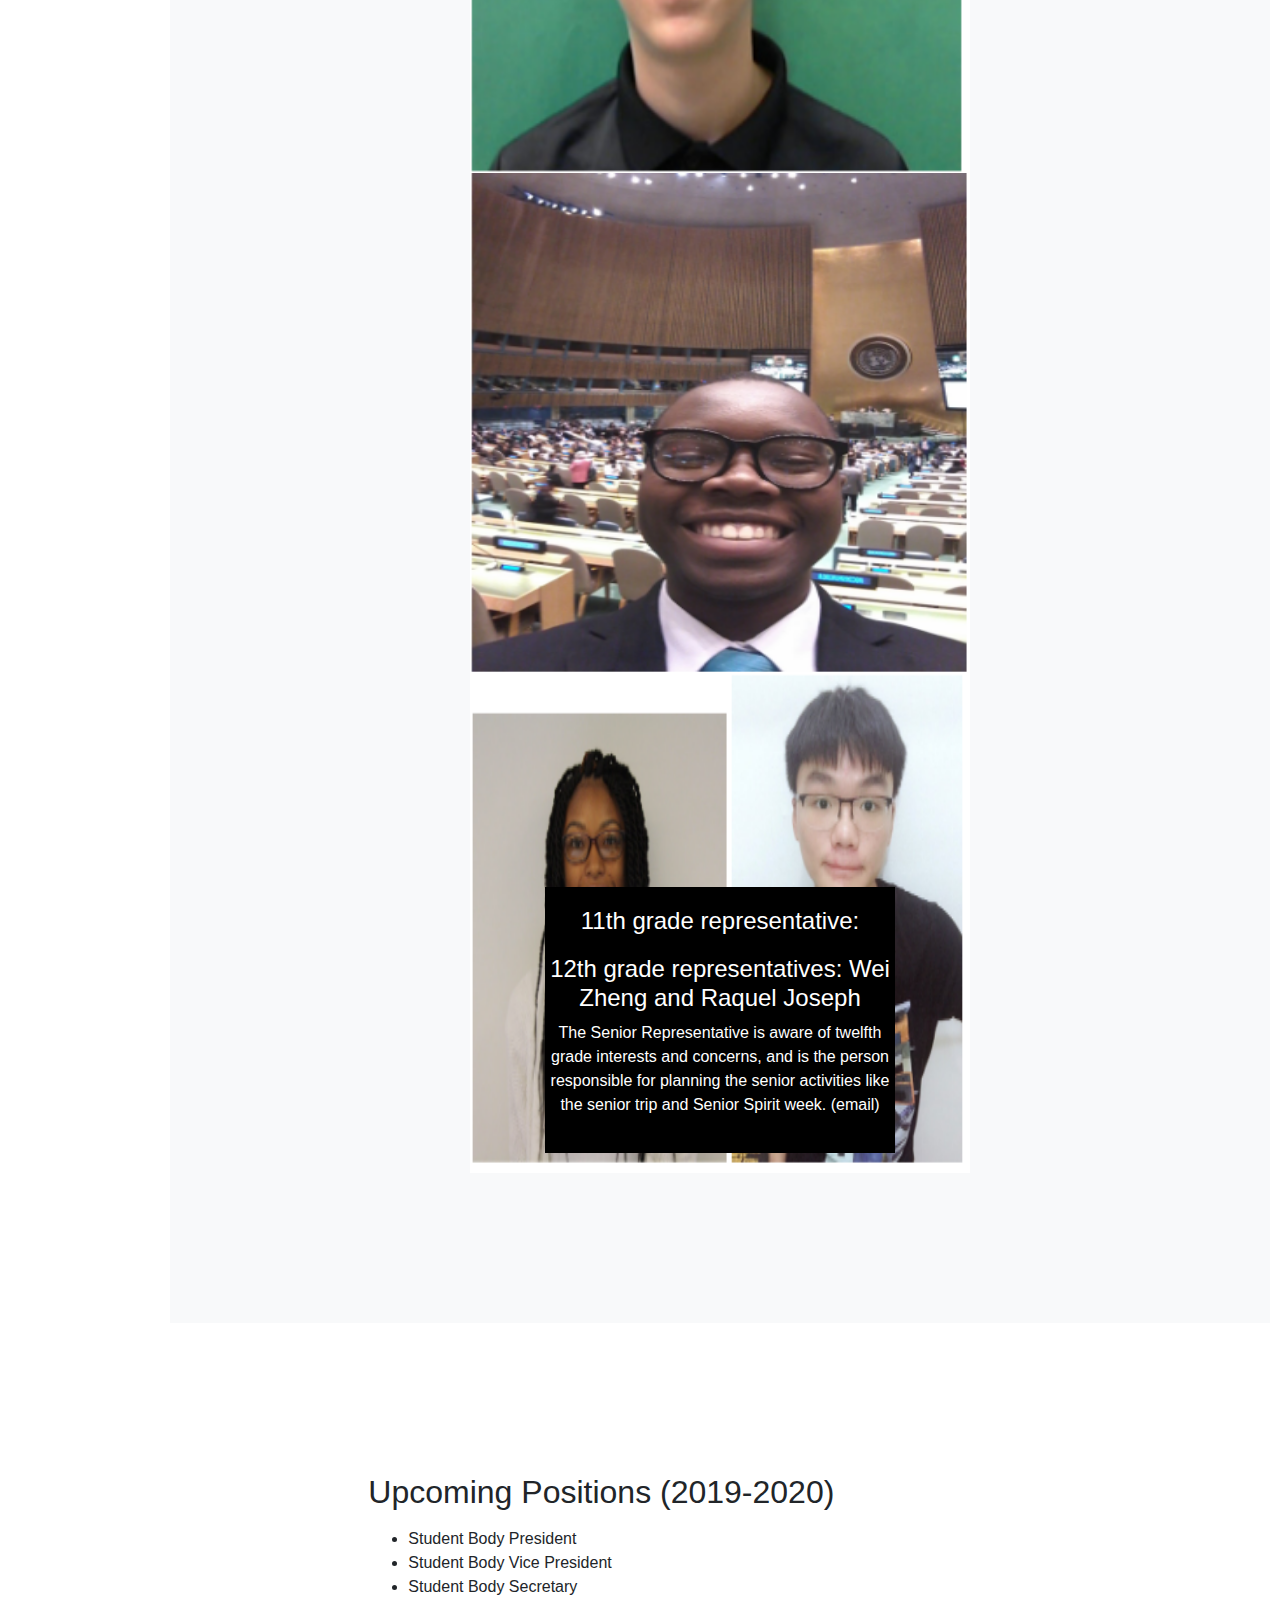
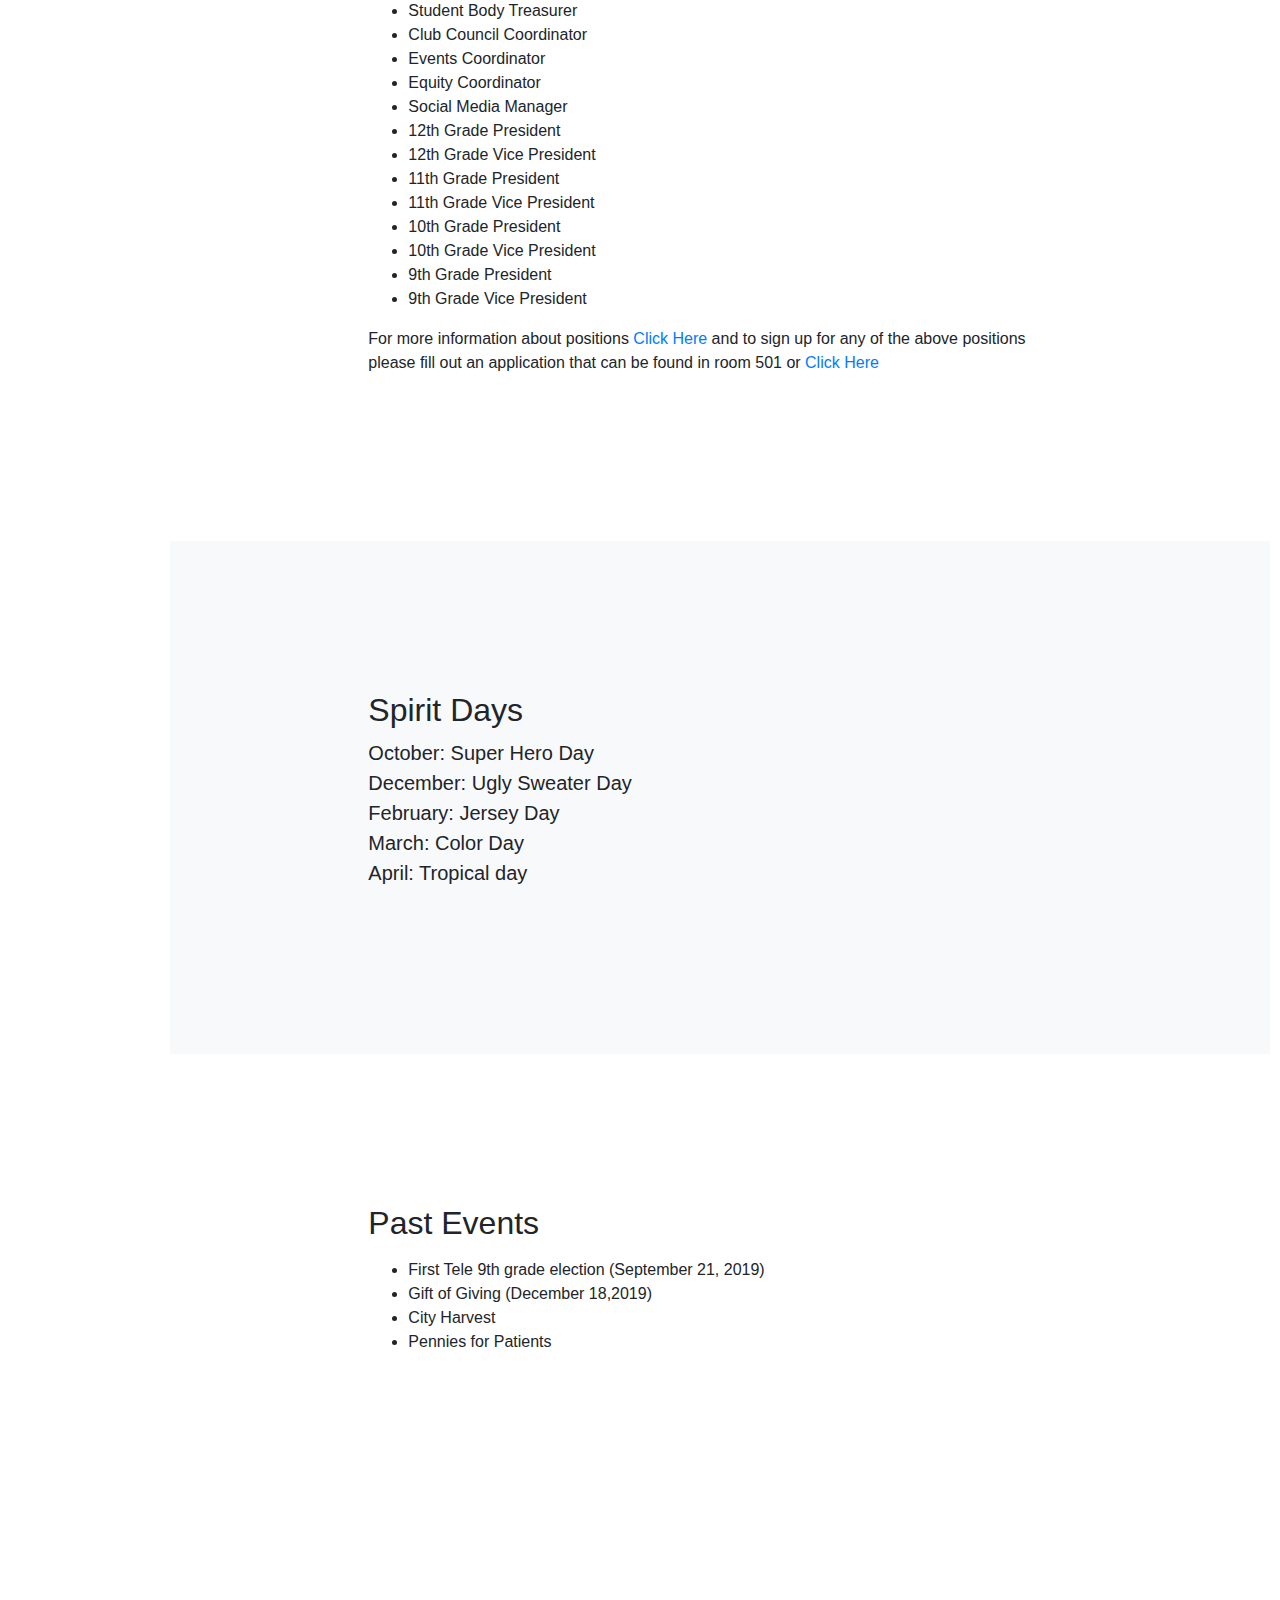
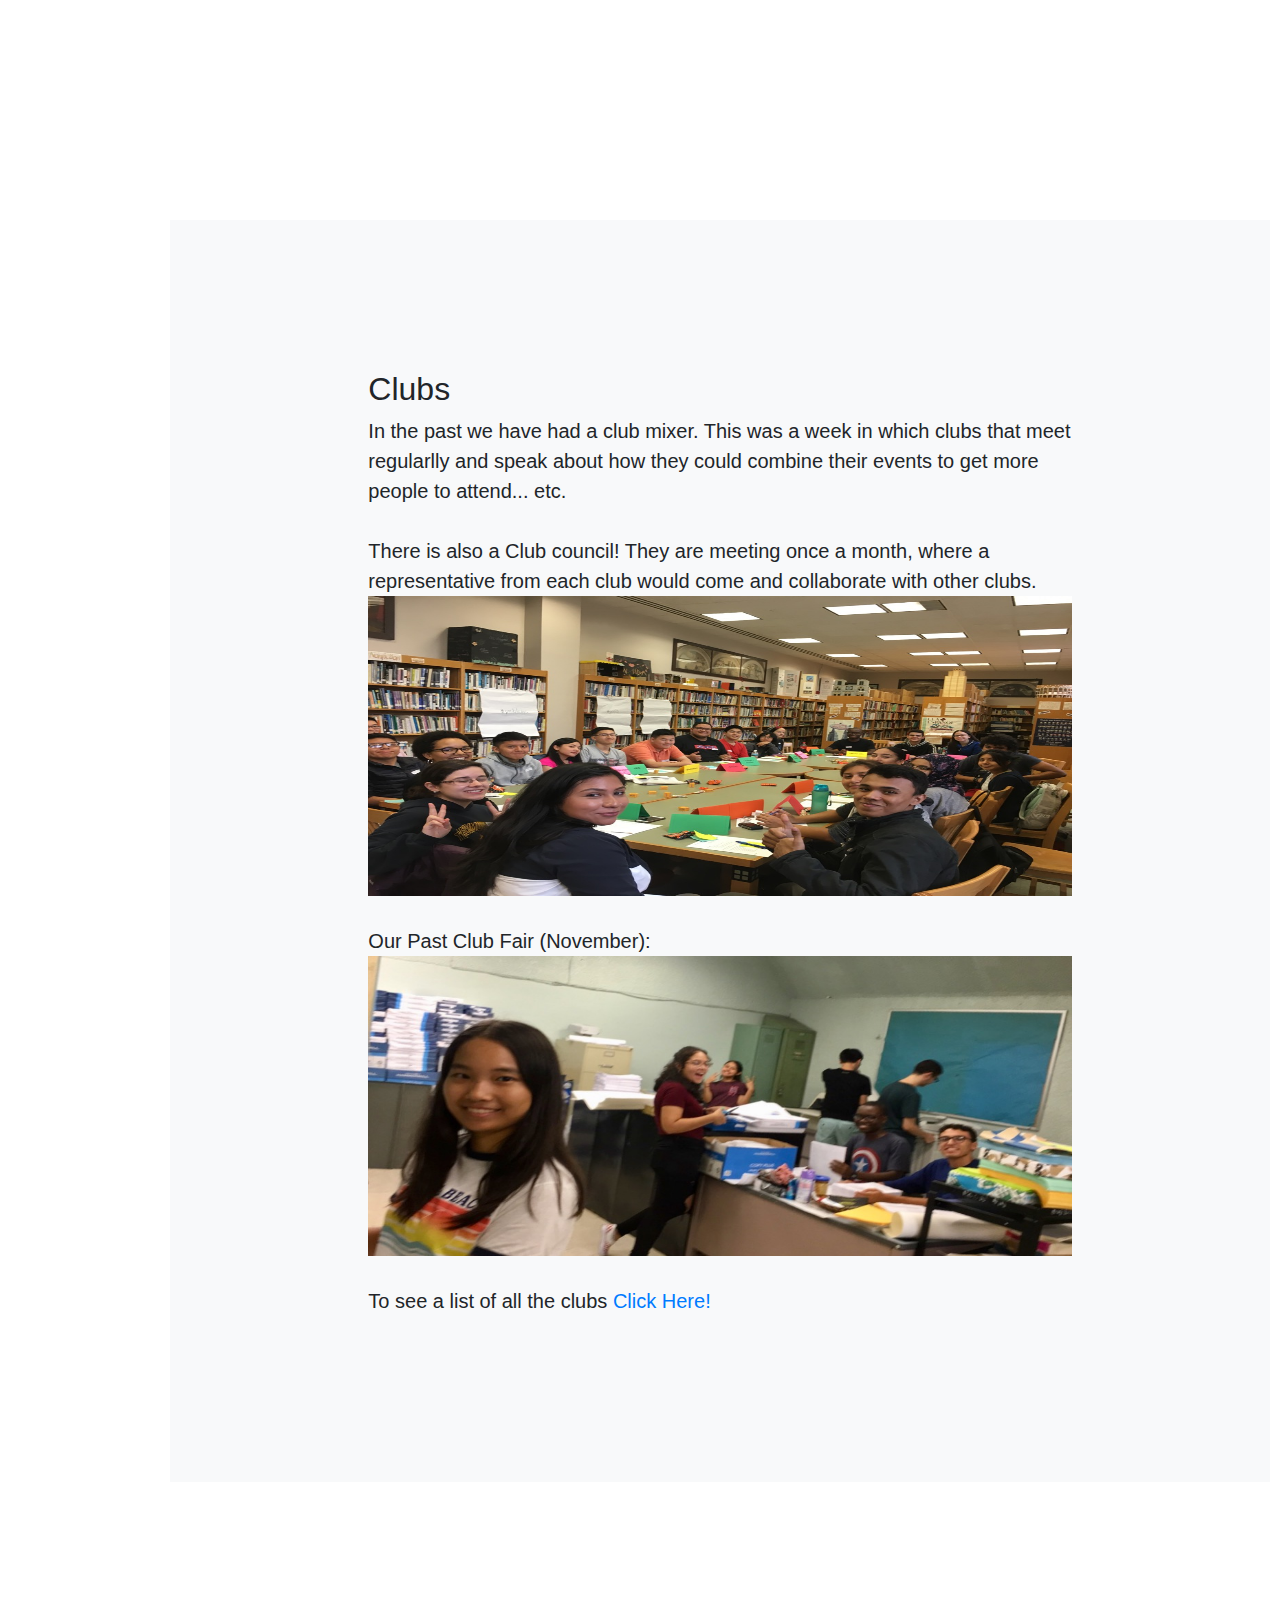
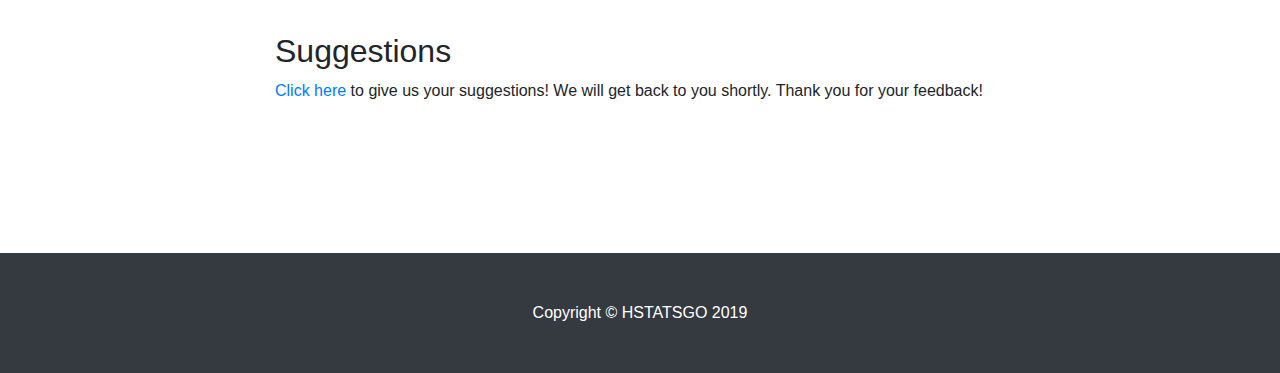
==== commit 3920284e: "merge conflict" ====
--- a/index.html
+++ b/index.html
@@ -20,7 +20,7 @@
   <!-- Custom styles for this template -->
   <link href="css/scrolling-nav.css" rel="stylesheet">
   <link href="css/custom.css" rel="stylesheet">
-
+  <link rel="stylesheet" href="https://use.fontawesome.com/releases/v5.8.2/css/all.css" integrity="sha384-oS3vJWv+0UjzBfQzYUhtDYW+Pj2yciDJxpsK1OYPAYjqT085Qq/1cq5FLXAZQ7Ay" crossorigin="anonymous">
 </head>
 
 <body id="page-top">
@@ -70,8 +70,9 @@
 
 
   <!-- Button trigger modal -->
-  <button type="button" class="btn btn-secondary" data-toggle="modal" data-target="#Modal">
-  Upcoming <br> Events 
+  <button type="button" id="button"class="btn btn-secondary" data-toggle="modal" data-target="#Modal">
+  <!--Upcoming <br> Events -->
+  <i class="fas fa-calendar-week"></i>
 </button>
 
 
@@ -87,7 +88,7 @@
         <div class="modal-body">
           <p>
             <ul>
-              <li><strong>Tele's Got Talent</strong> (Tuesday May 21 @3pm in the auditorium, Buy tickets now!</li>
+              <li><strong>Tele's Got Talent</strong> (Tuesday May 21 @3pm in the auditorium) Buy tickets now!</li>
               <li><strong>SGO Elections</strong> (May 30-Speeches, May 31-Election day)</li>
             </ul>
           </p>
@@ -139,7 +140,7 @@
                   and carrying out class fundraisers, events and trips.(melaniep7687@hstat.org )</p>
                 </div>
               </div>
-              <div class="item">
+              <div class="carousel-item">
                 <img src="images/keren.png">
                 <div class="carousel-caption">
                   <h4>Sophomore representative: Keren Gonzales</h4>
--- a/css/custom.css
+++ b/css/custom.css
@@ -1,41 +1,28 @@
-header {background-color:#F2CF66 }
-.landing img {
-  height:100%;
+header {
+  background-color: #F2CF66
+}
+ .landing img {
+  height: 100%;
   width: auto;
 }
-.sidebar {
-  height: 300px; 
-  width: 200px; 
-  position: fixed; 
-  bottom: 10px; 
-  left: 75px;
-  padding: 10px;
-  overflow: auto;
-  color:white;
+
+.main img {
+  height: 400px;
+  width: 600px;
+}
+ .carousel {
+  width: 500px;
+  margin: auto;
 }
 
-.sidebar h1 {text-align: center;}
-
-.sidebar small {text-align: center;}
-
-.main img{
-  height:400px;
-  width:600px;
-}
-
-
-
-.carousel{
-    width: 500px;
-    margin:auto ;
-}
-.carousel-inner > .item > img{
-margin:auto;
-width:100%;
-height:500px;
+.carousel-inner>.item>img {
+  margin: auto;
+  width: 100%;
+  height: 500px;
 }
 
 /*XS  (phones)*/
+
 @media(max-width:767px) {
   .landing img {height:100px; width:100px}
   .main img {height:300px;width:100%;}
@@ -44,21 +31,51 @@
 /*s-m  (tablets)*/
 @media(min-width:768px) {
   .main {margin-left: 160px; padding: 0px 10px;}
-  .main  {text size: 16px;}
   .landing img { height:100%;width: auto;}
   
-}
-/*s-m  (tablets)*/
-@media(min-width:768px) {
-  .landing img {height:400px; width:400px}
-  
-}
-/*m-lg  (laptops-desktops)*/
-@media(min-width:992px) {
-  
-}
-.carousel-caption{
-  background-color: black;
+  .landing img {
+    height: 100px;
+    width: 100px
+  }
+  .main img {
+    height: 300px;
+    width: 100%;
+  }
+  #button {
+    right: 10px;
+    bottom: 10px;
+    position: fixed;
+    z-index: 1;
+  }
 
 }
 
+/*s-m  (tablets)*/
+
+@media(min-width:768px) {
+  .main  {
+    font size: 16px;
+  }
+  .landing img {
+    height: 100%;
+    width: auto;
+  }
+  /*.landing img {height:400px; width:400px}*/
+  #button {
+    right: 25px;
+    bottom: 25px;
+    position: fixed;
+    z-index: 1;
+  }
+
+}
+
+/*m-lg  (laptops-desktops)*/
+
+@media(min-width:992px) {
+
+  .carousel-caption {
+    background-color: black;
+
+  }
+}
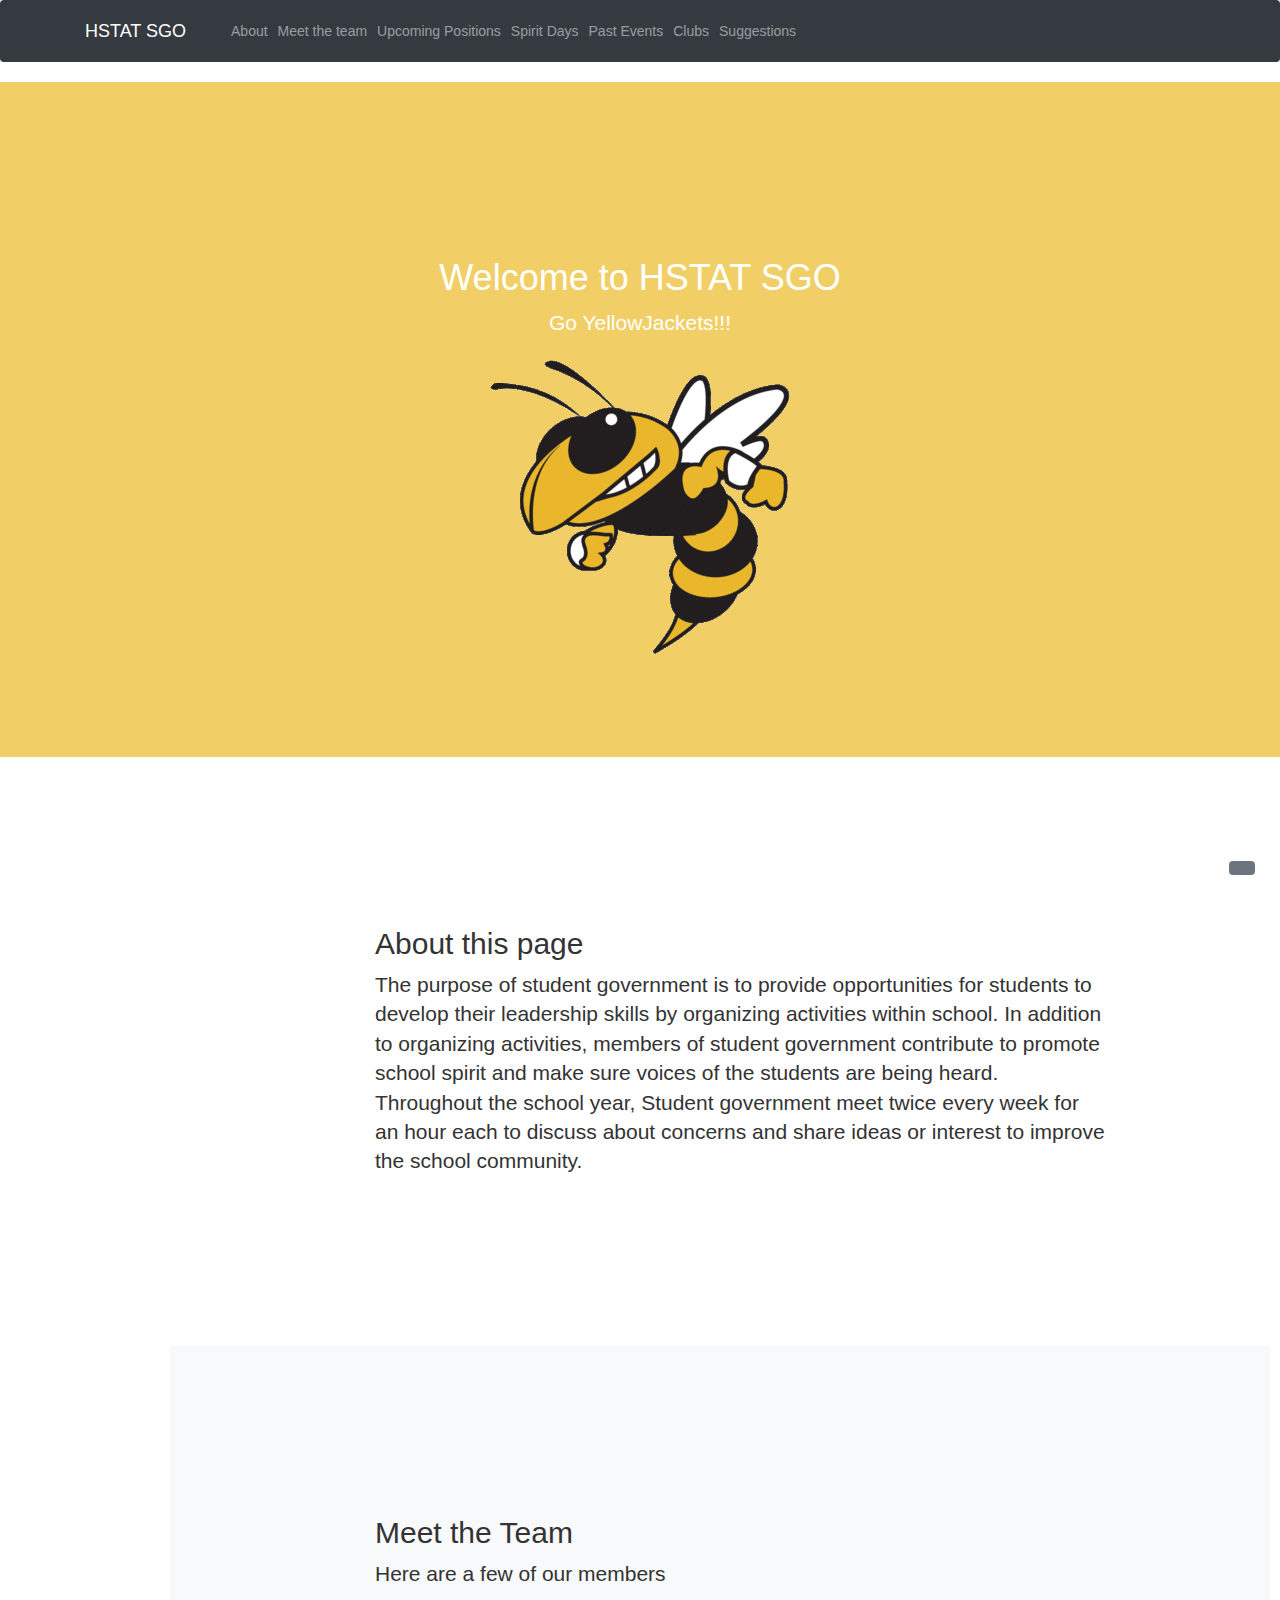
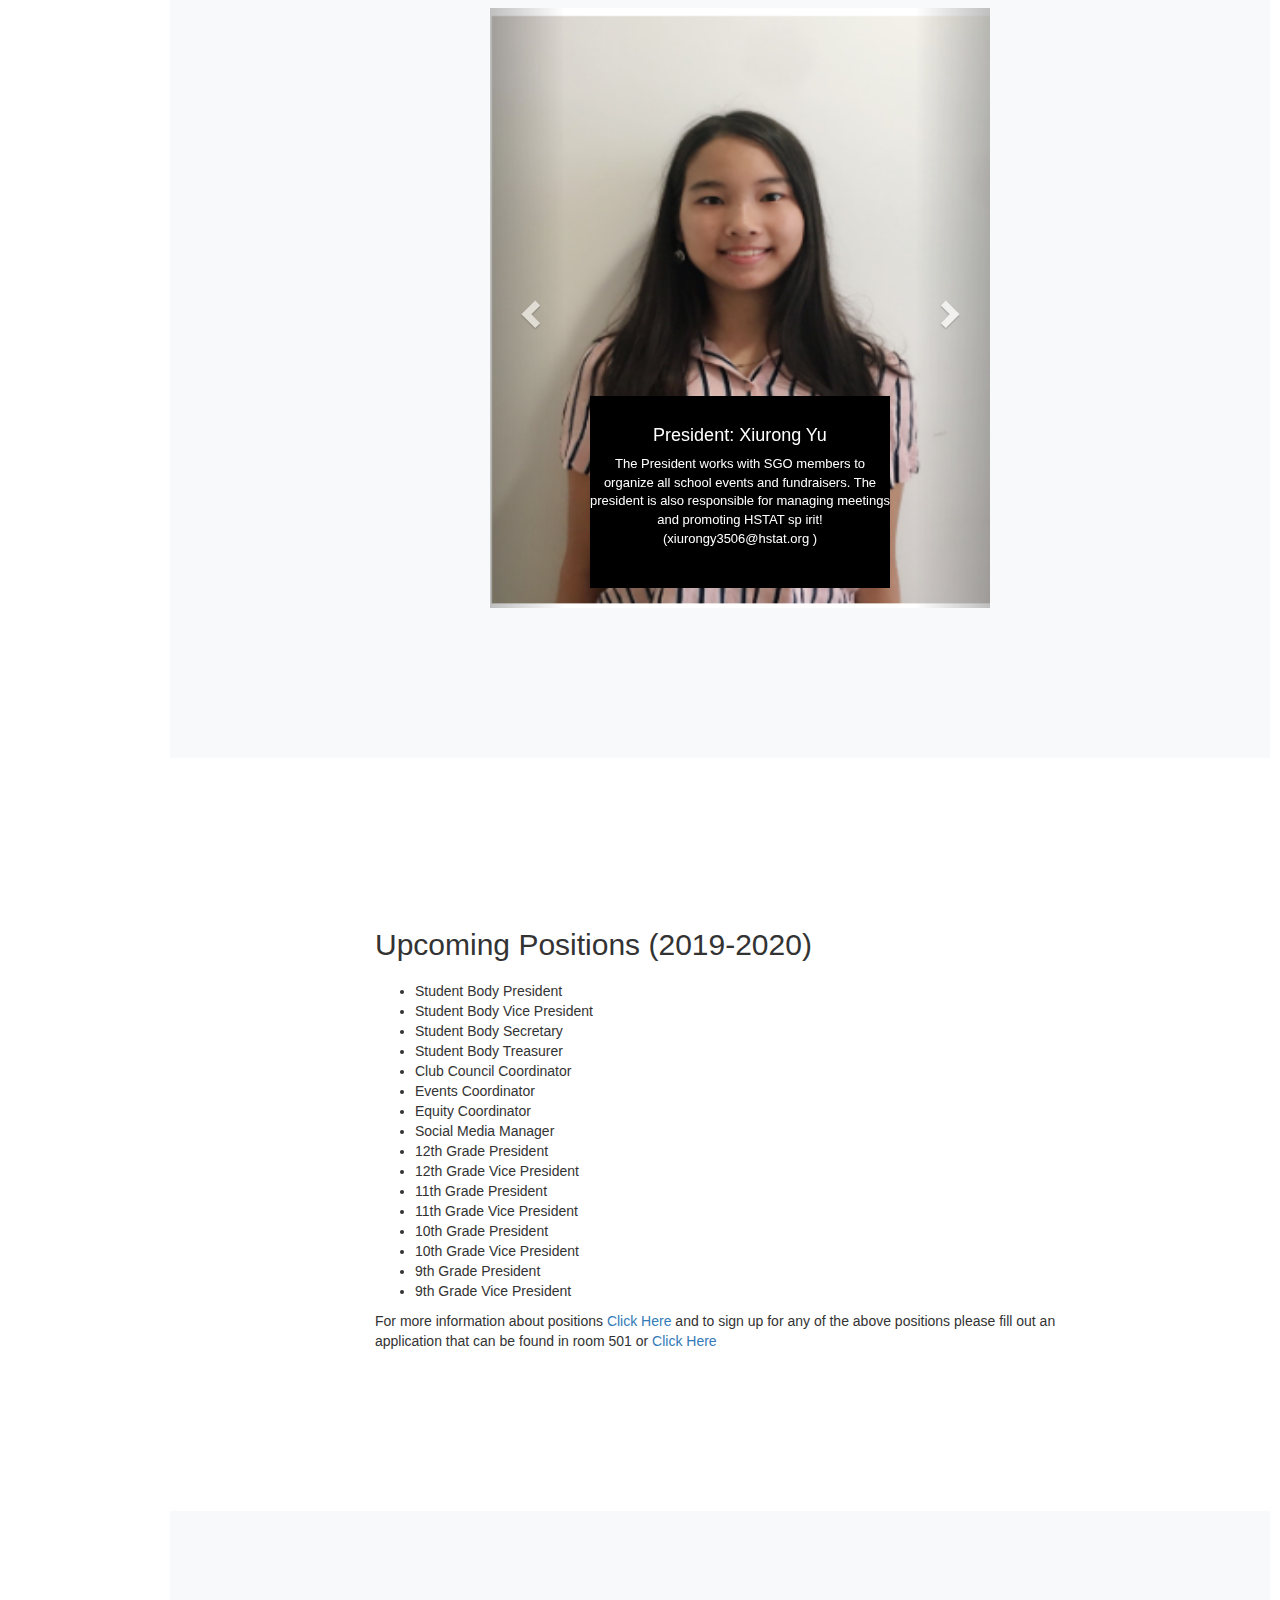
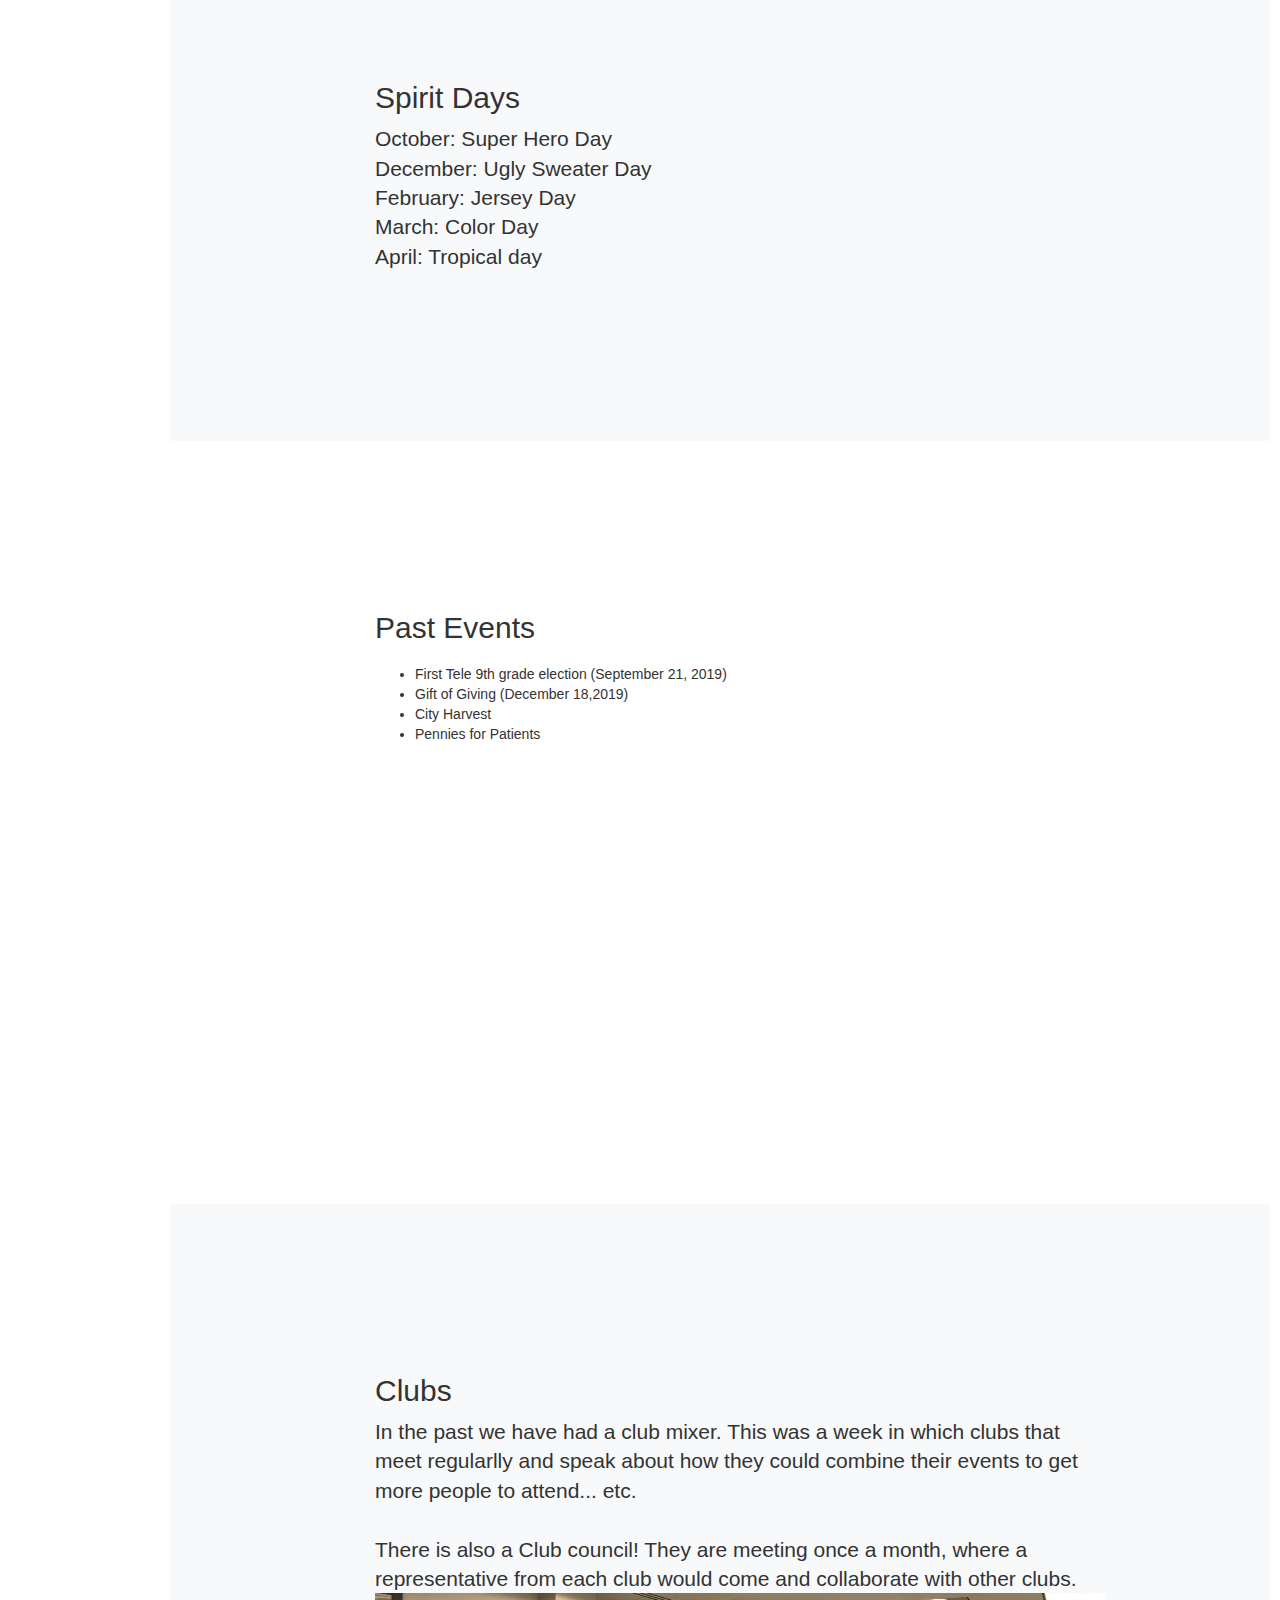
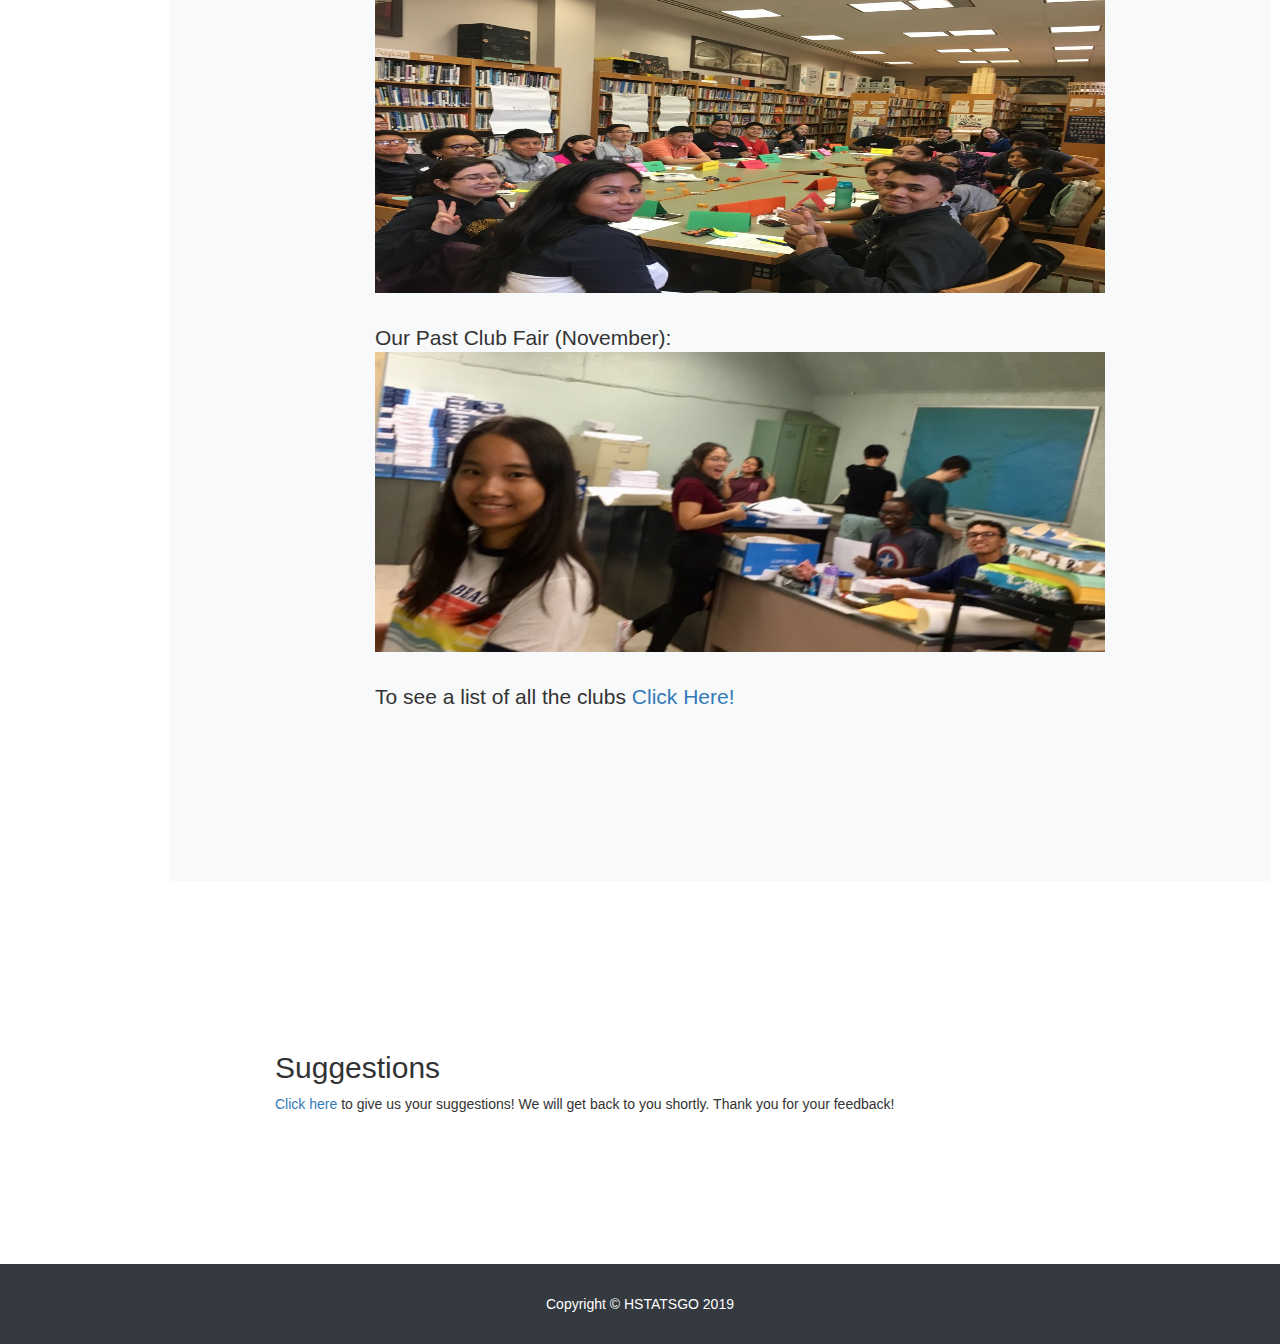
==== commit 9dac3c45: "fix carousel with the new bootstrap" ====
--- a/index.html
+++ b/index.html
@@ -15,11 +15,13 @@
   <link href="vendor/bootstrap/css/bootstrap.min.css" rel="stylesheet">
   <script src="https://ajax.googleapis.com/ajax/libs/jquery/3.4.0/jquery.min.js"></script>
   <script src="https://maxcdn.bootstrapcdn.com/bootstrap/3.4.0/js/bootstrap.min.js"></script>
+  <link rel="stylesheet" href="https://maxcdn.bootstrapcdn.com/bootstrap/3.4.0/css/bootstrap.min.css">
 
 
   <!-- Custom styles for this template -->
   <link href="css/scrolling-nav.css" rel="stylesheet">
   <link href="css/custom.css" rel="stylesheet">
+  <link rel="stylesheet" href="https://maxcdn.bootstrapcdn.com/bootstrap/3.4.0/css/bootstrap.min.css">
   <link rel="stylesheet" href="https://use.fontawesome.com/releases/v5.8.2/css/all.css" integrity="sha384-oS3vJWv+0UjzBfQzYUhtDYW+Pj2yciDJxpsK1OYPAYjqT085Qq/1cq5FLXAZQ7Ay" crossorigin="anonymous">
 </head>
 
@@ -148,7 +150,7 @@
                   represents the whole tenth grade at meetings.(kereng2741@hstat.org )</p>
                 </div>
               </div>
-              <div class="item">
+              <div class="carousel-item">
                 <img src="images/marko.png">
                 <div class="carousel-caption">
                   <h4>Student Council: Marko</h4>
@@ -158,14 +160,14 @@
                   action is.(markoh2244@hstat.org )</p>
                 </div>
               </div>
-              <div class="item">
+              <div class="carousel-item">
                 <img src="images/isaiah.png">
                 <div class="carousel-caption">
                   <h4>9th grade representative: Isaiah</h4>
                   <p>The Ninth Grade Representative works with ninth grade teachers on initiatives and represents the whole ninth grade at meetings.(email)</p>
                 </div>
               </div>
-              <div class="item">
+              <div class="carousel-item">
                 <img src="images/beck.png">
                 <div class="carousel-caption">
                   <h4>SGO Advisor: Brittany Beck</h4>
@@ -173,7 +175,7 @@
                     sports! bbeck@hstat.org</p>
                 </div>
               </div>
-              <div class="item">
+              <div class="carousel-item">
                 <img src="images/katherine.png">
                 <div class="carousel-caption">
                   <h4>Events Coordinator: Katherine Garcia</h4>
@@ -184,7 +186,7 @@
                   (katherineg4563@hstat.org )</p>
                 </div>
               </div>
-              <div class="item">
+              <div class="carousel-item">
                 <img src="images/eva.png">
                 <div class="carousel-caption">
                   <h4>Club Council: Eva</h4>
@@ -194,7 +196,7 @@
                   action is.(evan2304@hstat.org )</p>
                 </div>
               </div>
-              <div class="item">
+              <div class="carousel-item">
                 <img src="images/mandy.png">
                 <div class="carousel-caption">
                   <h4>11th grade representative: Mandy Mei</h4>
@@ -204,28 +206,28 @@
                   throughout the school year.(xiam2359@hstat.org)</p>
                 </div>
               </div>
-              <div class="item">
+              <div class="carousel-item">
                 <img src="images/ahmad.png">
                 <div class="carousel-caption">
                   <h4>student representative: Ahmad</h4>
                   <p>The Student Representative helps organize spirit days and school events and represents the entire student body.(email)</p>
                 </div>
               </div>
-              <div class="item">
+              <div class="carousel-item">
                 <img src="images/josiah.png">
                 <div class="carousel-caption">
                   <h4>Treasurer: Josiah</h4>
                   <p>The Treasurer maintains all financial records and oversees the budgeting of the student government fund, along with coordinating fundraisers, purchasing school SWAG, and planning classwide trips. (email)</p>
                 </div>
               </div>
-              <div class="item">
+              <div class="carousel-item">
                 <img src="images/wei+raquel.png">
                 <div class="carousel-caption">
                   <h4>12th grade representatives: Wei Zheng and Raquel Joseph</h4>
                   <p>The Senior Representative is aware of twelfth grade interests and concerns, and is the person responsible for planning the senior activities like the senior trip and Senior Spirit week. (email)</p>
                 </div>
               </div>
-              <div class="carousel-item">
+              <div class="carousel-item ">
                 <img src="images/danielle.png">
                 <div class="carousel-caption">
                   <h4>Secretary: Danielle </h4>
@@ -233,28 +235,23 @@
                 </div>
               </div>
             </div>
-  <!--<a class="left carousel-control" href="#myCarousel" data-slide="prev">-->
-  <!--    <span class="glyphicon glyphicon-chevron-left"></span>-->
-  <!--    <span class="sr-only">Previous</span>-->
-  <!--  </a>-->
-  <!--  <a class="right carousel-control" href="#myCarousel" data-slide="next">-->
-  <!--    <span class="glyphicon glyphicon-chevron-right"></span>-->
-  <!--    <span class="sr-only">Next</span>-->
-  <!--  </a>-->
             
-  <!--    <a class="left carousel-control" href="#myCarousel" data-slide="prev">-->
-  <!--                      <span class="glyphicon glyphicon-chevron-left carousel-control-prev-icon" aria-hidden="true"></span>-->
-  <!--                      <span class="sr-only">Previous</span>-->
-  <!--        </a>-->
-  <!--    <a class="right carousel-control" href="#myCarousel" data-slide="next">-->
-  <!--            <span class="glyphicon glyphicon-chevron-right carousel-control-next-icon" aria-hidden="true"></span>-->
-  <!--                      <span class="sr-only">Next</span>-->
-  <!--        </a>-->
-
-
-          </div>
-        </div>
-      </div>
+  <a class="left carousel-control" href="#myCarousel" data-slide="prev">
+      <span class="glyphicon glyphicon-chevron-left"></span>
+      <span class="sr-only">Previous</span>
+    </a>
+    <a class="right carousel-control" href="#myCarousel" data-slide="next">
+      <span class="glyphicon glyphicon-chevron-right"></span>
+      <span class="sr-only">Next</span>
+    </a>
+            
+
+          </div>
+        </div>
+      </div>
+      
+      
+
     </section>
 
 
--- a/css/custom.css
+++ b/css/custom.css
@@ -18,8 +18,9 @@
 .carousel-inner>.item>img {
   margin: auto;
   width: 100%;
-  height: 500px;
+  height: 100%;
 }
+
 
 /*XS  (phones)*/
 
@@ -73,9 +74,13 @@
 /*m-lg  (laptops-desktops)*/
 
 @media(min-width:992px) {
+  .carousel-item img {
+    height: 600px;
+  }
 
   .carousel-caption {
+    margin: 0 0 0;
     background-color: black;
-
+    font-size: 13px;
   }
 }
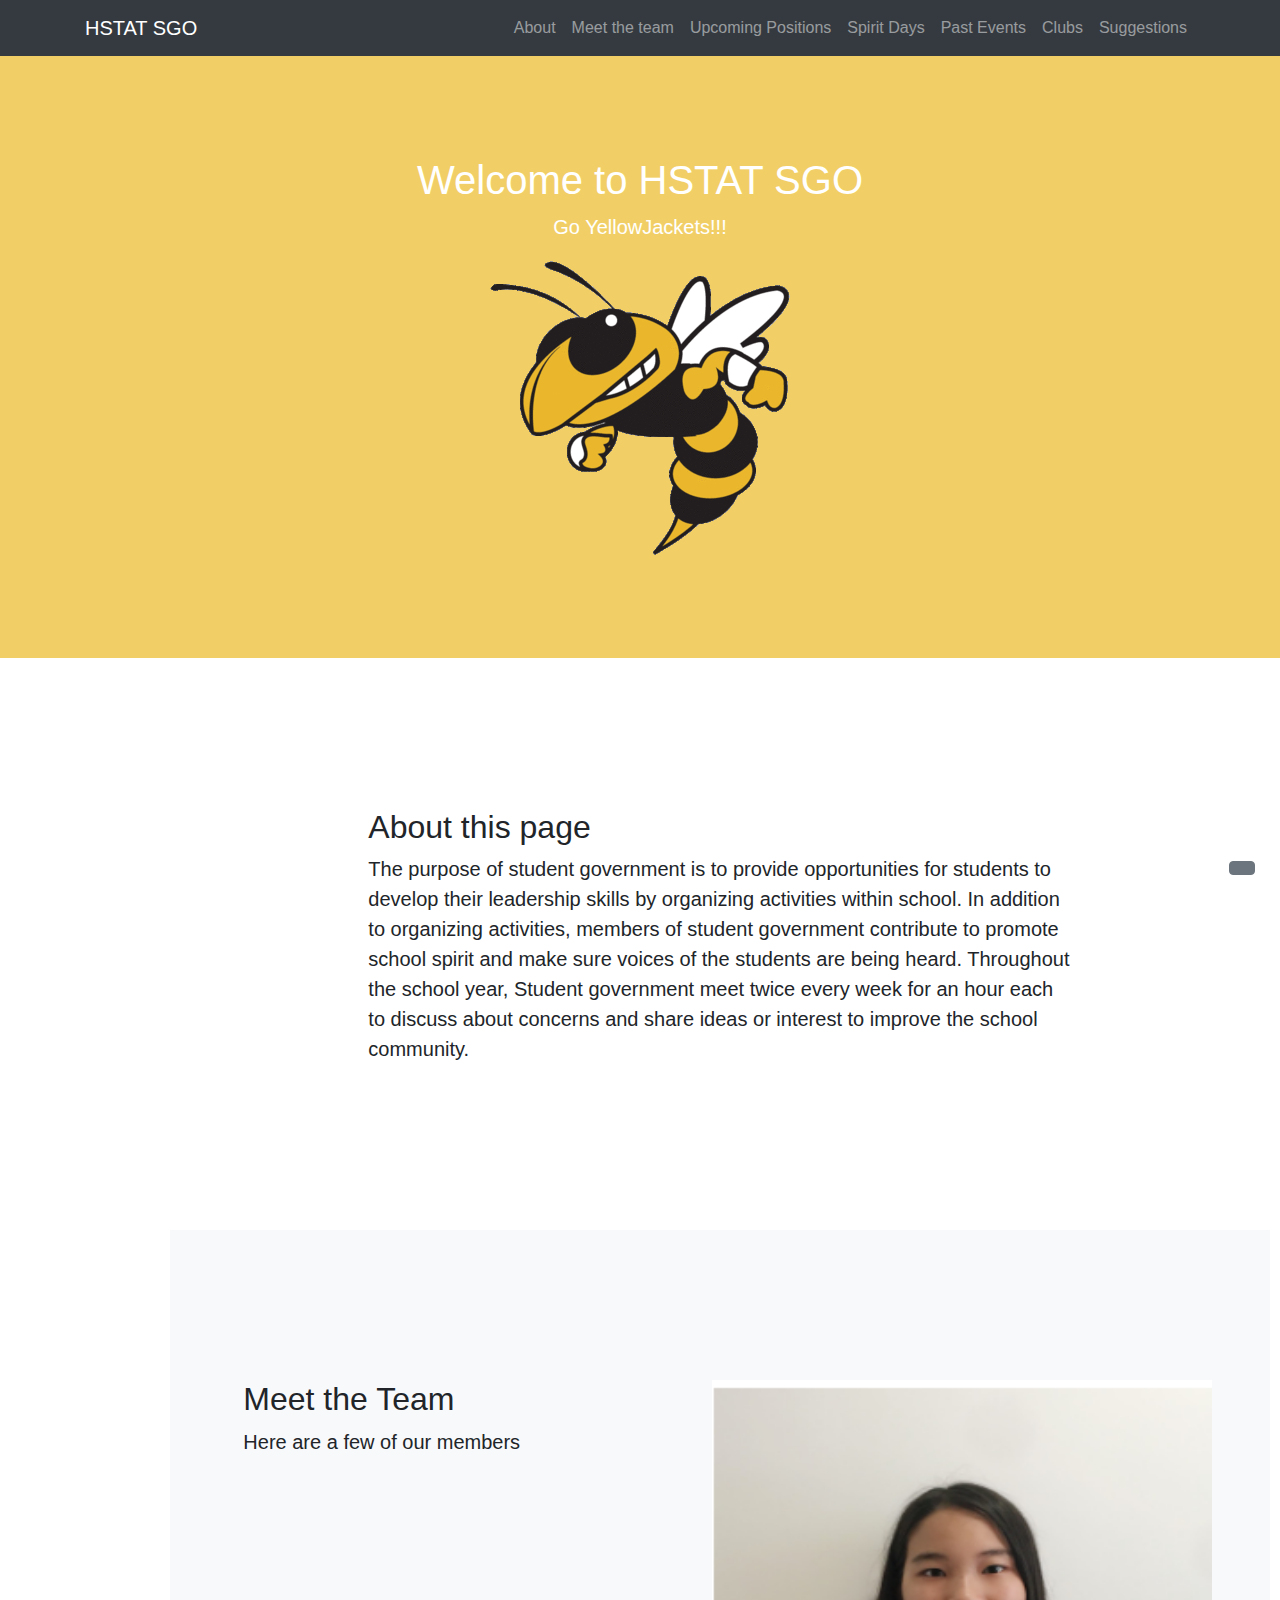
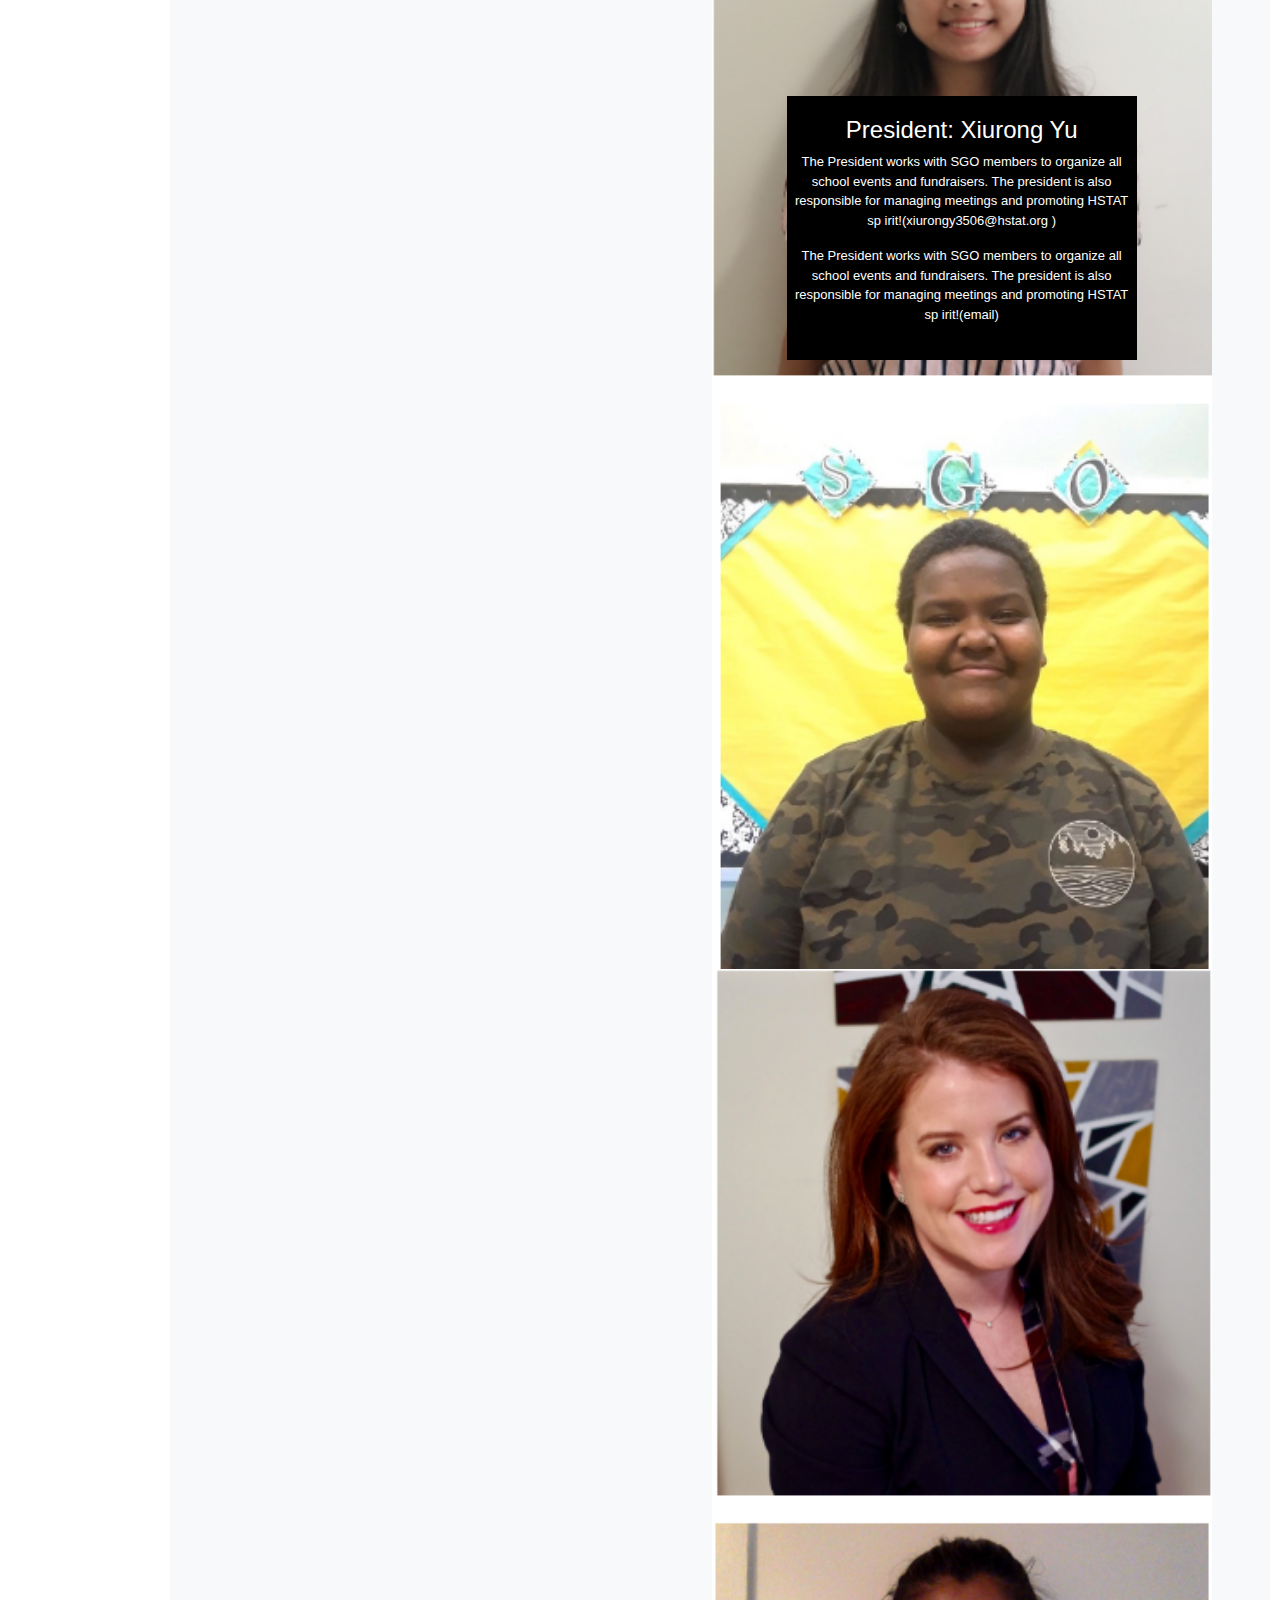
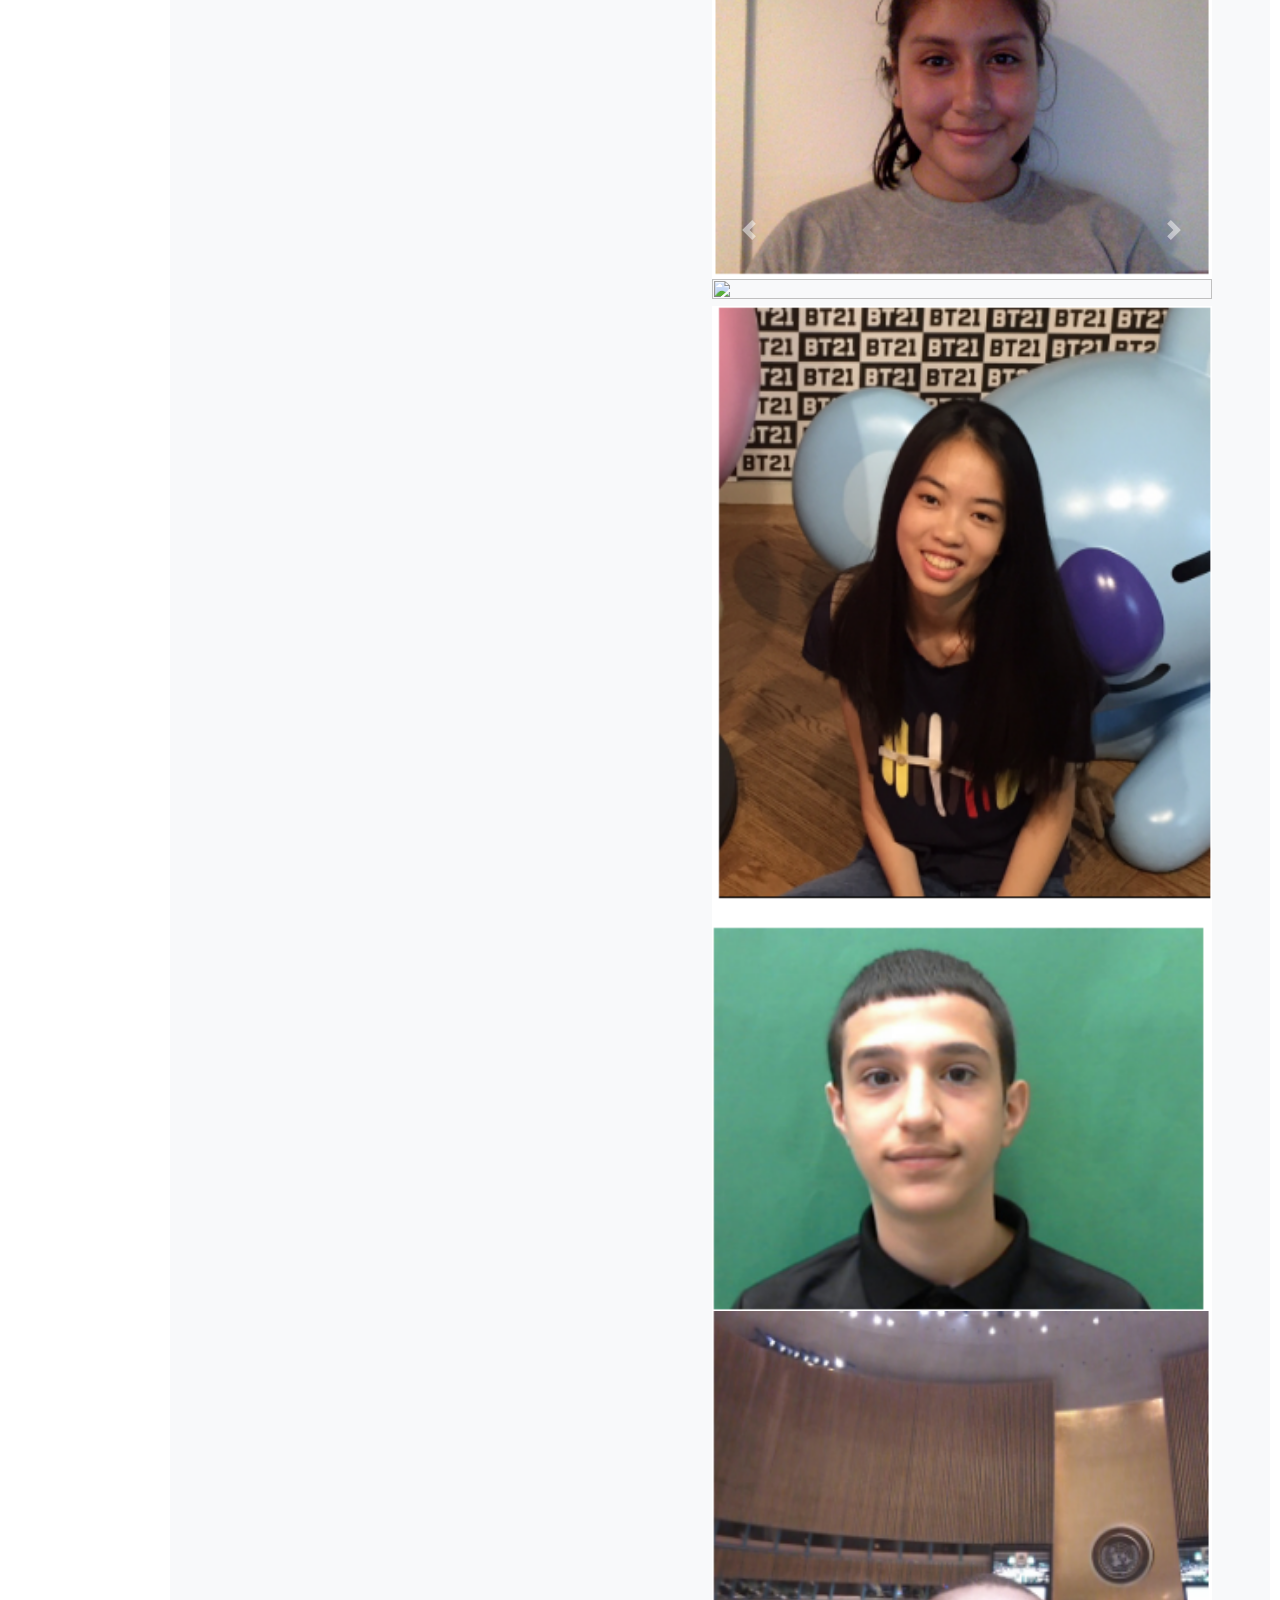
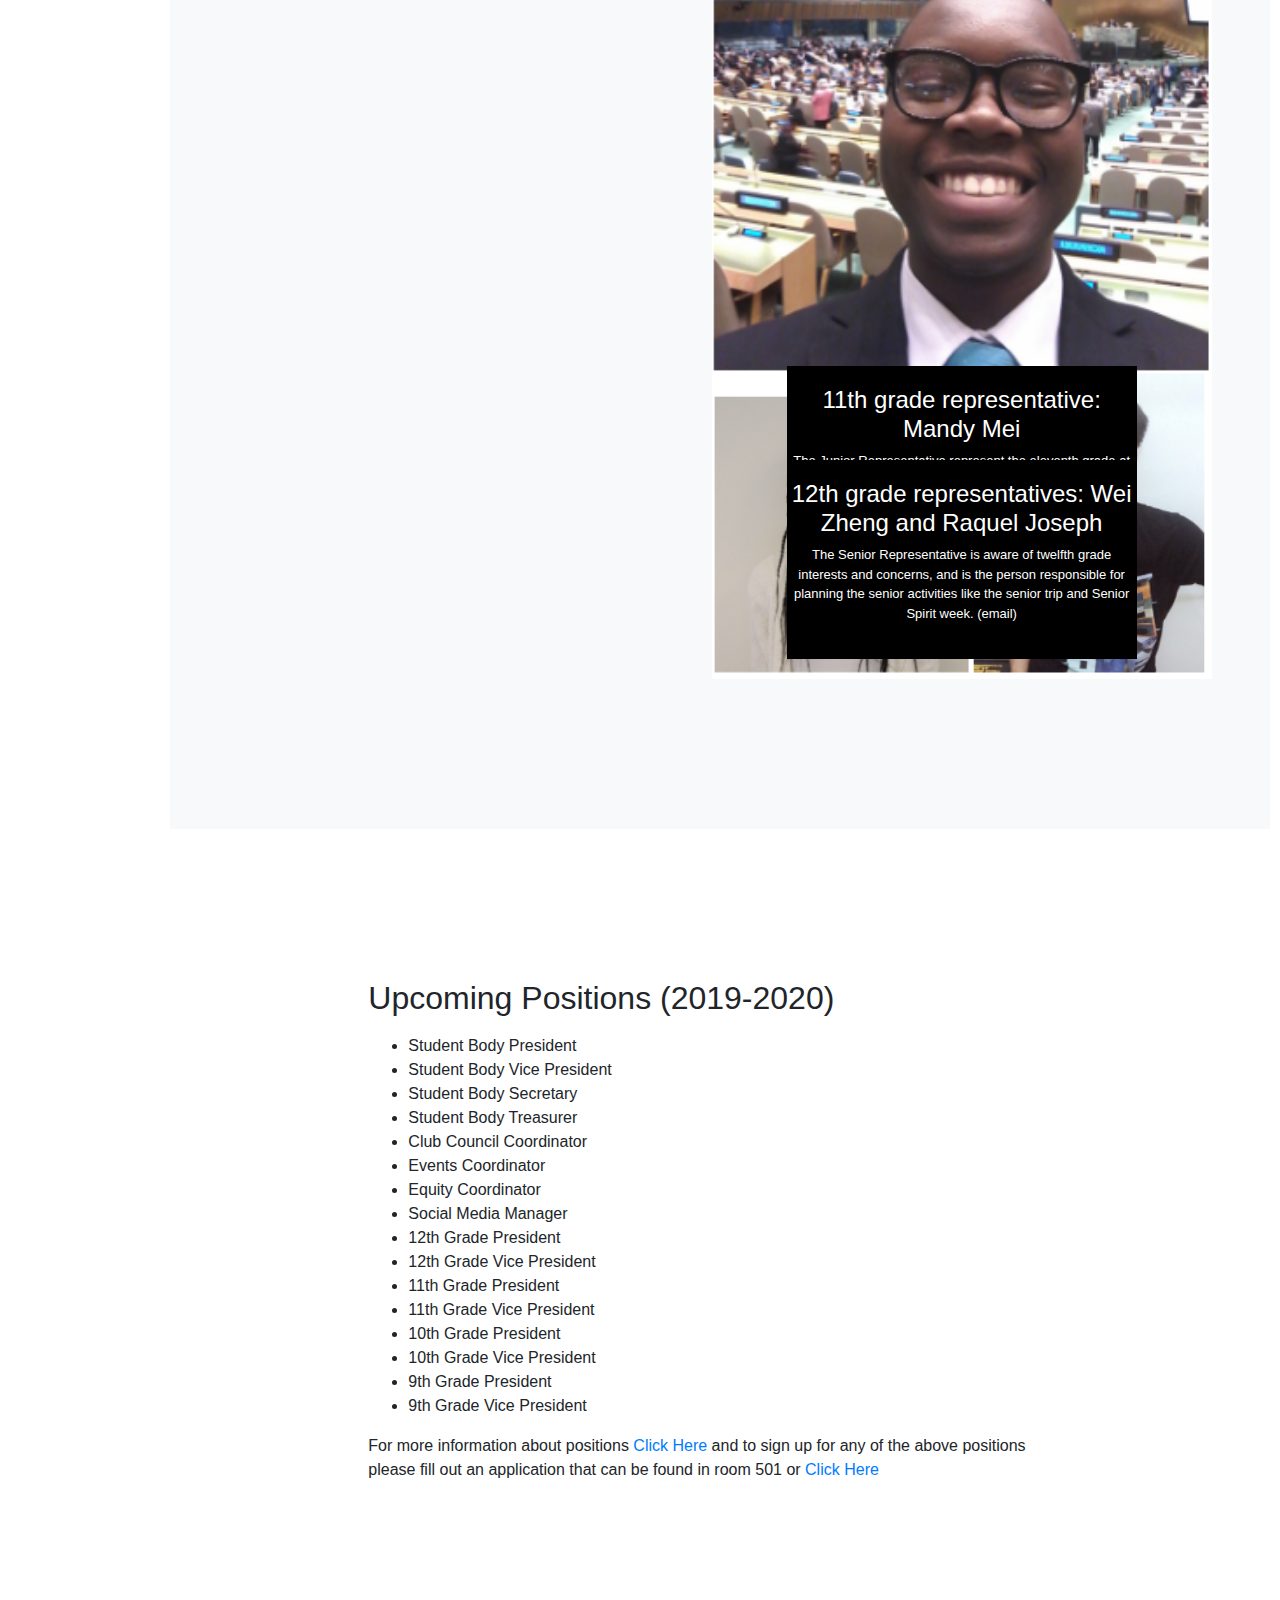
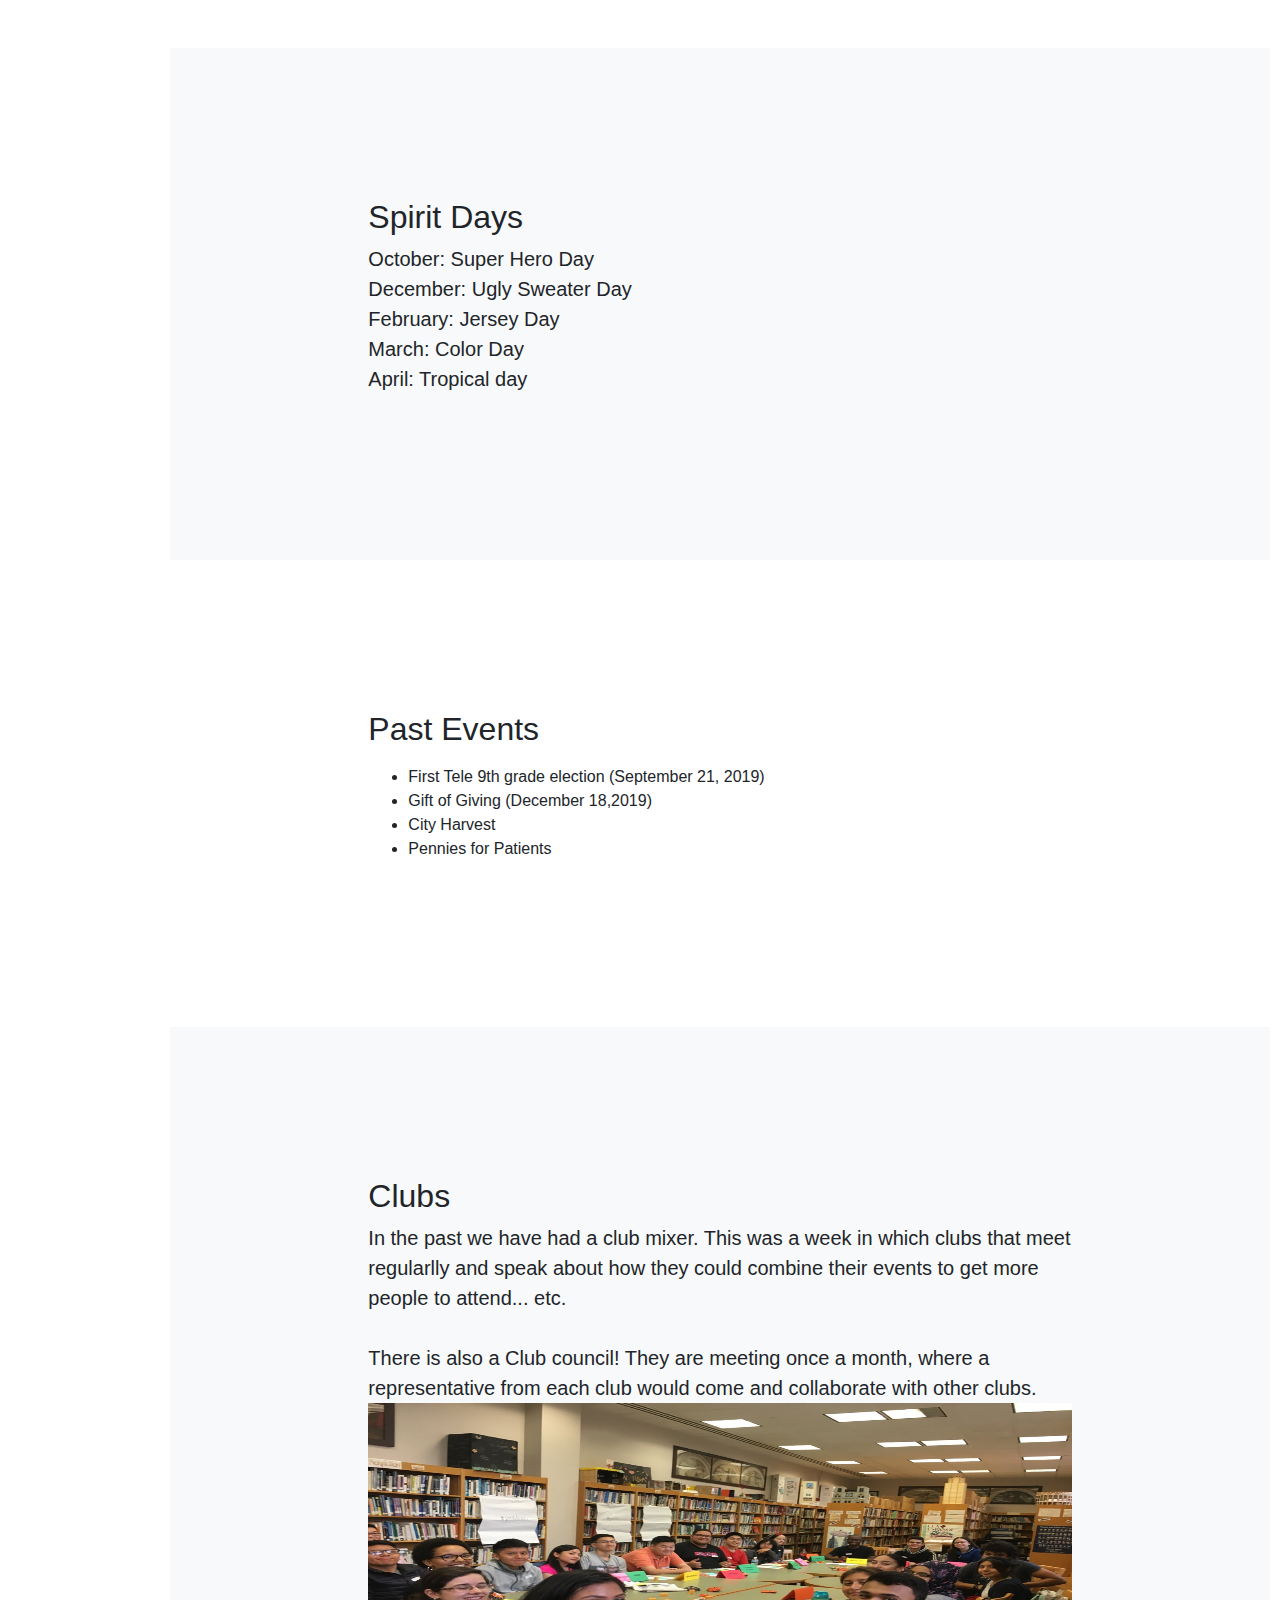
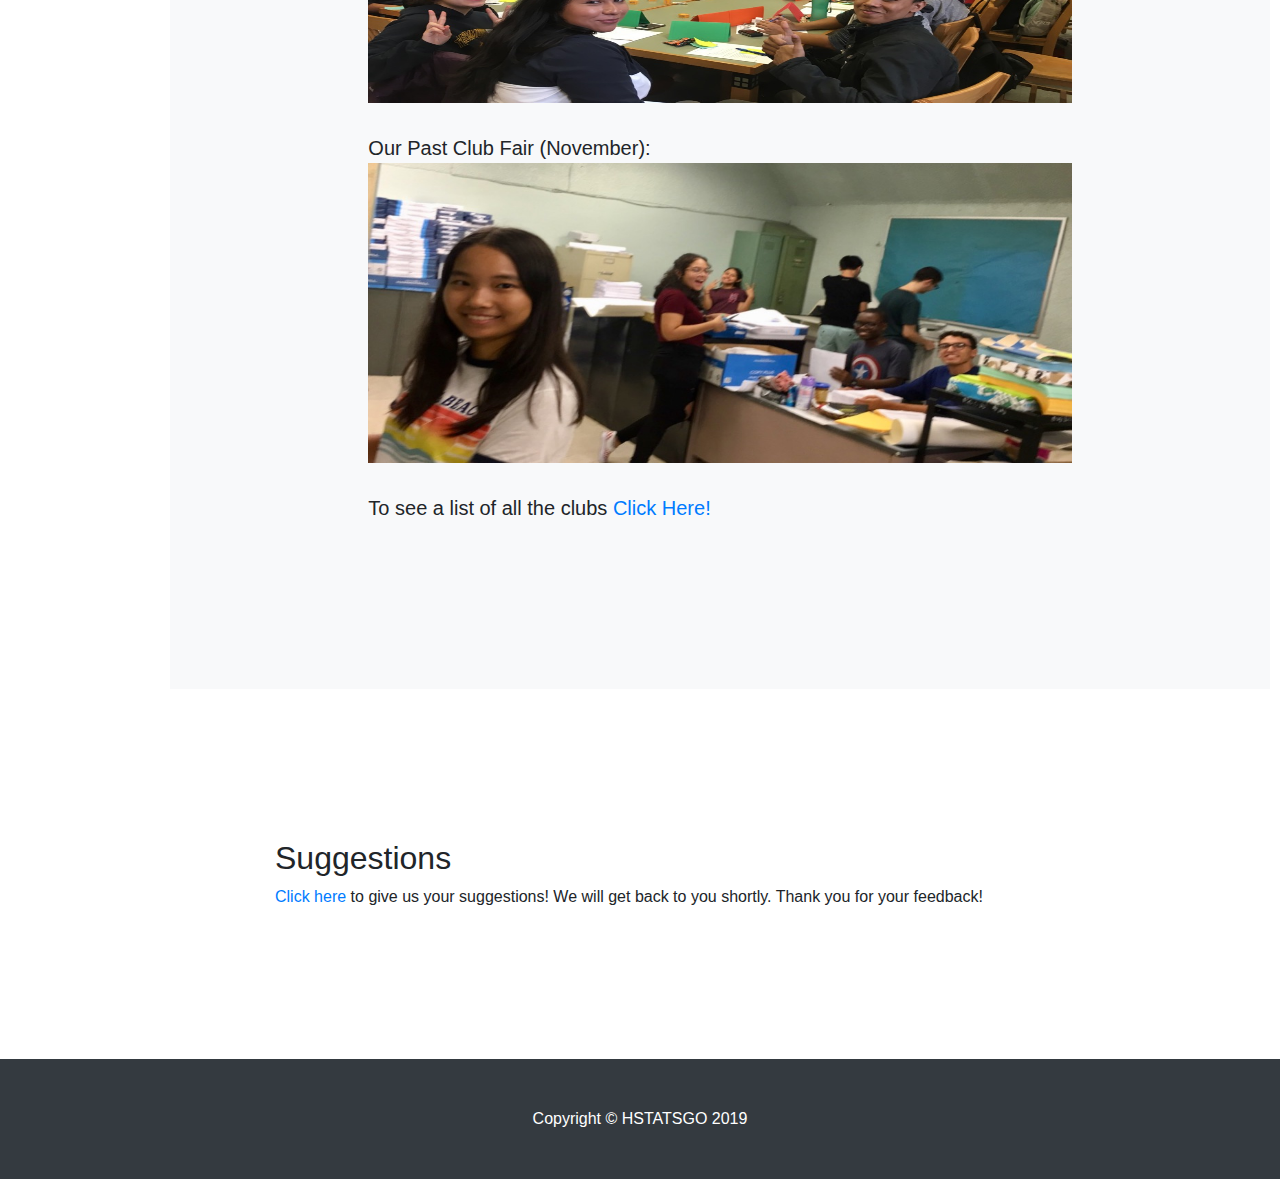
==== commit a2d10155: "quick fix" ====
--- a/index.html
+++ b/index.html
@@ -13,15 +13,16 @@
   <!-- Bootstrap core CSS -->
 
   <link href="vendor/bootstrap/css/bootstrap.min.css" rel="stylesheet">
+  <!--<link href="https://maxcdn.bootstrapcdn.com/bootstrap/3.4.0/css/bootstrap.min.css" rel="stylesheet">-->
+  <!--^this fixes the carousel but gives a white space under nav bar and messes with the nav bar when it has a meduim screen^ -->
+  <!--<link rel="stylesheet" href="https://maxcdn.bootstrapcdn.com/bootstrap/3.4.0/css/bootstrap.min.css">-->
   <script src="https://ajax.googleapis.com/ajax/libs/jquery/3.4.0/jquery.min.js"></script>
   <script src="https://maxcdn.bootstrapcdn.com/bootstrap/3.4.0/js/bootstrap.min.js"></script>
-  <link rel="stylesheet" href="https://maxcdn.bootstrapcdn.com/bootstrap/3.4.0/css/bootstrap.min.css">
 
 
   <!-- Custom styles for this template -->
   <link href="css/scrolling-nav.css" rel="stylesheet">
   <link href="css/custom.css" rel="stylesheet">
-  <link rel="stylesheet" href="https://maxcdn.bootstrapcdn.com/bootstrap/3.4.0/css/bootstrap.min.css">
   <link rel="stylesheet" href="https://use.fontawesome.com/releases/v5.8.2/css/all.css" integrity="sha384-oS3vJWv+0UjzBfQzYUhtDYW+Pj2yciDJxpsK1OYPAYjqT085Qq/1cq5FLXAZQ7Ay" crossorigin="anonymous">
 </head>
 
@@ -118,7 +119,7 @@
     <section id="meettheteam" class="bg-light">
       <div class="container">
         <div class="row">
-          <div class="col-lg-8 mx-auto">
+          <div class="col-sm-4 mx-auto">
             <h2>Meet the Team</h2>
             <p class="lead">Here are a few of our members</p>
           </div>
@@ -132,6 +133,8 @@
                   organize all school events and fundraisers. The president is
                   also responsible for managing meetings and promoting HSTAT sp
                   irit!(xiurongy3506@hstat.org )</p>
+                  <p>The President works with SGO members to organize all school events and fundraisers. The president is also responsible for managing meetings and promoting HSTAT sp irit!(email)
+                  </p>
                 </div>
               </div>
               <div class="carousel-item">
@@ -140,6 +143,7 @@
                   <h4>Vice President: Melanie Parades</h4>
                   <p>The Vice President works closely with the president in planning
                   and carrying out class fundraisers, events and trips.(melaniep7687@hstat.org )</p>
+                  <p>The Vice President works closely with the president in planning and carrying out class fundraisers, events and trips.(email)</p>
                 </div>
               </div>
               <div class="carousel-item">
@@ -148,9 +152,10 @@
                   <h4>Sophomore representative: Keren Gonzales</h4>
                   <p>The Sophomore Representative plans the sophomore trip and 
                   represents the whole tenth grade at meetings.(kereng2741@hstat.org )</p>
-                </div>
-              </div>
-              <div class="carousel-item">
+                  <p>The Sophomore Representative plans the sophomore trip and represents the whole tenth grade at meetings.(email)</p>
+                </div>
+              </div>
+              <div class="item">
                 <img src="images/marko.png">
                 <div class="carousel-caption">
                   <h4>Student Council: Marko</h4>
@@ -158,16 +163,17 @@
                   the opinion of the student body on different matters, and 
                   advise the student council on what the best course of 
                   action is.(markoh2244@hstat.org )</p>
-                </div>
-              </div>
-              <div class="carousel-item">
+                  <p>The Student Council Representative role is to be aware of the opinion of the student body on different matters, and advise the student council on what the best course of action is.(email)</p>
+                </div>
+              </div>
+              <div class="item">
                 <img src="images/isaiah.png">
                 <div class="carousel-caption">
                   <h4>9th grade representative: Isaiah</h4>
-                  <p>The Ninth Grade Representative works with ninth grade teachers on initiatives and represents the whole ninth grade at meetings.(email)</p>
-                </div>
-              </div>
-              <div class="carousel-item">
+                  <p>9th grade rep:(name)The Ninth Grade Representative works with ninth grade teachers on initiatives and represents the whole ninth grade at meetings.(email)</p>
+                </div>
+              </div>
+              <div class="item">
                 <img src="images/beck.png">
                 <div class="carousel-caption">
                   <h4>SGO Advisor: Brittany Beck</h4>
@@ -175,7 +181,7 @@
                     sports! bbeck@hstat.org</p>
                 </div>
               </div>
-              <div class="carousel-item">
+              <div class="item">
                 <img src="images/katherine.png">
                 <div class="carousel-caption">
                   <h4>Events Coordinator: Katherine Garcia</h4>
@@ -184,9 +190,11 @@
                   events to help build a stronger community and
                   to raise money for our general school funds. 
                   (katherineg4563@hstat.org )</p>
-                </div>
-              </div>
-              <div class="carousel-item">
+                  <p>The Events Coordinator is responsible for helping the SGO plan, create, and run school events to help build a stronger community and to raise money for our general school funds. (email)
+                  </p>
+                </div>
+              </div>
+              <div class="item">
                 <img src="images/eva.png">
                 <div class="carousel-caption">
                   <h4>Club Council: Eva</h4>
@@ -194,9 +202,11 @@
                   the opinion of the student body on different matters, and 
                   advise the student council on what the best course of 
                   action is.(evan2304@hstat.org )</p>
-                </div>
-              </div>
-              <div class="carousel-item">
+                  <p>The Student Council Representative role is to be aware of the opinion of the student body on different matters, and advise the student council on what the best course of action is.(email)</p>
+
+                </div>
+              </div>
+              <div class="item">
                 <img src="images/mandy.png">
                 <div class="carousel-caption">
                   <h4>11th grade representative: Mandy Mei</h4>
@@ -204,30 +214,33 @@
                   SGO meeting to discuss about any changes to improve HSTAT on
                   a next level, as well as organize activities for the grade 
                   throughout the school year.(xiam2359@hstat.org)</p>
-                </div>
-              </div>
-              <div class="carousel-item">
+
+                  <p>The Junior Representative represent the eleventh grade at SGO meeting to discuss about any changes to improve HSTAT on a next level, as well as organize activities for the grade throughout the school year.</p>
+
+                </div>
+              </div>
+              <div class="item">
                 <img src="images/ahmad.png">
                 <div class="carousel-caption">
                   <h4>student representative: Ahmad</h4>
                   <p>The Student Representative helps organize spirit days and school events and represents the entire student body.(email)</p>
                 </div>
               </div>
-              <div class="carousel-item">
+              <div class="item">
                 <img src="images/josiah.png">
                 <div class="carousel-caption">
                   <h4>Treasurer: Josiah</h4>
                   <p>The Treasurer maintains all financial records and oversees the budgeting of the student government fund, along with coordinating fundraisers, purchasing school SWAG, and planning classwide trips. (email)</p>
                 </div>
               </div>
-              <div class="carousel-item">
+              <div class="item">
                 <img src="images/wei+raquel.png">
                 <div class="carousel-caption">
                   <h4>12th grade representatives: Wei Zheng and Raquel Joseph</h4>
                   <p>The Senior Representative is aware of twelfth grade interests and concerns, and is the person responsible for planning the senior activities like the senior trip and Senior Spirit week. (email)</p>
                 </div>
               </div>
-              <div class="carousel-item ">
+              <div class="carousel-item">
                 <img src="images/danielle.png">
                 <div class="carousel-caption">
                   <h4>Secretary: Danielle </h4>
@@ -235,24 +248,44 @@
                 </div>
               </div>
             </div>
-            
-  <a class="left carousel-control" href="#myCarousel" data-slide="prev">
-      <span class="glyphicon glyphicon-chevron-left"></span>
-      <span class="sr-only">Previous</span>
-    </a>
-    <a class="right carousel-control" href="#myCarousel" data-slide="next">
-      <span class="glyphicon glyphicon-chevron-right"></span>
-      <span class="sr-only">Next</span>
-    </a>
-            
-
-          </div>
-        </div>
-      </div>
-      
-      
-
+            <a class="carousel-control-prev" href="#myCarousel" role="button" data-slide="prev">
+                        <span class="carousel-control-prev-icon" aria-hidden="true"></span>
+                        <span class="sr-only">Previous</span>
+          </a>
+            <a class="carousel-control-next" href="#myCarousel" role="button" data-slide="next">
+              <span class="carousel-control-next-icon" aria-hidden="true"></span>
+                        <span class="sr-only">Next</span>
+          </a>
+
+
+          </div>
+        </div>
+      </div>
     </section>
+
+    <!--<div id="myCarousel" class="carousel slide" data-ride="carousel">-->
+    <!--  <div class="carousel-inner">-->
+    <!--    <div class="item">-->
+    <!--      <img src="images/xiurong.png">-->
+    <!--    </div>-->
+    <!--    <div class="item">-->
+    <!--      <img src="images/melanie.png">-->
+    <!--    </div>-->
+    <!--    <div class="item active">-->
+    <!--      <img src="images/danielle.png">-->
+    <!--    </div>-->
+    <!--  </div>-->
+    <!--  <a class="left carousel-control" href="#myCarousel" data-slide="prev">-->
+    <!--                    <span class="glyphicon glyphicon-chevron-left"></span>-->
+    <!--                    <span class="sr-only">Previous</span>-->
+    <!--      </a>-->
+    <!--  <a class="right carousel-control" href="#myCarousel" data-slide="next">-->
+    <!--          <span class="glyphicon glyphicon-chevron-right"></span>-->
+    <!--                    <span class="sr-only">Next</span>-->
+    <!--      </a>-->
+
+
+    <!--</div>-->
 
 
     <section id="upcomingpositions">
@@ -323,20 +356,6 @@
         </div>
       </div>
     </section>
-    
-    <section id="past">
-      
-      <div id="myCarousel" class="carousel slide" data-ride="carousel">
-        <div class="carousel-inner">
-          
-          <div class="item">
-            
-          </div>
-          
-        </div>
-      </div>
-        
-    </section>
 
 
     <section id="clubs" class='bg-light'>
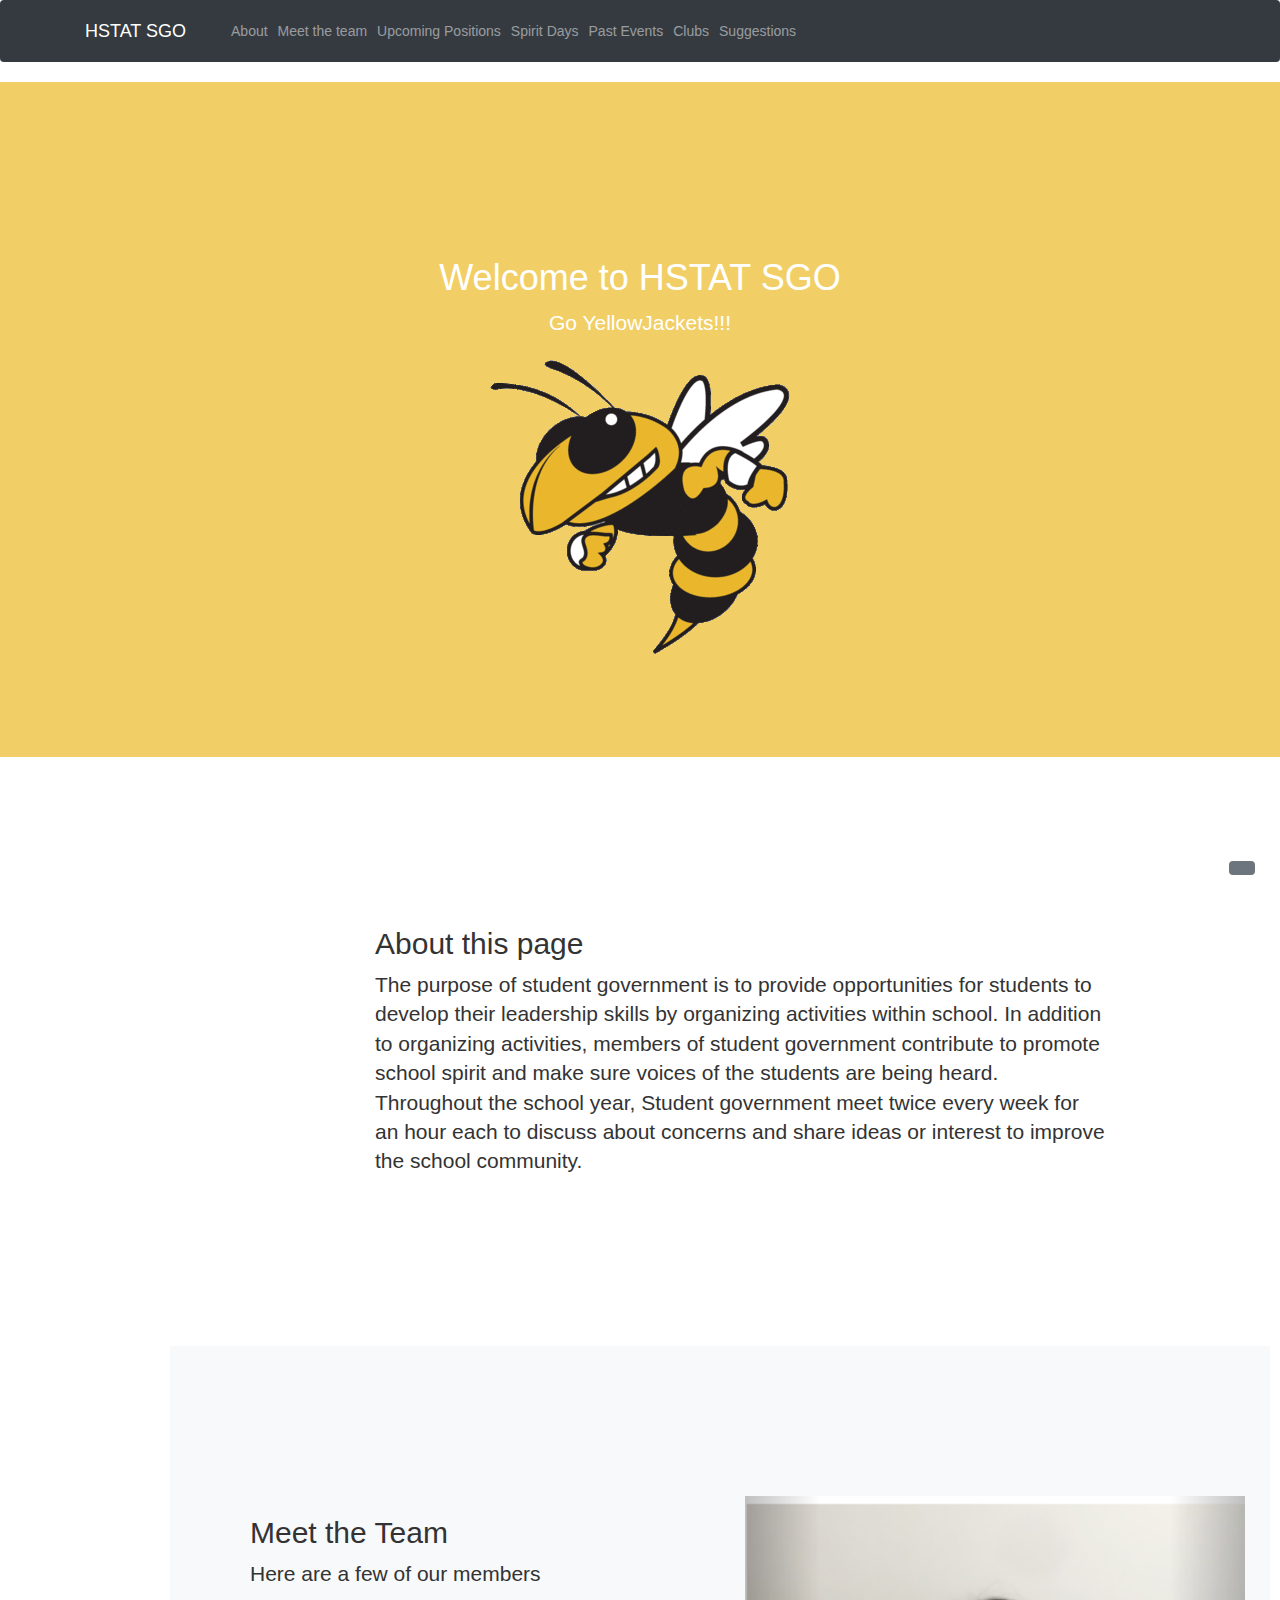
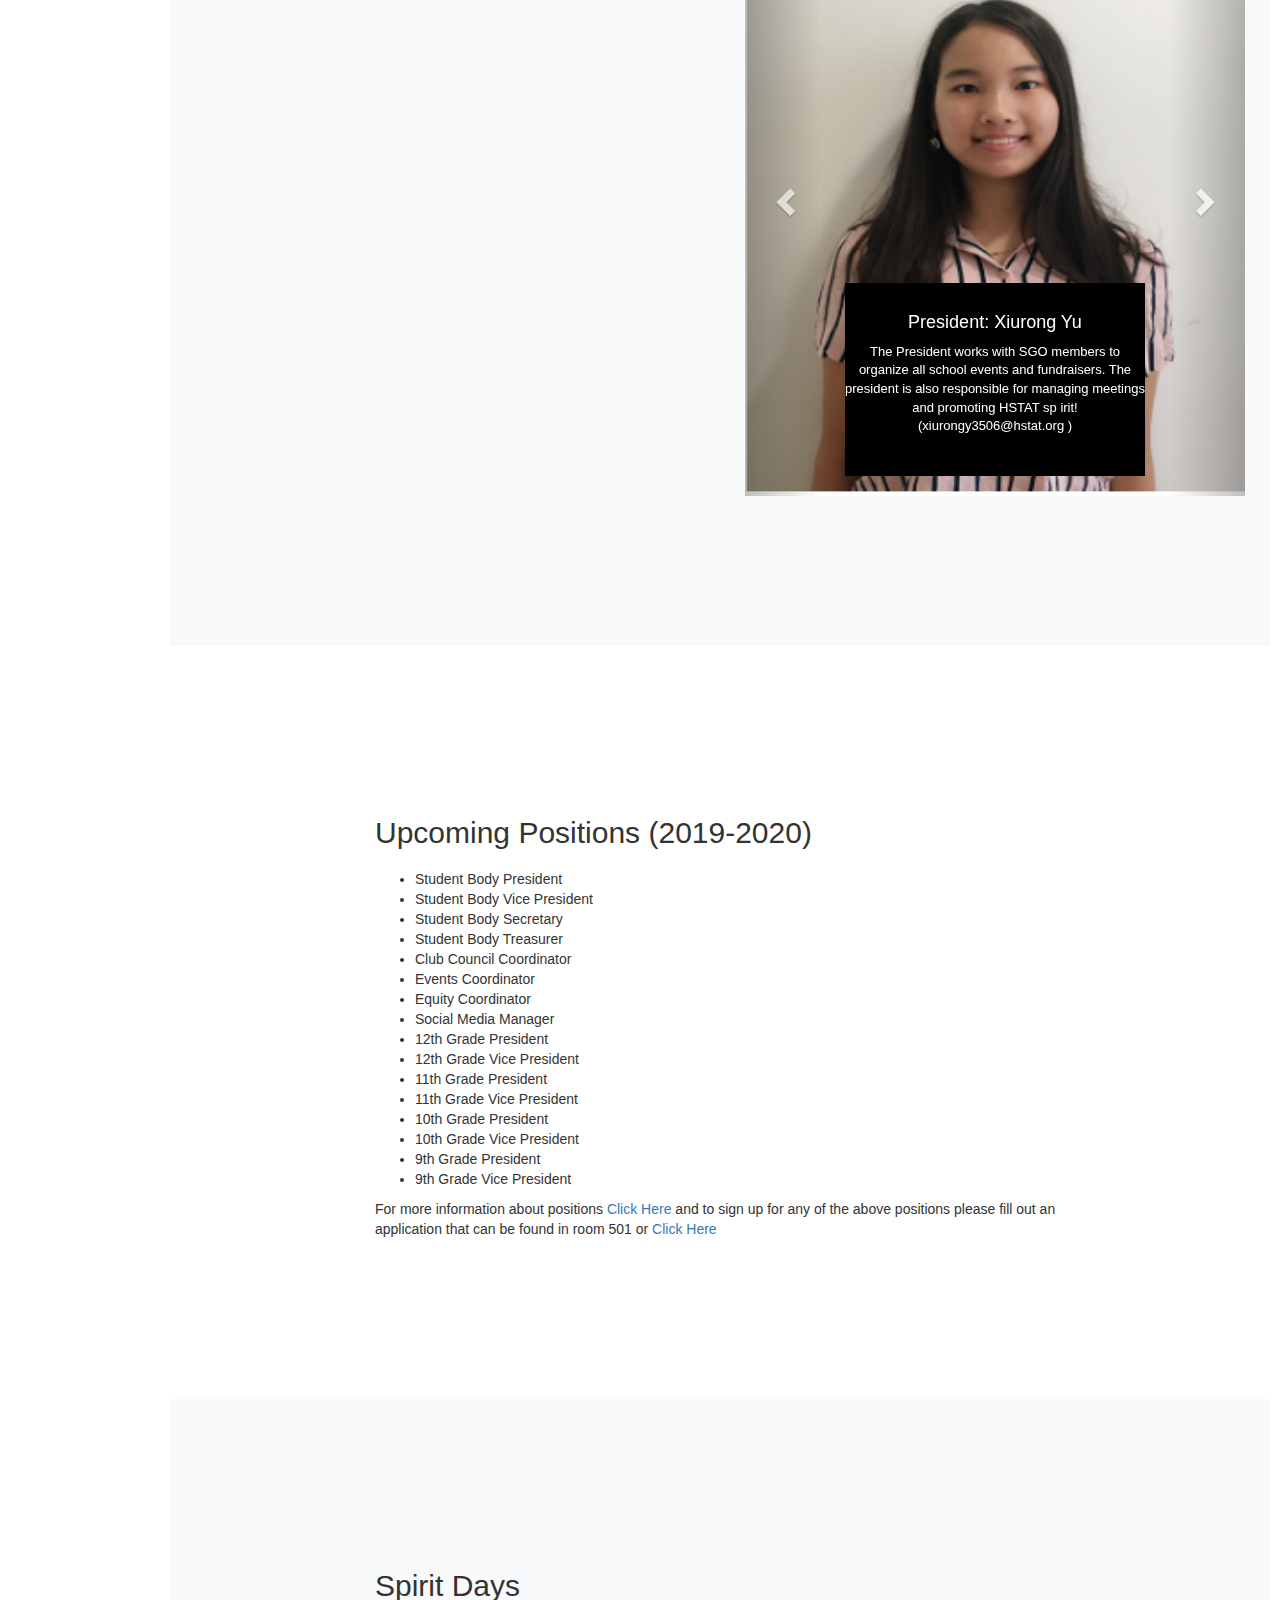
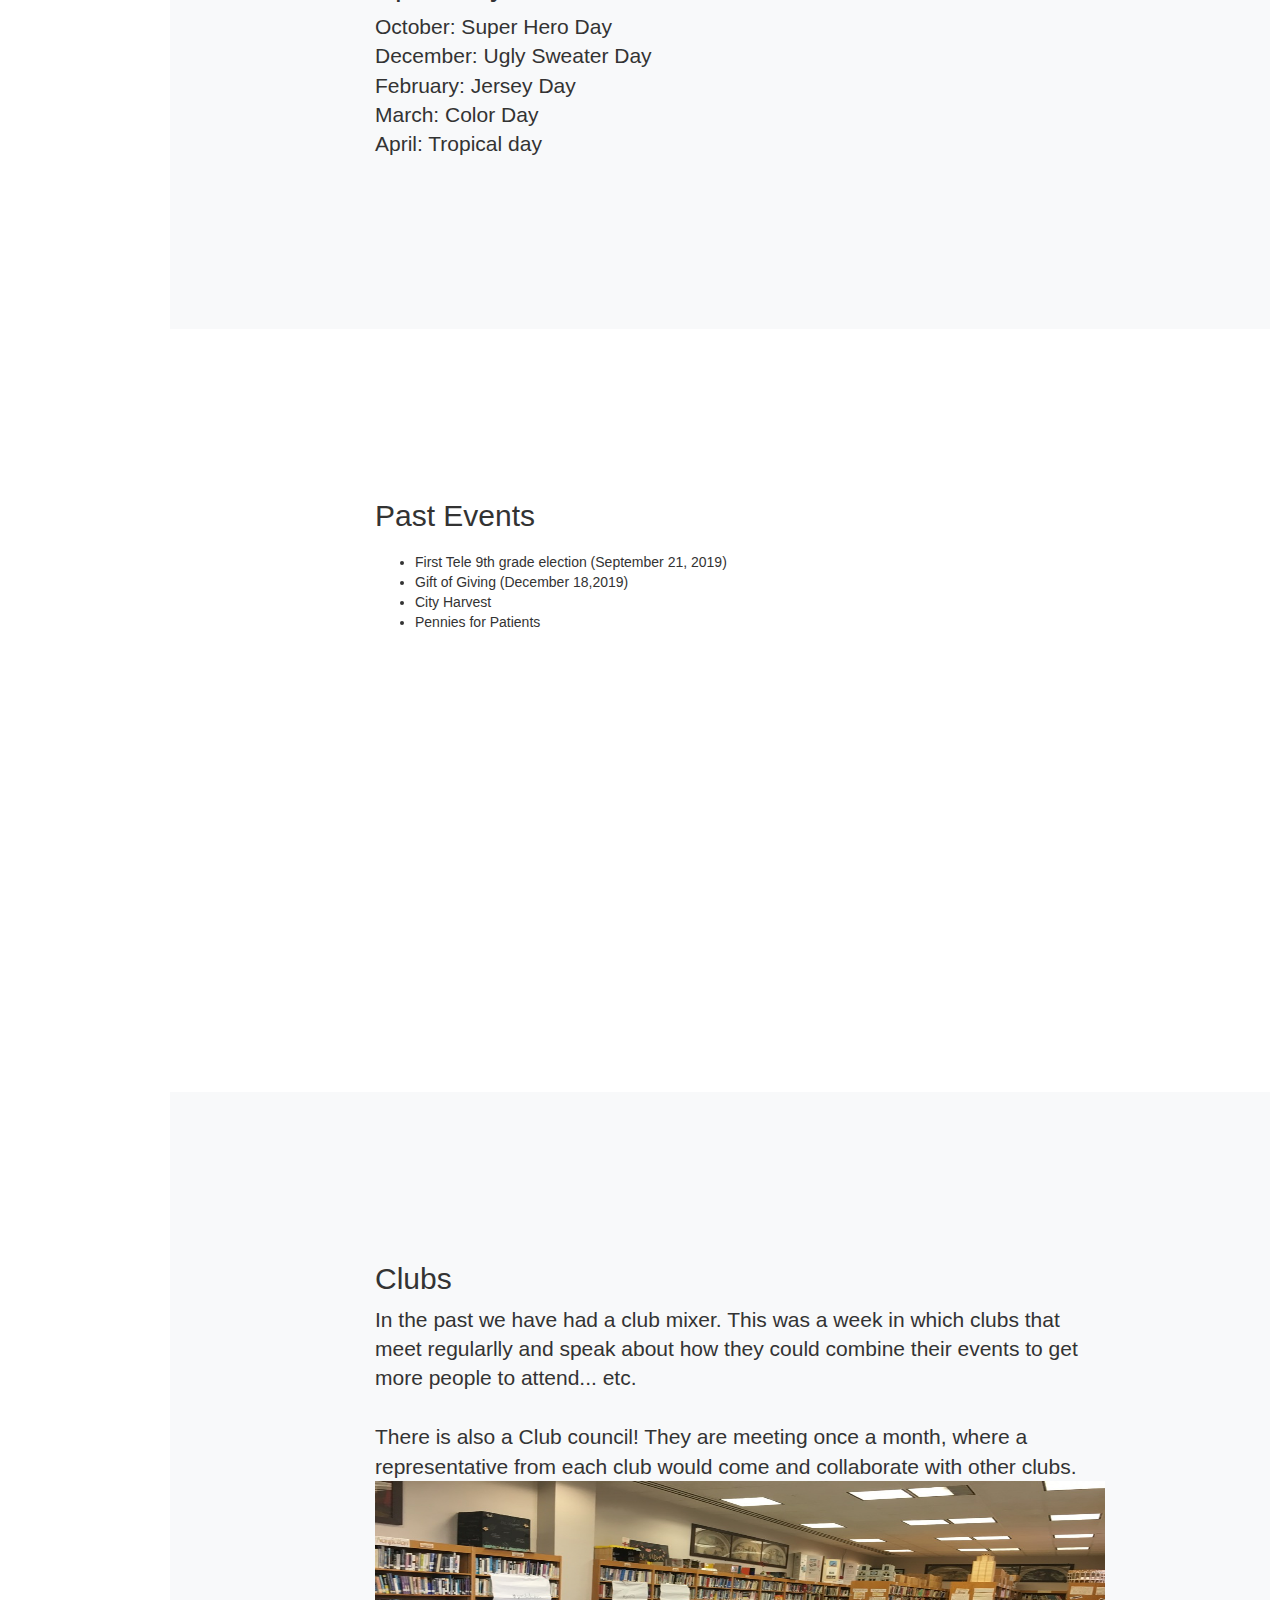
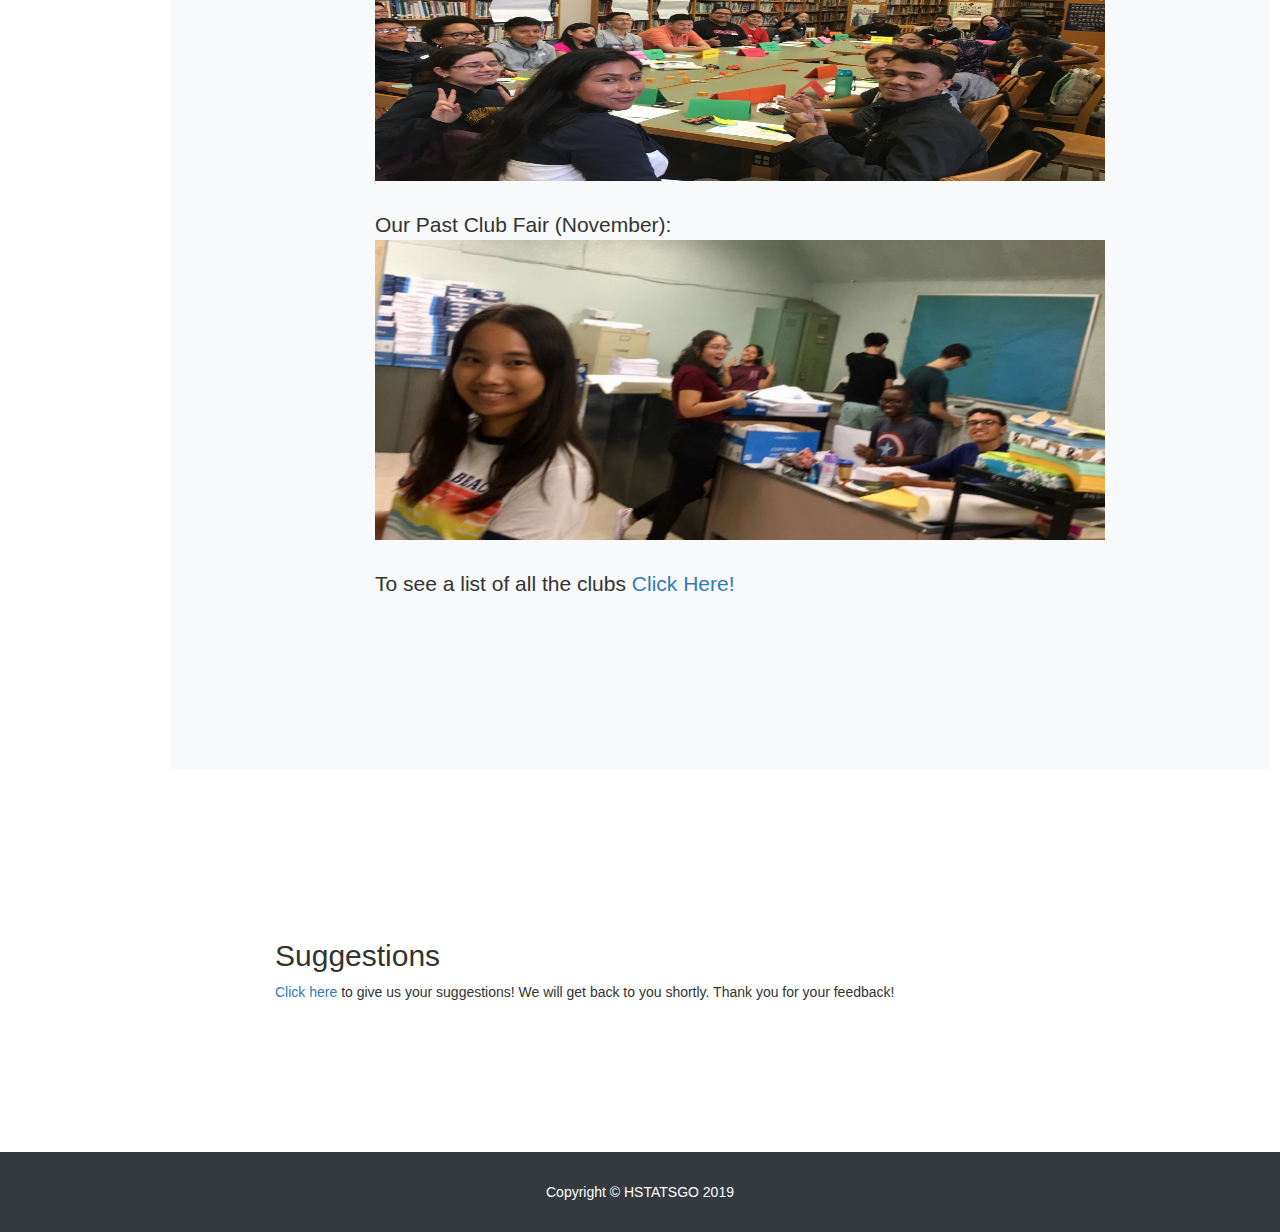
==== commit e7120f29: "fix merge" ====
--- a/index.html
+++ b/index.html
@@ -13,16 +13,15 @@
   <!-- Bootstrap core CSS -->
 
   <link href="vendor/bootstrap/css/bootstrap.min.css" rel="stylesheet">
-  <!--<link href="https://maxcdn.bootstrapcdn.com/bootstrap/3.4.0/css/bootstrap.min.css" rel="stylesheet">-->
-  <!--^this fixes the carousel but gives a white space under nav bar and messes with the nav bar when it has a meduim screen^ -->
-  <!--<link rel="stylesheet" href="https://maxcdn.bootstrapcdn.com/bootstrap/3.4.0/css/bootstrap.min.css">-->
   <script src="https://ajax.googleapis.com/ajax/libs/jquery/3.4.0/jquery.min.js"></script>
   <script src="https://maxcdn.bootstrapcdn.com/bootstrap/3.4.0/js/bootstrap.min.js"></script>
+  <link rel="stylesheet" href="https://maxcdn.bootstrapcdn.com/bootstrap/3.4.0/css/bootstrap.min.css">
 
 
   <!-- Custom styles for this template -->
   <link href="css/scrolling-nav.css" rel="stylesheet">
   <link href="css/custom.css" rel="stylesheet">
+  <link rel="stylesheet" href="https://maxcdn.bootstrapcdn.com/bootstrap/3.4.0/css/bootstrap.min.css">
   <link rel="stylesheet" href="https://use.fontawesome.com/releases/v5.8.2/css/all.css" integrity="sha384-oS3vJWv+0UjzBfQzYUhtDYW+Pj2yciDJxpsK1OYPAYjqT085Qq/1cq5FLXAZQ7Ay" crossorigin="anonymous">
 </head>
 
@@ -133,8 +132,6 @@
                   organize all school events and fundraisers. The president is
                   also responsible for managing meetings and promoting HSTAT sp
                   irit!(xiurongy3506@hstat.org )</p>
-                  <p>The President works with SGO members to organize all school events and fundraisers. The president is also responsible for managing meetings and promoting HSTAT sp irit!(email)
-                  </p>
                 </div>
               </div>
               <div class="carousel-item">
@@ -143,7 +140,6 @@
                   <h4>Vice President: Melanie Parades</h4>
                   <p>The Vice President works closely with the president in planning
                   and carrying out class fundraisers, events and trips.(melaniep7687@hstat.org )</p>
-                  <p>The Vice President works closely with the president in planning and carrying out class fundraisers, events and trips.(email)</p>
                 </div>
               </div>
               <div class="carousel-item">
@@ -152,10 +148,9 @@
                   <h4>Sophomore representative: Keren Gonzales</h4>
                   <p>The Sophomore Representative plans the sophomore trip and 
                   represents the whole tenth grade at meetings.(kereng2741@hstat.org )</p>
-                  <p>The Sophomore Representative plans the sophomore trip and represents the whole tenth grade at meetings.(email)</p>
-                </div>
-              </div>
-              <div class="item">
+                </div>
+              </div>
+              <div class="carousel-item">
                 <img src="images/marko.png">
                 <div class="carousel-caption">
                   <h4>Student Council: Marko</h4>
@@ -163,17 +158,16 @@
                   the opinion of the student body on different matters, and 
                   advise the student council on what the best course of 
                   action is.(markoh2244@hstat.org )</p>
-                  <p>The Student Council Representative role is to be aware of the opinion of the student body on different matters, and advise the student council on what the best course of action is.(email)</p>
-                </div>
-              </div>
-              <div class="item">
+                </div>
+              </div>
+              <div class="carousel-item">
                 <img src="images/isaiah.png">
                 <div class="carousel-caption">
                   <h4>9th grade representative: Isaiah</h4>
-                  <p>9th grade rep:(name)The Ninth Grade Representative works with ninth grade teachers on initiatives and represents the whole ninth grade at meetings.(email)</p>
-                </div>
-              </div>
-              <div class="item">
+                  <p>The Ninth Grade Representative works with ninth grade teachers on initiatives and represents the whole ninth grade at meetings.(email)</p>
+                </div>
+              </div>
+              <div class="carousel-item">
                 <img src="images/beck.png">
                 <div class="carousel-caption">
                   <h4>SGO Advisor: Brittany Beck</h4>
@@ -181,7 +175,7 @@
                     sports! bbeck@hstat.org</p>
                 </div>
               </div>
-              <div class="item">
+              <div class="carousel-item">
                 <img src="images/katherine.png">
                 <div class="carousel-caption">
                   <h4>Events Coordinator: Katherine Garcia</h4>
@@ -190,11 +184,9 @@
                   events to help build a stronger community and
                   to raise money for our general school funds. 
                   (katherineg4563@hstat.org )</p>
-                  <p>The Events Coordinator is responsible for helping the SGO plan, create, and run school events to help build a stronger community and to raise money for our general school funds. (email)
-                  </p>
-                </div>
-              </div>
-              <div class="item">
+                </div>
+              </div>
+              <div class="carousel-item">
                 <img src="images/eva.png">
                 <div class="carousel-caption">
                   <h4>Club Council: Eva</h4>
@@ -202,11 +194,9 @@
                   the opinion of the student body on different matters, and 
                   advise the student council on what the best course of 
                   action is.(evan2304@hstat.org )</p>
-                  <p>The Student Council Representative role is to be aware of the opinion of the student body on different matters, and advise the student council on what the best course of action is.(email)</p>
-
-                </div>
-              </div>
-              <div class="item">
+                </div>
+              </div>
+              <div class="carousel-item">
                 <img src="images/mandy.png">
                 <div class="carousel-caption">
                   <h4>11th grade representative: Mandy Mei</h4>
@@ -214,33 +204,30 @@
                   SGO meeting to discuss about any changes to improve HSTAT on
                   a next level, as well as organize activities for the grade 
                   throughout the school year.(xiam2359@hstat.org)</p>
-
-                  <p>The Junior Representative represent the eleventh grade at SGO meeting to discuss about any changes to improve HSTAT on a next level, as well as organize activities for the grade throughout the school year.</p>
-
-                </div>
-              </div>
-              <div class="item">
+                </div>
+              </div>
+              <div class="carousel-item">
                 <img src="images/ahmad.png">
                 <div class="carousel-caption">
                   <h4>student representative: Ahmad</h4>
                   <p>The Student Representative helps organize spirit days and school events and represents the entire student body.(email)</p>
                 </div>
               </div>
-              <div class="item">
+              <div class="carousel-item">
                 <img src="images/josiah.png">
                 <div class="carousel-caption">
                   <h4>Treasurer: Josiah</h4>
                   <p>The Treasurer maintains all financial records and oversees the budgeting of the student government fund, along with coordinating fundraisers, purchasing school SWAG, and planning classwide trips. (email)</p>
                 </div>
               </div>
-              <div class="item">
+              <div class="carousel-item">
                 <img src="images/wei+raquel.png">
                 <div class="carousel-caption">
                   <h4>12th grade representatives: Wei Zheng and Raquel Joseph</h4>
                   <p>The Senior Representative is aware of twelfth grade interests and concerns, and is the person responsible for planning the senior activities like the senior trip and Senior Spirit week. (email)</p>
                 </div>
               </div>
-              <div class="carousel-item">
+              <div class="carousel-item ">
                 <img src="images/danielle.png">
                 <div class="carousel-caption">
                   <h4>Secretary: Danielle </h4>
@@ -248,44 +235,24 @@
                 </div>
               </div>
             </div>
-            <a class="carousel-control-prev" href="#myCarousel" role="button" data-slide="prev">
-                        <span class="carousel-control-prev-icon" aria-hidden="true"></span>
-                        <span class="sr-only">Previous</span>
-          </a>
-            <a class="carousel-control-next" href="#myCarousel" role="button" data-slide="next">
-              <span class="carousel-control-next-icon" aria-hidden="true"></span>
-                        <span class="sr-only">Next</span>
-          </a>
-
-
-          </div>
-        </div>
-      </div>
-    </section>
-
-    <!--<div id="myCarousel" class="carousel slide" data-ride="carousel">-->
-    <!--  <div class="carousel-inner">-->
-    <!--    <div class="item">-->
-    <!--      <img src="images/xiurong.png">-->
-    <!--    </div>-->
-    <!--    <div class="item">-->
-    <!--      <img src="images/melanie.png">-->
-    <!--    </div>-->
-    <!--    <div class="item active">-->
-    <!--      <img src="images/danielle.png">-->
-    <!--    </div>-->
-    <!--  </div>-->
-    <!--  <a class="left carousel-control" href="#myCarousel" data-slide="prev">-->
-    <!--                    <span class="glyphicon glyphicon-chevron-left"></span>-->
-    <!--                    <span class="sr-only">Previous</span>-->
-    <!--      </a>-->
-    <!--  <a class="right carousel-control" href="#myCarousel" data-slide="next">-->
-    <!--          <span class="glyphicon glyphicon-chevron-right"></span>-->
-    <!--                    <span class="sr-only">Next</span>-->
-    <!--      </a>-->
-
-
-    <!--</div>-->
+            
+  <a class="left carousel-control" href="#myCarousel" data-slide="prev">
+      <span class="glyphicon glyphicon-chevron-left"></span>
+      <span class="sr-only">Previous</span>
+    </a>
+    <a class="right carousel-control" href="#myCarousel" data-slide="next">
+      <span class="glyphicon glyphicon-chevron-right"></span>
+      <span class="sr-only">Next</span>
+    </a>
+            
+
+          </div>
+        </div>
+      </div>
+      
+      
+
+    </section>
 
 
     <section id="upcomingpositions">
@@ -356,6 +323,20 @@
         </div>
       </div>
     </section>
+    
+    <section id="past">
+      
+      <div id="myCarousel" class="carousel slide" data-ride="carousel">
+        <div class="carousel-inner">
+          
+          <div class="item">
+            
+          </div>
+          
+        </div>
+      </div>
+        
+    </section>
 
 
     <section id="clubs" class='bg-light'>
